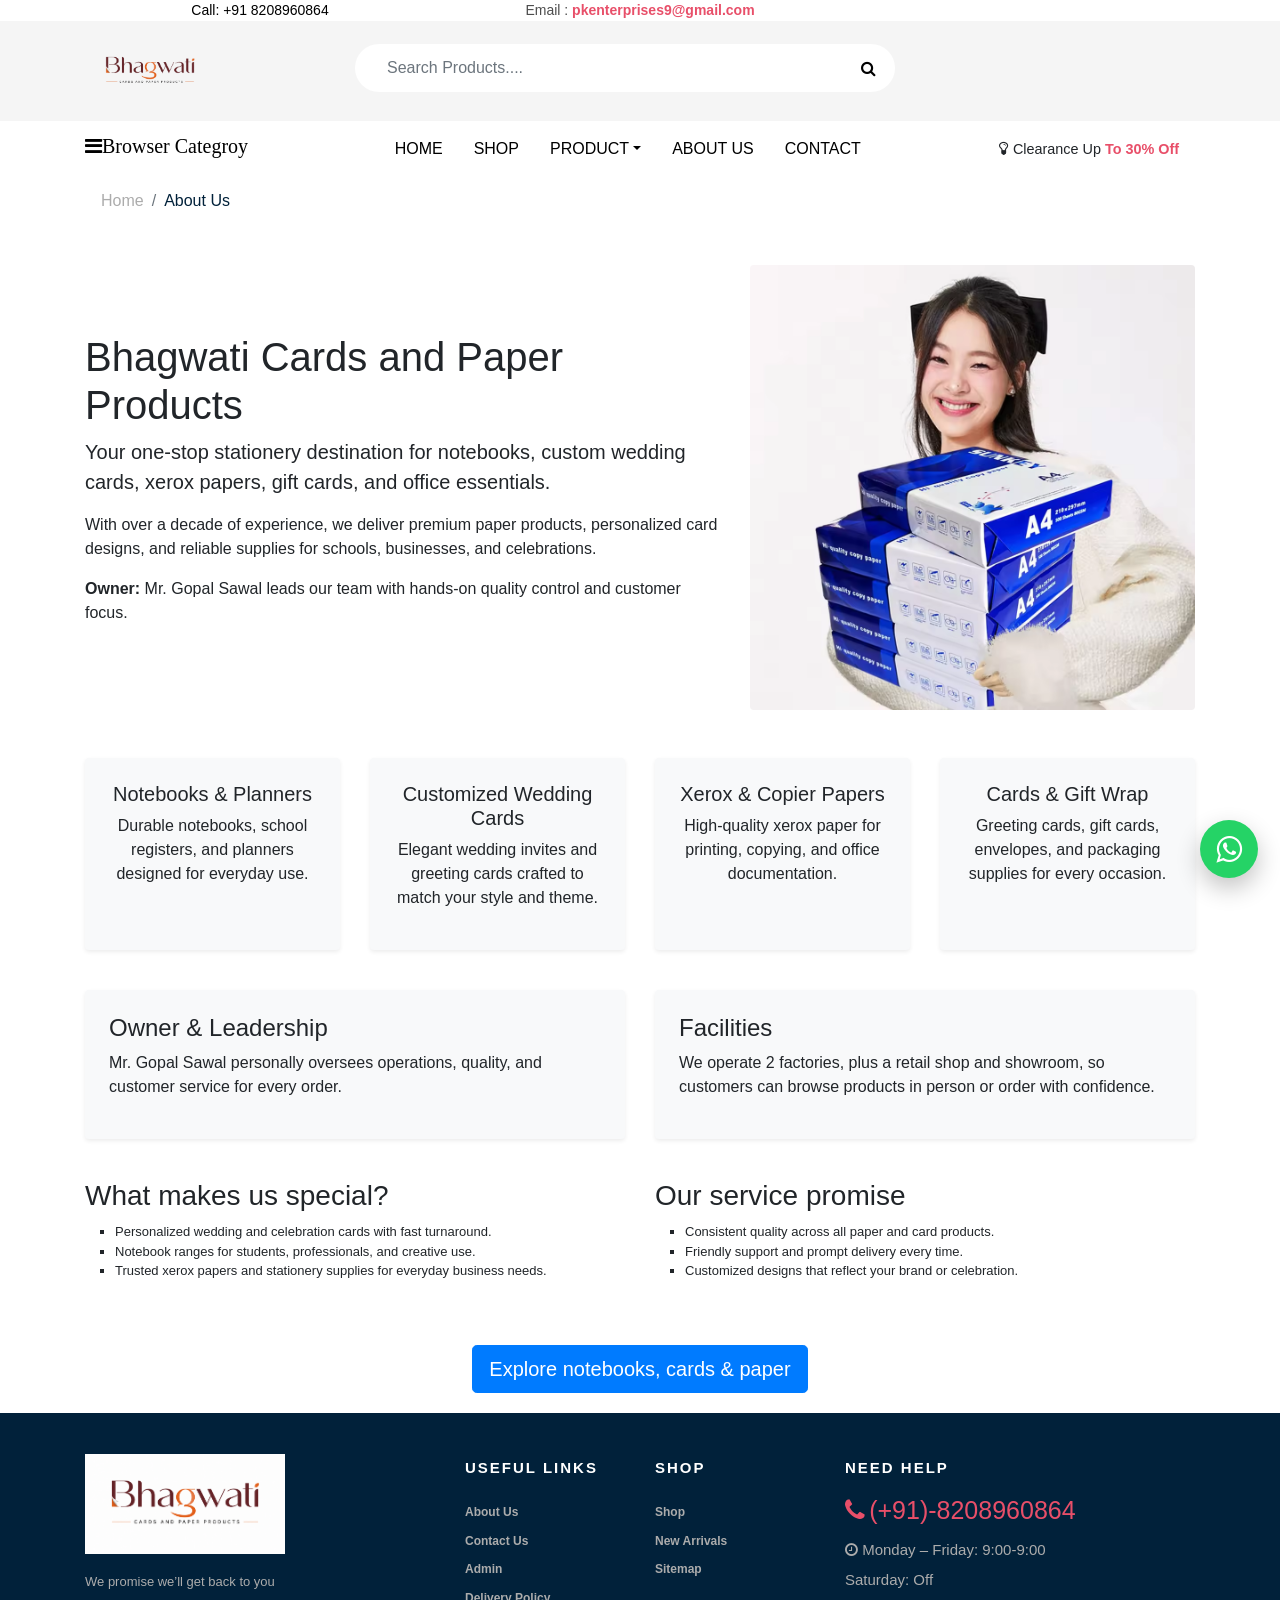
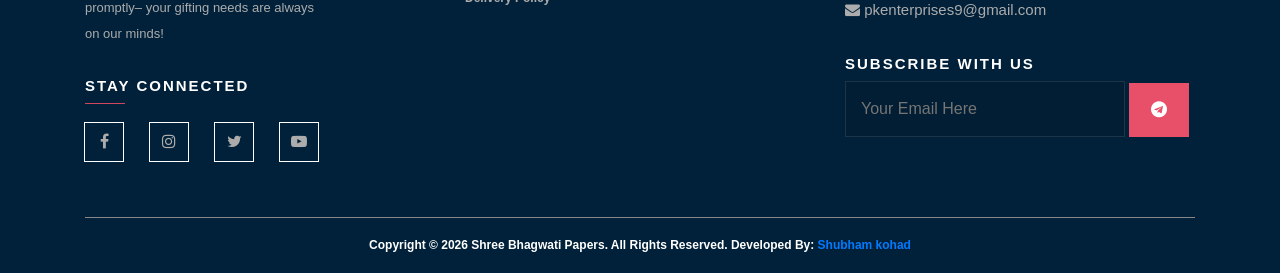
==== about.htm @ 06999907 "sjwndssss" ====
<!doctype html>
<html lang="en">

<head>
<title>Bhagwati Cards and Paper Products | About Us </title>
    <!-- Required meta tags -->
    <meta charset="utf-8">
    <meta name="viewport" content="width=device-width, initial-scale=1, shrink-to-fit=no">

    <!-- Bootstrap CSS -->
    <link rel="stylesheet" href="style.css">
    <link rel="stylesheet" href="Min.css">

    <!-- fa-icon link -->
    <link rel='stylesheet' href='https://cdnjs.cloudflare.com/ajax/libs/font-awesome/5.11.2/css/all.min.css'>

    <!-- bootstrap link -->
    <link rel="stylesheet" href="https://cdnjs.cloudflare.com/ajax/libs/font-awesome/4.7.0/css/font-awesome.min.css">
    <link rel="stylesheet" href="https://stackpath.bootstrapcdn.com/bootstrap/4.3.1/css/bootstrap.min.css" integrity="sha384-ggOyR0iXCbMQv3Xipma34MD+dH/1fQ784/j6cY/iJTQUOhcWr7x9JvoRxT2MZw1T" crossorigin="anonymous">

    <!-- product-details -->
    <link rel="stylesheet" type="text/css" href="https://cdnjs.cloudflare.com/ajax/libs/OwlCarousel2/2.3.4/assets/owl.carousel.min.css">
    <link rel="stylesheet" type="text/css" href="https://cdnjs.cloudflare.com/ajax/libs/OwlCarousel2/2.3.4/assets/owl.theme.default.min.css">
</head>

<body>

    <!------------------------ top-navbar-start---------------------------- -->

    <section class="top-navbar" id="top-navbar">
        <div class="container">
            <div class="row">
                <div class="col-lg-4 col-sm-4 col-12">
                    <a href="">Call: +91 8208960864</a>
                </div>

                <div class="col-lg-4 col-sm-4 col-12">
                    <span>Email : <font style="color:  #E84F69; font-weight: 600;">pkenterprises9@gmail.com</font>
                        </span>
                </div>


      
            </div>
        </div>
    </section>
    <!------------------------ top-navbar-end---------------------------- -->

    <!------------------------ second-top-navbar-start---------------------------- -->

     <!------------------------ second-top-navbar-start---------------------------- -->

       <section class="top-navbar-1 d-none d-lg-block d-sm-block" id="top-navbar-1">
            <div class="container">
                <div class="row">
                    <div class="col-lg-3 col-8 col-sm-3">
                        <img src="/images/official-nobg.png" alt="">
                    </div>

                    <div class="col-lg-3 col-sm-3 col-4 overlay-2 d-lg-none d-block">
                        <ul>
                            <li><a href=" "><i class="fa fa-user " aria-hidden="true "></i></a></li>
                            <li><a href=" "><i class="fa fa-heart-o " aria-hidden="true "></i></a></li>
                        </ul>
                    </div>
                    <div class="col-lg-6 col-12 col-sm-6 mt-2 ">
                        <div class="row overlay-1">
                            <div class="col-lg-7  col-6 col-sm-7 ">
                                <input type="search" class="form-control  " name="" id="" aria-describedby="helpId"
                                    placeholder="Search Products....">
                                <span class="wrap"></span>
                            </div>
                            <div class="col-lg-4 col-4 col-sm-3 ">


                              
                            </div>
                            <div class="col-lg-1 col-2 col-sm-2 mt-2 ">
                                <a href=" ">
                                    <i class="fa fa-search " style="color: #000;"></i>

                                </a>
                            </div>
                        </div>


                    </div>


                   
                </div>
            </div>
        </section>

    <!------------------------ second-top-navbar-end---------------------------- -->

    <!------------------------------ header-navbar-start ----------------->
    <section class="navbar-section d-none d-lg-block d-sm-block " id="navbar-section">
        <div class="container">
            <div class="row">
                <div class="col-lg-12">
                    <nav class="navbar navbar-expand-lg navbar-dark    ">
                        <button class="navbar-toggler d-lg-none" type="button" data-toggle="collapse" data-target="#collapsibleNavId" aria-controls="collapsibleNavId" aria-expanded="false" aria-label="Toggle navigation"></button>
                        <div class="collapse navbar-collapse" id="collapsibleNavId">
                            <ul class="navbar-nav ">
                                <li class="nav-item active">
                                    <a class="nav-link" href="index.html">HOME</a>
                                </li>

                             <li class="nav-item">
                                        <a class="nav-link " href="Shop.html">SHOP</a>
                                   
                                    </li>
                                <li class="nav-item dropdown-2">
                                    <a class="nav-link dropdown-toggle" href="Shop.html" id="dropdownId-1" data-toggle="dropdown" aria-haspopup="true" aria-expanded="false">PRODUCT</a>
                                    <div class="dropdown-menu" aria-labelledby="dropdownId-1">

                                        <div class="container">
                                            <div class="row">
                                                <div class="col-lg-6">
                                                    <h6>Categories</h6>
                                                    <div class="maincat-dropdown-list"></div>
                                                </div>
                                                <div class="col-lg-6">
                                                    <img src="/images/menu-2.jpg" alt="" srcset="">
                                                </div>
                                            </div>
                                        </div>
                                    </div>
                                </li>
                      
                                <li class="nav-item">
                                    <a class="nav-link" href="about.htm">ABOUT US</a>
                                </li>
                                <li class="nav-item">
                                    <a class="nav-link" href="Contact.html">CONTACT</a>
        
                            </ul>


                        </div>
                        <ul class="navbar-nav-1">
                            <li class="nav-item ">
                                <i class="fa fa-lightbulb-o" aria-hidden="true"></i>
                                <span>Clearance Up <b style="color: #E84F69;"> To 30% Off</b></span>

                            </li>
                        </ul>
                    </nav>
                </div>

                <button class="openbtn" id="category_n" onclick="openNav()"><i class="fa fa-bars"
                            aria-hidden="true">Browser Categroy</i>
                    </button>
            </div>
            <div id="mySidebar" class="sidebar">
                <a href="javascript:void(0)" class="closebtn" onclick="closeNav()">
                        ×
                    </a>
                <a href="Shop.html">
                    <i class="fas fa-calculator"></i>
                    <span>Calculator</span>
                </a>
                <a href="Shop.html">
                    <i class="fas fa-home"></i>
                    <span>Conference Pad</span>
                </a>
                <a href="Shop.html">
                    <i class="fas fa-book"></i>
                    <span>Files And Floder</span>
                </a>
                <a href="Shop.html">
                    <i class="fas fa-brush"></i>
                    <span>Artist Supplies</span>
                </a>
                <a href="Shop.html">
                    <i class="fas fa-pen"></i>
                    <span>School Supplies</span>
                </a>
                <a href="Shop.html">
                    <i class="fas fa-folder"></i>
                    <span>Printing Supplies</span>
                </a>
                <a href="Shop.html">
                    <i class="fas fa-archive"></i>
                    <span>Paper Trays</span>
                </a>
                <a href="Shop.html">
                    <i class="fas fa-toolbox"></i>
                    <span>Tools</span>
                </a>
                <a href="Shop.html">
                    <i class="fas fa-video"></i>
                    <span>Tools Photo</span>
                </a>
                <a href="Shop.html">
                    <i class="fas fa-book-open"></i>
                    <span>Paper Notebook</span>
                </a>
            </div>
            <div id="main">
            </div>
        </div>
        </div>
    </section>
    <!------------------------ header-navbar-end------------------------- -->
<!-- Mobile Device Sidebar Code Start -->
<section class="sidebar-section d-block d-lg-none d-sm-block " id="sidebar-section">
    <div id="mySidenav-2" class="sidenav">
        <div class="header-top">
            <div class="header">
                <img src="/images/official-nobg.png" alt="Logo">
            </div>
            <div class="close">
                <a href="javascript:void(0)" class="closebtn" onclick="closeNav2()">&times;</a>
            </div>
        </div>
        <div class="navbar-sidenav">
            <div class="search">
                <div class="form-group">
                    <input type="text" name="" id="" class="form-control" placeholder="Search Your Products" aria-describedby="helpId">
                    <i class="fa fa-search" aria-hidden="true"></i>
                </div>
            </div>
            <div class="menus">
                <a class="nav-link" href="index.html">Home</a>
                <div id="accordianId" role="tablist" aria-multiselectable="true">
                    <!-- Collapse 1 -->
                    <div class="card-header" role="tab" id="about-us">
                        <a data-toggle="collapse" data-parent="#accordianId" href="#about" aria-expanded="true" aria-controls="about"> Categroy <i class="fa fa-angle-right" aria-hidden="true"></i></a>
                    </div>
                    <div id="about" class="collapse in" role="tabpanel" aria-labelledby="about-us">
                        <div class="card-body">
                            <a data-toggle="collapse" data-parent="#accordianId" href="#shop1" aria-expanded="true" aria-controls="about">Board And Display Equipment <i class="fa fa-angle-right" aria-hidden="true"></i></a>

                            <div id="shop1" class="collapse in" role="tabpanel" aria-labelledby="about-us">
                                <div class="card-body">
                                    <a href="Shop.html">Whiteboards</a>
                                    <a href="Shop.html">Combination Boards</a>
                                    <a href="Shop.html">Notice Boards</a>
                                    <a href="Shop.html">Clipboards</a>
                                    <a href="Shop.html">Wall Planners</a>
                                    <a href="Shop.html">Cue Cards</a>
                                    <a href="Shop.html">Display Boards</a>
                                    <a href="Shop.html">Easels And Flipcharts</a>
                                    <a href="Shop.html">Presentation Accessories</a>
                                    <a href="Shop.html">Literature Holders</a>
                                    <a href="Shop.html">Pin Boards</a>
                                    <a href="Shop.html">Frames</a>
                                </div>
                            </div>
                            <a data-toggle="collapse" data-parent="#accordianId" href="#shop2" aria-expanded="true" aria-controls="about">File Storage And Archiving<i class="fa fa-angle-right" aria-hidden="true"></i></a>
                            <div id="shop2" class="collapse in" role="tabpanel" aria-labelledby="about-us">
                                <div class="card-body">
                                    <a href="Shop.html">Lever Arch Files And Ring Binders</a>
                                    <a href="Shop.html">Dividers</a>
                                    <a href="Shop.html">Square Cut And Manilla Folders</a>
                                    <a href="Shop.html">Box Files</a>
                                    <a href="Shop.html">Document Wallets</a>
                                    <a href="Shop.html">Card Index And Supplies</a>
                                    <a href="Shop.html">Display Boards</a>
                                    <a href="Shop.html">Clip Files And Folders</a>
                                    <a href="Shop.html">Plastic Wallets And Folders</a>
                                    <a href="Shop.html">Report Covers</a>
                                    <a href="Shop.html">Storage Boxes</a>
                                    <a href="Shop.html">Suspension Filing</a>
                                </div>
                            </div>
                            <a data-toggle="collapse" data-parent="#accordianId" href="#shop3" aria-expanded="true" aria-controls="about">Office Basics And Stationery<i class="fa fa-angle-right" aria-hidden="true"></i></a>
                            <div id="shop3" class="collapse in" role="tabpanel" aria-labelledby="about-us">
                                <div class="card-body">
                                    <a href="Shop.html">Hole Punches</a>
                                    <a href="Shop.html">Glues And Adhesives</a>
                                    <a href="Shop.html">Post-It And Sticky Products</a>
                                    <a href="Shop.html">Ink Stamps</a>
                                    <a href="Shop.html">Name Badges And Accessories</a>
                                    <a href="Shop.html">Scissors</a>
                                    <a href="Shop.html">Calculators</a>
                                    <a href="Shop.html">Office Clips And Fasteners</a>
                                    <a href="Shop.html">Staplers And Staples</a>
                                    <a href="Shop.html">Paper Trimmers And Cutters</a>
                                    <a href="Shop.html">Cash Boxes And Cash Drawers</a>
                                    <a href="Shop.html">Rulers</a>
                                </div>
                            </div>
                        </div>
                    </div>

                    <!-- Collapse 1 -->

<a class="nav-link" href="about.htm">About Us</a>
                    <a class="nav-link" href="Contact.html">Contact Us</a>

                </div>
            </div>
            <div class="information">
                <div class="company">
                   
                    <div class="single-mobile-header-info">
                        <a href="#"><i class="fa fa-envelope"></i>&nbsp; 
                        pkenterprises9@gmail.com  </a>
                    </div>
                    <div class="single-mobile-header-info">
                        <a href="#"><i class="fa fa-phone"></i>&nbsp;+91 8208960864 </a>
                    </div>
                    <div class="single-mobile-header-info">
                        <i class="fa fa-clock-o"></i>&nbsp; Monday – Friday: 9:00-9:00 Saturday: Off
                    </div>
                </div>
            </div>
            <div class="follow">
                <h6>STAY CONNECTED</h6>
                <div class="fa-icon"><i class="fa fa-facebook" aria-hidden="true"></i></div>
                <div class="fa-icon"><i class="fa fa-twitter" aria-hidden="true"></i></div>
                <div class="fa-icon"><i class="fa fa-youtube" aria-hidden="true"></i></div>
                <div class="fa-icon"><i class="fa fa-instagram" aria-hidden="true"></i></div>
            </div>
            <div class="footer">
                <b>Copyright © 2026 Shree Bhagwati Papers. All Rights Reserved. Developed By: <a href="https://www.linkedin.com/in/shubham-kohad-98851a261/">Shubham kohad</a></b> 
            </div>
        </div>
    </div>
    <div class="container">
        <div class="sidebar">
            <div class="logo">
                <a href=""><img src="/images/official-nobg.png" alt=""></a>
            </div>
            <div class="bar" onclick="openNav2()">
                <i class="fa fa-bars" aria-hidden="true" style="color: #000 !important;"></i>
            </div>
        </div>
    </div>
</section>
<!-- Mobile Device Sidebar Code End -->

<section class="about-section" id="about-section">
        <div class="container">
            <div class="row mb-4">
                <div class="col-lg-12 col-sm-12">
                    <nav class="breadcrumb">
                        <a class="breadcrumb-item" href="index.html">Home</a>
                        <span class="breadcrumb-item active">About Us</span>
                    </nav>
                </div>
            </div>

            <div class="row align-items-center mb-5">
                <div class="col-lg-7">
                    <h1>Bhagwati Cards and Paper Products</h1>
                    <p class="lead">Your one-stop stationery destination for notebooks, custom wedding cards, xerox papers, gift cards, and office essentials.</p>
                    <p>With over a decade of experience, we deliver premium paper products, personalized card designs, and reliable supplies for schools, businesses, and celebrations.</p>
                    <p><strong>Owner:</strong> Mr. Gopal Sawal leads our team with hands-on quality control and customer focus.</p>
                </div>
                <div class="col-lg-5 text-center">
                    <img src="/images/rim.avif" class="img-fluid rounded" alt="Bhagwati stationery products">
                </div>
            </div>

            <div class="row mb-4">
                <div class="col-lg-3 col-md-6 mb-3">
                    <div class="p-4 bg-light rounded shadow-sm text-center h-100">
                        <h5>Notebooks & Planners</h5>
                        <p>Durable notebooks, school registers, and planners designed for everyday use.</p>
                    </div>
                </div>
                <div class="col-lg-3 col-md-6 mb-3">
                    <div class="p-4 bg-light rounded shadow-sm text-center h-100">
                        <h5>Customized Wedding Cards</h5>
                        <p>Elegant wedding invites and greeting cards crafted to match your style and theme.</p>
                    </div>
                </div>
                <div class="col-lg-3 col-md-6 mb-3">
                    <div class="p-4 bg-light rounded shadow-sm text-center h-100">
                        <h5>Xerox & Copier Papers</h5>
                        <p>High-quality xerox paper for printing, copying, and office documentation.</p>
                    </div>
                </div>
                <div class="col-lg-3 col-md-6 mb-3">
                    <div class="p-4 bg-light rounded shadow-sm text-center h-100">
                        <h5>Cards & Gift Wrap</h5>
                        <p>Greeting cards, gift cards, envelopes, and packaging supplies for every occasion.</p>
                    </div>
                </div>
            </div>

            <div class="row mb-4">
                <div class="col-lg-6 mb-3">
                    <div class="p-4 bg-light rounded shadow-sm h-100">
                        <h4>Owner & Leadership</h4>
                        <p>Mr. Gopal Sawal personally oversees operations, quality, and customer service for every order.</p>
                    </div>
                </div>
                <div class="col-lg-6 mb-3">
                    <div class="p-4 bg-light rounded shadow-sm h-100">
                        <h4>Facilities</h4>
                        <p>We operate 2 factories, plus a retail shop and showroom, so customers can browse products in person or order with confidence.</p>
                    </div>
                </div>
            </div>

            <div class="row mb-5">
                <div class="col-lg-6">
                    <h3>What makes us special?</h3>
                    <ul>
                        <li>Personalized wedding and celebration cards with fast turnaround.</li>
                        <li>Notebook ranges for students, professionals, and creative use.</li>
                        <li>Trusted xerox papers and stationery supplies for everyday business needs.</li>
                    </ul>
                </div>
                <div class="col-lg-6">
                    <h3>Our service promise</h3>
                    <ul>
                        <li>Consistent quality across all paper and card products.</li>
                        <li>Friendly support and prompt delivery every time.</li>
                        <li>Customized designs that reflect your brand or celebration.</li>
                    </ul>
                </div>
            </div>

            <div class="row text-center">
                <div class="col-lg-12">
                    <a href="Shop.html" class="btn btn-primary btn-lg">Explore notebooks, cards & paper</a>
                </div>
            </div>
        </div>
    </section>

 <!-- footer-section-start -->
 <section class="footer-section" id="footer-section">
    <div class="container">
        <div class="row">
            <div class="col-lg-4 col-sm-6 mt-3">
                <img src="/images/official.png" alt="" srcset="">
                <p>We promise we’ll get back to you <br> promptly– your gifting needs are always<br> on our minds!
                </p>
                <h5>STAY CONNECTED</h5>
                <hr>
                <ul class="media-info">
                    <li>
                        <div class="box text-center ">
                            <i class="fa fa-facebook" aria-hidden="true"></i>
                        </div>
                    </li>

                    <li>
                        <div class="box text-center">
                            <i class="fa fa-instagram" aria-hidden="true"></i>
                        </div>
                    </li>

                    <li>
                        <div class="box text-center">
                            <i class="fa fa-twitter" aria-hidden="true"></i>
                        </div>
                    </li>
                    <li>
                        <div class="box text-center">
                            <i class="fa fa-youtube-play" aria-hidden="true"></i>
                        </div>
                    </li>
                </ul>
            </div>
            <div class="col-lg-2 col-sm-6 mt-3">
                <h5>USEFUL LINKS</h5>
                <ul class="fa-info-media">
                    <li>
                        <span> <a href="about.htm">About Us</a></span>
                    </li>
                           <li>
                        <span><a href="Contact.html">Contact Us</a></span>
                    </li>
                    <li>
                        <span><a href="admin.html">Admin</a></span>
                    </li>
                    <li>
                        <span><a href="FAQ.html">Delivery Policy</a></span>
                    </li>
                
                </ul>
            </div>
            <div class="col-lg-2 col-sm-6 mt-3">
                <h5>SHOP</h5>
                <ul class="fa-info-media">
                    <li>
                        <span> <a href="Shop.html">Shop</a></span>
                    </li>
                 
                    <li>
                        <span><a href="Shop.html">New Arrivals</a></span>
                    </li>
               
                    <li>
                        <span><a href="Shop.html">Sitemap</a></span>
                    </li>
                </ul>
            </div>
            <div class="col-lg-4 col-sm-6 mt-3">
                <h5>NEED HELP</h5>
                <ul class="need-info">
                    <li>
                        <span><i class="fa fa-phone" aria-hidden="true"></i></span>
                        <a href="" class="color-need-info">(+91)-8208960864</a>
                    </li>
                    <li>
                        <i class="fa fa-clock-o" aria-hidden="true"></i>
                        <span>Monday – Friday: 9:00-9:00 <br> Saturday: Off</span>
                    </li>
                    <li>
                        <span><i class="fa fa-envelope" aria-hidden="true"></i></span>
                        <a href="">pkenterprises9@gmail.com</a>
                    </li>
                </ul>
                <h5>SUBSCRIBE WITH US</h5>
                <div class="box">
                    <input type="email" name="email" placeholder="Your Email Here">
                    <button type="button" class="btn btn-info"><i class="fa fa-telegram"></i></button>
                </div>

            </div>
        </div>

    </div>

    <div class="container">
        <div class="box2">
            <div class="row">
                <div class="col-lg-12 col-sm-12 ">
                    <p>Copyright © 2026 Shree Bhagwati Papers. All Rights Reserved. Developed By: <a href="https://www.linkedin.com/in/shubham-kohad-98851a261/">Shubham kohad</a></p>
                </div>
            </div>
        </div>
    </div>
</section>
<!-- footer-section-end -->
    <!-- Optional JavaScript -->
    <a class="whatsapp-float" href="https://wa.me/918208960864" target="_blank" rel="noopener" aria-label="Chat on WhatsApp at +91 8208960864" title="WhatsApp: +91 8208960864">
        <i class="fa fa-whatsapp fa-brands" aria-hidden="true"></i>
    </a>

    <script src="main.js"></script>
    <!-- jQuery first, then Popper.js, then Bootstrap JS -->
    <script src="https://code.jquery.com/jquery-3.3.1.slim.min.js" integrity="sha384-q8i/X+965DzO0rT7abK41JStQIAqVgRVzpbzo5smXKp4YfRvH+8abtTE1Pi6jizo" crossorigin="anonymous"></script>
    <script src="https://cdnjs.cloudflare.com/ajax/libs/popper.js/1.14.7/umd/popper.min.js" integrity="sha384-UO2eT0CpHqdSJQ6hJty5KVphtPhzWj9WO1clHTMGa3JDZwrnQq4sF86dIHNDz0W1" crossorigin="anonymous"></script>
    <script src="https://stackpath.bootstrapcdn.com/bootstrap/4.3.1/js/bootstrap.min.js" integrity="sha384-JjSmVgyd0p3pXB1rRibZUAYoIIy6OrQ6VrjIEaFf/nJGzIxFDsf4x0xIM+B07jRM" crossorigin="anonymous"></script>
</body>

</html>
---- style.css ----
@import url('https://fonts.googleapis.com/css2?family=Raleway:ital,wght@1,200&display=swap');
* {
    padding: 0;
    margin: 0;
    box-sizing: border-box;
    /* border: 1px solid red; */
    /* font-family: 'Raleway', sans-serif; */
}
#sidebar-section .logo {
    width: auto;
    height: 94px !important;
}
input:focus {
    outline: none;
}

a {
    text-decoration: none !important;
}

.whatsapp-float {
    position: fixed;
    right: 22px;
    bottom: 22px;
    width: 58px;
    height: 58px;
    border-radius: 50%;
    background: #25D366;
    color: #fff !important;
    display: flex;
    align-items: center;
    justify-content: center;
    font-size: 30px;
    line-height: 1;
    box-shadow: 0 10px 24px rgba(0, 0, 0, 0.24);
    z-index: 9999;
    transition: transform 0.2s ease, box-shadow 0.2s ease;
}

.whatsapp-float:hover {
    color: #fff !important;
    transform: translateY(-3px);
    box-shadow: 0 14px 28px rgba(0, 0, 0, 0.28);
}

.whatsapp-float:focus {
    outline: 3px solid rgba(37, 211, 102, 0.35);
    outline-offset: 3px;
}

@media (max-width: 575px) {
    .whatsapp-float {
        right: 16px;
        bottom: 16px;
        width: 52px;
        height: 52px;
        font-size: 27px;
    }
}

.breadcrumb {
    background-color: transparent !important;
}

.breadcrumb-item+.breadcrumb-item::before {
    display: inline-block;
    padding-right: 0.5rem;
    color: #6c757d;
    content: "/";
}

.breadcrumb a {
    text-decoration: none !important;
    color: #acacac;
}

.breadcrumb a:hover {
    color: #E84F69;
}

.breadcrumb span {
    color: #01213A !important;
    font-weight: 400;
}

/* loder-page-start */
#page-loader .loader {
    position: absolute;
    top: 40%;
    left: 40%;
}

#page-loader .loader img {
    height: 100%;
    width: 100%;
}
/* loder-page-end */

/* <!------------------------ top-navbar-start---------------------------- --> */

#top-navbar {
    /* border-bottom: 1px solid black; */
    font-size: 14px;
    color: #4D4D4D;
}

#top-navbar .col-lg-4 {
    display: flex;
    justify-content: center;
    align-items: center;
}

#top-navbar a {
    text-decoration: none;
    color: #000;
}

#top-navbar a:hover {
    color: #E84F69;
}

#top-navbar p span {
    color: #E84F69;
    font-weight: 600;
}

.nav-list ul {
    padding: 0;
    margin: 0;
    list-style: none;
}

.nav-list ul li {
    float: left;
}


/* 
.dropdown .dropdown-menu {
    animation: growDown 300ms ease-in-out forwards;
    transform-origin: top center;
    top: 35px !important;
    position: absolute !important;
} */


/* @keyframes growDown {
    0% {
        transform: scaleY(0)
    }
    80% {
        transform: scaleY(1.1)
    }
    100% {
        transform: scaleY(1)
    }
} */


/* <!------------------------ top-navbar-end---------------------------- --> */


/* <!------------------------ top-navbar-1 -start---------------------------- --> */

#top-navbar-1 {
    background-color: #F5F5F5;
    padding: 15px 0;
    display: flex;
    justify-content: center;
    align-items: center;
}

#top-navbar-1 .container {
    width: 100%;
}

#top-navbar-1 .col-lg-3 {
    display: flex;
    align-items: center;
}

#top-navbar-1 ul li {
    float: left;
    padding: 0;
    margin: 0;
    justify-content: space-between;
}

#top-navbar-1 img {
    display: block;
    max-height: 70px;
    width: auto;
    padding: 5px;
}

#top-navbar-1 input {
    width: 100%;
    border: none;
}

#top-navbar-1 input:focus {
    border: none;
    outline: none;
    box-shadow: none;
}

#top-navbar-1 select {
    width: 100%;
    padding: 0;
    margin: 0;
    border: none;
    outline: none;
}

#top-navbar-1 select:focus {
    border: none;
    outline: none;
    box-shadow: none;
}

#top-navbar-1 .overlay-1 {
    width: 100%;
    background-color: #fff;
    border-radius: 3rem;
    height: auto;
    padding: 5px;
}

#top-navbar-1 .overlay-2 {
    padding: 5px;
}

#top-navbar-1 .breadcrumb,
#top-navbar-1 .breadcrumb a {
    background-color: transparent;
    color: black;
    text-decoration: none;
    font-weight: bold;
}

#top-navbar-1 .overlay-2 ul {
    /* padding: 15px; */
    list-style: none;
    padding: 0;
    margin: 0;
    display: flex;
    width: 100%;
    justify-content: space-evenly;
}

#top-navbar-1 .overlay-2 ul li i {
    padding: 10px;
    color: black;
    font-size: 1.5rem;
}

#top-navbar-1 .fa-shopping-cart[data-count]:after {
    position: absolute;
    right: 5%;
    top: 15%;
    content: attr(data-count);
    font-size: 11px;
    padding: 6px 6px 4px 7px;
    border-radius: 50%;
    line-height: .8em;
    color: white;
    background: #E84F69;
    text-align: center;
    min-width: 1em;
    font-weight: bold;
}

#top-navbar-1 .fa-heart-o[data-count]:after {
    position: absolute;
    right: 21%;
    top: 15%;
    content: attr(data-count);
    font-size: 10px;
    padding: 5px;
    border-radius: 50%;
    /* line-height: .8em; */
    color: white;
    background: #E84F69;
    text-align: center;
    min-width: 1em;
    font-weight: bold;
}


/* <!------------------------ top-navbar-1-end---------------------------- --> */


/* <!------------------------ header-navbar-start---------------------------- --> */

#navbar-section .collapse .navbar-nav {
    justify-content: center;
    display: flex;
    align-items: center;
    width: 100%;
}

#navbar-section .collapse .navbar-nav li {
    margin-left: 15px;
}

.nav-item .nav-link {
    color: black !important;
}

#navbar-section .navbar-nav-1,
#navbar-section .navbar-nav-1 li {
    font-size: 1rem;
    padding: 0;
    margin: 0;
    float: left;
    margin-left: -70px;
}

.navbar-dark .navbar-nav .nav-link:hover {
    color: #E84F69 !important;
}


/* .dropdown-1 .dropdown-toggle::after {
    display: none;
}

.dropdown-menu ul {
    list-style: none;
    padding: 0;
    margin: 0;
    text-align: center;
}

.dropdown-1 .dropdown-menu {
    width: 200px;
    font-size: 17px;
}

.dropdown-1 .dropdown-menu ul li {
    padding: 5px;
}

.dropdown-1 .dropdown-menu ul li a {
    color: #01213a;
    text-decoration: none;
    font-size: 12px;
}

.dropdown-1 .dropdown-menu ul li a i {
    font-size: 20px;
    margin-right: 50px;
}

.dropdown-2:hover .dropdown-menu,
.dropdown-3:hover .dropdown-menu {
    display: block;
} */

#navbar-section img {
    width: 30px;
    height: 30px;
}

#navbar-section ul {
    list-style: none;
}

#navbar-section .navbar-nav-1 .nav-item span {
    font-size: .9rem;
}

#navbar-section .dropdown-1 button:focus {
    box-shadow: none;
}

#navbar-section .dropdown-1 button b {
    font-size: 1.2rem;
}

#navbar-section .dropdown-1 button b:hover {
    color: #E84F69;
    transition: .2s ease-in-out;
}

navbar-section .dropdown-1 ul li a {
    color: #01213a;
}


/* <!------------------------ header-navbar-end---------------------------- --> */


/* Sidebar Section Code Start */

#sidebar-section {
    background: #fff;
    box-shadow: 0 3px 3px -2px #777 !important;
}

#sidebar-section .sidebar {
    width: 100%;
    display: flex;
    padding: 0.5em;
    align-items: center;
}

#sidebar-section .logo {
    width: auto;
    height: 50px;
}

#sidebar-section .logo img {
    /* width: 100%; */
    height: 100%;
}

#sidebar-section .bar {
    width: 100%;
    font-size: 24px;
    margin-right: 1em;
    text-align: right;
}

#sidebar-section .sidenav {
    height: 100%;
    width: 0;
    position: fixed;
    top: 0;
    left: 0;
    background-color: #fff;
    overflow-x: hidden;
    transition: 0.5s;
    z-index: 35;
}

#sidebar-section .header-top {
    display: flex;
    height: 75px;
    align-items: center;
    box-shadow: 0 3px 3px -2px #777 !important;
}

#sidebar-section .header {
    height: 50px;
    width: auto;
    margin-left: 10px;
}

#sidebar-section .header img {
    height: 100%;
    width: 100%;
}

#sidebar-section .search {
    padding: 20px;
}

#sidebar-section .form-group {
    margin-bottom: 0rem;
}

#sidebar-section .form-group .form-control {
    border-color: #e1e2e4 !important;
    box-shadow: none !important;
}

#sidebar-section .search .fa-search {
    position: absolute;
    left: 85%;
    margin-top: -25px;
}

#sidebar-section .sidenav a {
    padding: 9px 9px 9px 0px;
    text-decoration: none;
    font-size: 15px;
    color: #818181;
    display: block;
    transition: 0.3s;
}

#sidebar-section .card-header {
    padding: 0;
    background: transparent !important;
    border-bottom: 1px solid #f1f1f1 !important;
}

#sidebar-section .card-body {
    padding: 0 1.25rem;
}

#sidebar-section .card-header:first-child {
    border-radius: 0% !important;
}

#sidebar-section .sidenav .menus {
    padding: 0px 20px;
}

#sidebar-section .sidenav .menus a i {
    float: right;
    margin-top: 5px;
}

#sidebar-section .sidenav .menus .bottom {
    border-bottom: none !important;
}

#sidebar-section .sidenav .nav-link {
    border-bottom: 1px solid #f1f1f1;
}

#sidebar-section .sidenav .fa-angle-right {
    font-size: 15px;
}

#sidebar-section .sidenav .closebtn {
    position: absolute;
    top: 0;
    right: 25px;
    margin-top: 10px;
    color: #003c71;
    font-size: 30px;
    margin-left: auto;
}

#sidebar-section .sidenav .information {
    padding: 20px;
}

#sidebar-section .sidenav .information .company {
    border: 1px solid #f1f1f1 !important;
    border-radius: 5px !important;
    padding: 20px;
}

#sidebar-section .sidenav .information .fa {
    font-size: 15px;
}

#sidebar-section .sidenav .follow {
    padding: 0px 20px;
}

#sidebar-section .sidenav .follow .fa-icon {
    float: left;
    height: 30px;
    width: 30px;
    background: #E84F69;
    margin: 2px;
    text-align: center;
    align-items: center;
    border-radius: 50% !important;
}

#sidebar-section .sidenav .follow .fa-icon .fa {
    font-size: 14px;
    vertical-align: middle;
    color: #fff;
    padding: 8px;
}

#sidebar-section .sidenav .footer {
    padding: 20px 20px;
    margin-top: 4em;
    border-top: 1px solid #f1f1f1;
}

#sidebar-section .sidenav .footer b {
    font-size: 12px;
}


/* Sidebar Section Code End */


/* side-bar section' query */


/* 
@media only screen and (max-width: 767px) {
    #sidebar-section .sidebar {
        margin-bottom: 20px;
    }
} */


/* <!------------------------ slider--start---------------------------- --> */

.carousel-caption {
    position: relative;
    left: 25% !important;
    right: 0 !important;
    top: 15% !important;
    transform: translate(-15%, 5%) !important;
    text-align: left !important;
}

.carousel-indicators li {
    box-sizing: content-box;
    -ms-flex: 0 1 auto;
    flex: 0 1 auto;
    width: 10px !important;
    height: 10px !important;
    border-radius: 50% !important;
    margin-right: 3px;
    margin-left: 3px;
    text-indent: -999px;
    cursor: pointer;
    background-color: #E84F69 !important;
    background-clip: padding-box;
    border-top: 10px solid transparent;
    border-bottom: 10px solid transparent;
    opacity: .5;
    transition: opacity .6s ease;
}

#Slider-1 .btn-primary {
    background-color: transparent;
    text-transform: capitalize;
    color: #fff;
    padding: 0 30px;
    line-height: 50px;
    display: inline-block;
    border: 2px solid #fff;
    border-radius: 30px;
    margin-top: 30px;
    font-size: .75rem;
}

#Slider-1 .btn-primary-1 {
    background-color: #E84F69 !important;
}

#Slider-1 .btn-primary:hover {
    background-color: #E84F69 !important;
    border: 2px solid #E84F69;
}

#Slider-1 .s-box {
    width: 50px;
    border-radius: 50%;
    height: 50px;
    justify-content: center;
    align-items: center;
    display: flex;
    background-color: #F5F5F5;
}

#Slider-1 .s-box i {
    color: #000;
}

#Slider-1 .carousel {
    position: relative;
}


/* <!------------------------ slider--end---------------------------- --> */


/* <!--------------------- service-section-start----------- --> */

#service-section {
    padding: 10px;
    border-bottom: 0.5px solid #797979;
}

#service-section .box {
    width: 100%;
    height: auto;
    /* padding: 20px; */
    border-right: 1px solid #797979;
}

#service-section h6 {
    font-weight: 400;
    color: #01213A;
}

#service-section .box .fa-truck {
    transform: scaleX(-1);
}

#service-section .box i {
    margin-top: 5px;
    font-size: 35px;
    color: #01213a;
}

#service-section .box p {
    font-size: .775rem;
    color: #797979;
}


/* <!--------------------- service-section-end----------- --> */


/* <!--------------------- banner-section-start----------- --> */

#banner-section .img-1 {
    background-image: url(/images/card6.jpg);
    width: 100%;
    background-size: 100% 100%;
    height: 450px;
    margin-top: 10px;
}

#banner-section .img-2 {
    background-image: url(/images/station-h2.jpg);
    width: 100%;
    background-size: 100% 100%;
    height: 450px;
    margin-top: 10px;
}

#banner-section .img-3 {
    background-image: url(/images/station-h3.jpg);
    width: 100%;
    background-size: 100% 100%;
    height: 210px;
    margin-top: 10px;
}

#banner-section .img-4 {
    background-image: url(/images/rim.avif);
    width: 100%;
    background-size: 100% 100%;
    height: 210px;
    margin-top: 30px;
}

#banner-section .img-text p {
    color: #f8f8f8;
    position: absolute;
    left: 20%;
    font-size: 13px;
    top: 10%;
    text-shadow: 0 2px 8px rgba(0, 0, 0, 0.65);
    font-weight: 600;
}

#banner-section .img-text h4 {
    color: #ffffff;
    position: absolute;
    left: 20%;
    top: 17%;
    font-size: 1.8rem;
    font-weight: 800;
    text-shadow: 0 3px 10px rgba(0, 0, 0, 0.7);
}

#banner-section .img-text a {
    color: #ffffff;
    border: 2px solid #ffffff;
    border-radius: 3rem;
    padding: 5px 15px;
    position: absolute;
    left: 20%;
    font-size: 13px;
    top: 30%;
    transition: .25s;
    font-weight: 700;
    text-shadow: 0 2px 8px rgba(0, 0, 0, 0.65);
}

#banner-section .img-4 p {
    color: #fff;
    position: absolute;
    left: 20%;
    font-size: 13px;
    top: 60%;
}

#banner-section .img-4 h4 {
    color: #fff;
    position: absolute;
    left: 20%;
    top: 65%;
    font-size: 1.8rem;
    font-weight: 700;
}

#banner-section .img-4 a {
    color: #fff;
    border: 2px solid #fff;
    border-radius: 3rem;
    padding: 5px 15px;
    position: absolute;
    left: 20%;
    font-size: 13px;
    top: 80%;
    transition: .25s;
}

#banner-section .img-text a:hover {
    border: 2px solid #E84F69;
    color: #E84F69;
}


/* <!--------------------- banner-section-end----------- --> */


/* <!--------------------- Tabs-section-start----------- --> */

#project-tab {
    padding: 5%;
}

#project-tab .nav-tabs .nav-item.show .nav-link,
.nav-tabs .nav-link.active {
    color: #01213a !important;
    font-size: 16px;
    font-weight: 700;
}

#project-tab .nav-link {
    border: transparent;
    color: #cccccc;
    font-size: 30px;
    font-weight: 600;
}

#project-tab thead {
    background: #f3f3f3;
    color: #333;
}

#project-tab a {
    text-decoration: none;
    color: #333;
    font-weight: 600;
}

#project-tab .nav-tabs {
    display: flex !important;
    justify-content: center !important;
    border: none;
}

#project-tab .nav-fill .nav-item {
    flex: 0 0 auto !important;
    text-align: center;
}

.product-grid {
    background-color: #fff;
    font-family: 'Roboto Slab', serif;
    text-align: center;
    padding: 3px;
    border-radius: 7px;
    border: 1px solid #e7e7e7;
}

.product-grid .product-content {
    padding: 20px 10px 17px;
    position: relative;
}

.product-grid .product-content:after {
    content: '';
    background-color: #999;
    height: 2px;
    width: 50px;
    margin: 15px auto 0;
    display: block;
    clear: both;
}

.product-grid .title {
    font-size: 17px;
    font-weight: 500;
    text-transform: capitalize;
    margin: 0 0 8px;
}

.product-grid .title a {
    color: #111;
    transition: all 0.3s ease 0s;
}

.product-grid .title a:hover {
    color: #0ab581;
}

.product-grid .price {
    color: #01213a;
    font-size: 15px;
    font-weight: 600;
    margin: 0 0 5px;
    transition: all 1s ease 0s;
}

.product-grid .price span {
    color: #888;
    font-size: 14px;
    font-weight: 400;
    text-decoration: line-through;
    margin: 0 5px 0 0;
}

.product-grid .rating {
    padding: 0;
    margin: 0;
    list-style: none;
    transition: all 1s ease 0s;
}

.product-grid:hover .price,
.product-grid:hover .rating {
    opacity: 0;
}

.product-grid .rating li {
    color: #01213a;
    font-size: 12px;
}

.product-grid .rating li.far {
    color: #999;
}

.product-grid .product-links {
    width: 170px;
    padding: 0;
    margin: 0;
    list-style: none;
    opacity: 0;
    transform: translateX(-50%);
    position: absolute;
    top: 50px;
    left: 50%;
    transition: all 1s ease 0s;
}

.product-grid:hover .product-links {
    opacity: 1;
}

.product-grid .product-links li {
    margin: 0 2px;
    display: inline-block;
}

.product-grid .product-links li a {
    color: #222;
    background: #e7e7e7;
    font-size: 13px;
    line-height: 30px;
    width: 30px;
    height: 30px;
    border-radius: 50%;
    display: block;
    transition: all 0.3s ease 0s;
}

.product-grid:hover .product-links li a:hover {
    color: #fff !important;
    background: #E84F69;
}

.product-grid .product-image {
    border-radius: 7px;
    overflow: hidden;
    position: relative;
}

.product-grid .product-image a.image {
    display: block;
}

.product-grid .product-image img {
    width: 100%;
    height: 300px;
}

.product-grid .product-image .pic-1 {
    transition: opacity 300ms ease-in-out;
}

.product-grid .product-image:hover .pic-1 {
    opacity: 0;
}

.product-grid .product-image .pic-2 {
    width: 100%;
    height: 300px;
    backface-visibility: hidden;
    opacity: 0;
    position: absolute;
    top: 0;
    left: 0;
    transition: opacity 300ms ease-in-out;
}

.product-grid .product-image:hover .pic-2 {
    opacity: 1;
}

.product-grid .product-sale-label {
    color: #fff;
    background: #E84F69;
    font-size: 13px;
    font-weight: 600;
    text-transform: uppercase;
    letter-spacing: 1px;
    padding: 3px 5px;
    border-radius: 5px;
    position: absolute;
    top: 10px;
    right: 10px;
}

@media screen and (max-width: 990px) {
    .product-grid {
        margin: 0 0 30px;
    }
}


/* <!--------------------- tabs-section-end----------- --> */


/* <!--------------------- banner-section-start----------- --> */

#banner-section-2 {
    background-image: url(/images/banner.jpg);
    width: 100%;
    height: 600px;
    background-size: 100% 100%;
    text-align: center;
    padding: 25px;
    color: white;
}

#banner-section-2 p {
    font-size: 12px;
    letter-spacing: 2px;
    margin-top: 1rem;
}

#banner-section-2 h2 {
    margin-top: 20px;
    font-size: 2.5rem;
    font-weight: 600;
}

#banner-section-2 .banner-text {
    font-size: 15px;
    letter-spacing: 2px;
    margin-top: 10px;
}

#banner-section-2 .timer {
    /* margin-top: 20px; */
    font-size: 2.5rem;
    font-weight: 700;
    color: white;
}

#banner-section-2 .timer div {
    display: inline-block;
    min-width: 90px;
}

#banner-section-2 .timer div span {
    color: #fff;
    display: block;
    font-size: .35em;
    font-weight: 700;
}

#banner-section-2 button {
    border-radius: 3rem;
    font-size: 12px;
    padding: 15px 30px;
    margin-top: 10px;
    background-color: #fff;
    border: none;
    color: #000;
}

#banner-section-2 button:hover {
    background-color: #E84F69;
    color: #fff;
}


/* <!--------------------- banner-section-end----------- --> */


/* <!--------------------- banner-section-3-start----------- --> */

#banner-section-3 img {
    width: 100%;
    height: auto;
}

#banner-section-3 h6 {
    margin-top: 40px;
    font-size: 12px;
    letter-spacing: 1.2px;
    font-weight: 400;
}

#banner-section-3 h2 {
    color: #01213A;
    margin-top: 20px;
    font-size: 2.5rem;
}

#banner-section-3 p {
    font-size: 13px;
    word-spacing: 2px;
    font-weight: 400;
    line-height: 1.8;
    margin-top: 20px;
}

#banner-section-3 button {
    background-color: transparent;
    border: 2px solid #01213a;
    color: #01213a;
    border-radius: 3rem;
    padding: 12px 30px;
    font-size: 13px;
}

#banner-section-3 button:hover {
    background-color: #01213a;
    color: #fff;
}


/* <!--------------------- banner-section-3-end----------- --> */


/* <!--------------------- banner-section-4-start----------- --> */

#banner-section-4 {
    background-image: url(/images/banner-4.jpg);
    width: 100%;
    height: 400px;
    margin-top: 25px !important;
    background-repeat: no-repeat;
    background-size: cover;
    text-align: center;
    display: flex;
    align-items: center;
    justify-content: center;
    padding-bottom: 20px;
}

#banner-section-4 h6 {
    font-size: 16px;
    font-weight: 500;
    color: #4BC4E0;
    text-transform: capitalize;
    margin-top: 25px;
}

#banner-section-4 p {
    font-size: 3rem;
    color: #fff;
    font-weight: 700;
}

#banner-section-4 .col-lg-12 {
    line-height: 2;
}

#banner-section-4 a {
    background-color: #E84F69;
    border: transparent;
    border-radius: 3rem;
    letter-spacing: 1.25px;
    font-size: .875rem;
    font-weight: bold;
    padding: 15px 30px;
}

#banner-section-4 a:hover {
    background-color: #01213A;
    color: #fff;
}


/* <!--------------------- banner-section-4-end----------- --> */


/* <!-- blog-cards-section-start --> */

#home-blog-section h3 {
    text-align: center;
    margin-top: 25px;
}

#home-blog-section .box {
    width: 100%;
    height: auto;
    text-align: center;
}

#home-blog-section .box img {
    height: auto;
    width: 100%;
}

#home-blog-section .box span {
    margin-top: 10px;
    font-size: 14px;
    font-weight: bold;
    color: #01213A;
}

#home-blog-section .box a,
#home-blog-section .box h5 {
    color: #01213A;
    margin-top: 10px;
    font-size: 1.2rem;
    word-spacing: 1.5px;
    text-decoration: none;
}

#home-blog-section .box h5:hover {
    color: #E84F69;
}

#home-blog-section .box .btn-primary {
    background-color: #F5F5F5;
    color: #01213A;
    font-size: 13px;
    border-radius: 3rem;
    border: transparent;
    padding: 10px 25px;
    transition: .2s all ease-in-out;
    margin-top: 25px;
}

#home-blog-section .box .btn-primary:hover {
    background-color: #01213a;
    color: #fff;
}


/* <!-- blog-cards-section-end --> */

#footer-section {
    background-color: #01213A;
    width: 100%;
    height: auto;
    position: absolute;
    margin-top: 20px;
    color: #acacac;
}

#footer-section img {
    width: 200px;
    height: auto;
    margin-top: 25px;
}

#footer-section p {
    margin-top: 15px;
    font-size: 13px;
    line-height: 2;
}

#footer-section h5 {
    color: #fff;
    font-weight: 700;
    letter-spacing: 2px;
    margin-top: 30px;
    font-size: 15px;
}

#footer-section hr {
    margin-top: 0px;
    margin-bottom: 0px;
    background-color: #E84F69;
    width: 40px;
}

#footer-section .fa-info-media {
    list-style: none;
    margin-top: 20px;
    line-height: 1.8;
    display: grid;
}

#footer-section .fa-info-media li a {
    color: #acacac;
    text-decoration: none;
    font-weight: 700;
    font-size: 12px;
}

#footer-section .fa-info-media li a:hover {
    color: #E84F69 !important;
}

#footer-section .need-info li,
#footer-section .need-info a {
    list-style: none;
    color: #acacac;
    text-decoration: none;
    line-height: 2;
    font-size: 15px;
}

#footer-section .need-info .fa-phone,
#footer-section .need-info .color-need-info {
    font-size: 25px;
    color: #E84F69;
}

#footer-section .box {
    width: 100%;
    height: auto;
    display: inline-block;
}

#footer-section .box input {
    width: 80%;
    height: auto;
    padding: 15px;
    border: 1px solid rgba(255, 255, 255, 0.1);
    background-color: rgba(0, 0, 0, .1);
    color: #fff;
}

#footer-section .box input:focus {
    outline: none;
    border: 1px solid #E84F69;
}

#footer-section .box button {
    padding: 15px 22px;
    background-color: #E84F69;
    border-radius: 0%;
    border: none;
}

#footer-section .media-info {
    list-style: none;
    display: inline-block;
    position: relative;
    top: -2%;
}

#footer-section .media-info li {
    float: left;
    position: relative;
    left: -10%;
}

#footer-section .media-info li i {
    margin-top: 10px;
}

#footer-section .media-info li .box {
    border: 1px solid white;
    width: 40px;
    height: 40px;
    margin-top: 25px;
    margin-left: 25px;
}

#footer-section .media-info li .box:hover {
    background-color: #E84F69;
    color: #fff;
}

#footer-section .box2 {
    width: 100%;
    border-top: 1px solid #87888a;
    margin-top: 25px;
}

#footer-section .box2 p {
    text-align: center;
    font-size: 12px;
    color: #fff;
    font-weight: bold;
}


/* conatact-start */

#contact-section .box {
    border: 1px solid #cccccc;
    width: 100%;
    height: auto;
    padding: 20px;
}

#contact-section .box h2 {
    color: #01213A;
    margin-top: 20px;
    font-weight: 600;
}

#contact-section .box small {
    color: #acacac;
}

#contact-section .box select {
    border-color: #01213A;
    font-weight: bold;
    border-radius: 0%;
}

#contact-section .box select,
#contact-section .box input,
#contact-section .box textarea,
#contact-section .box button:focus {
    outline: none;
    box-shadow: none;
}

#contact-section .box input {
    width: 100%;
    padding: 5px 10px;
    border: 1px solid #01213A;
}

#contact-section .box textarea {
    width: 100%;
    color: #01213A;
    padding: 10px;
    border: 1px solid #01213A;
}

#contact-section .box button {
    background-color: #E84F69;
    margin-top: 20px;
    border: 1px solid #E84F69;
    border-radius: 0%;
}


/* contact-end */


/* Blog-section-start */

#blog-section .box {
    border: 1px solid #cccccc;
    width: 100%;
    height: auto;
    padding: 20px;
    margin-bottom: 20px;
}

#blog-section .box a {
    text-decoration: none;
    color: #01213A;
}

#blog-section .box a:hover {
    color: #E84F69;
}

#blog-section .card-header {
    padding: 0%;
}

#blog-section .myaccordion .card,
#blog-section .myaccordion .card:last-child .card-header {
    border: none;
}

#blog-section .myaccordion .card-header {
    border-bottom-color: #EDEFF0;
    background: transparent;
}

#blog-section .myaccordion .fa-arrow-down {
    font-size: 10px;
}

#blog-section .myaccordion .btn {
    width: 100%;
    font-weight: bold;
    color: #6c757d;
    padding: 5px;
    border: none !important;
}

#blog-section .myaccordion .btn:hover {
    color: #E84F69;
}

#blog-section .myaccordion .btn-link:hover,
#blog-section .myaccordion .btn-link:focus {
    text-decoration: none;
}

#blog-section .myaccordion ul li {
    list-style: none;
}

#blog-section .myaccordion .card-body ul {
    margin-top: -10px;
    font-size: 15px;
}

#blog-section .myaccordion .card-body ul hr {
    margin-top: 10px;
    margin-bottom: 10px;
}

#blog-section .myaccordion li+li {
    margin-top: 10px;
}

#blog-section .myaccordion .card-header .office-btn {
    text-align: left;
}

#blog-section .box input {
    width: 90%;
    border: 1px solid #cccccc;
    padding: 10px;
}

#blog-section .box ul {
    list-style: none;
    margin-top: 25px;
}

#blog-section .box ul li {
    line-height: 2;
}

#blog-section .box img {
    width: 100%;
    height: 90px;
}

#blog-section .box .s-box1 {
    width: 100px;
    height: 20px;
    text-align: center;
    display: flex;
    justify-content: center;
    align-items: center;
    border: 1px solid #eee;
    background-color: #eee;
    font-size: 12px;
    margin-top: 5px;
}

#blog-section .main-blog-section img {
    width: 100%;
    height: 500px;
}

#blog-section .main-blog-section h2 a {
    text-decoration: none;
    color: #01213a;
}

#blog-section .main-blog-section h2 a:hover {
    color: #E84F69;
}

#blog-section .main-blog-section ul li {
    list-style: none;
    float: left;
    margin-left: 20px;
}

#blog-section .main-blog-section ul li a {
    text-decoration: none;
    color: #333;
}

#blog-section .main-blog-section ul li a:hover {
    color: #E84F69;
}

#blog-section .main-blog-section p {
    font-size: 15px;
    color: #797979;
    font-weight: 500;
}

#blog-section .main-blog-section span a {
    color: #E84F69;
}

#blog-section .main-blog-section span {
    margin-left: 10px;
}

#blog-section .main-blog-section button {
    border: 1px solid #cccccc;
    border-radius: 3rem;
    color: #01213a;
    padding: 10px 30px;
    margin-top: 20px;
    background-color: transparent;
}

#blog-section .main-blog-section button:hover {
    background-color: #E84F69;
    border: 1px solid #E84F69;
}

#blog-section .main-blog-section .pagination .page-item {
    margin-left: 5px;
}


/* Blog-section-end */


/* about-section-start */

#about-section ul {
    margin-top: 10px;
    list-style: square;
    font-size: 13px;
}

#about-section ul li {
    margin-left: 30px;
}

#about-section img {
    width: 100%;
    height: auto;
}

#about-team .box {
    border: 1px solid #cccccc;
    width: 100%;
    height: auto;
    padding: 10px;
    text-align: center;
    margin-top: 20px;
}

#about-team .box img {
    width: 100%;
    height: auto;
}

#about-team ul {
    margin-top: 15px;
}

#about-team ul li {
    margin-left: 10px;
    display: inline;
}

#about-team ul li a {
    color: #01213a;
    text-decoration: none;
    font-size: 20px;
}

#about-team ul li a:hover {
    color: #E84F69;
}


/* about-section-end */


/* faq-section-start */

#delivery-section h2 {
    color: #01213a;
    margin-top: 25px;
}

#delivery-section h5,
#delivery-section h6 {
    color: #01213a;
}


/* faq-section-end */


/* shop-section-start */

#shop-categories .box {
    border: 1px solid #cccccc;
    width: 100%;
    height: auto;
    padding: 10px;
    margin-top: 20px;
}

#shop-categories .box a h5 {
    margin-left: 20px;
}

#shop-categories .myaccordion .card,
#shop-categories .myaccordion .card:last-child .card-header {
    border: none;
}

#shop-categories .myaccordion .card-header {
    border-bottom-color: #EDEFF0;
    background: transparent;
}

#shop-categories .myaccordion .fa-arrow-down {
    font-size: 10px;
}

#shop-categories .myaccordion .btn {
    width: 100%;
    font-weight: bold;
    color: #6c757d;
    padding: 0px;
    border: none !important;
}

#shop-categories .myaccordion .btn:hover {
    color: #E84F69;
}

#shop-categories .myaccordion .btn-link:hover,
#shop-categories .myaccordion .btn-link:focus {
    text-decoration: none;
}

#shop-categories .myaccordion ul li {
    list-style: none;
}

#shop-categories .myaccordion .card-body ul {
    margin-top: -10px;
    font-size: 15px;
}

#shop-categories .myaccordion .card-body ul hr {
    margin-top: 10px;
    margin-bottom: 10px;
}

#shop-categories .myaccordion li+li {
    margin-top: 10px;
}

#shop-categories .myaccordion .card-header .office-btn {
    text-align: left;
}

#shop-categories .box a {
    text-decoration: none;
    color: #01213A;
}

#shop-categories .box .heading-cate {
    margin-left: 30px;
    margin-top: 20px;
}

#shop-categories .box a:hover {
    color: #E84F69;
}

#shop-categories .form-check a {
    text-decoration: none;
    color: #01213a;
}

#shop-categories .form-check a span {
    margin-left: 15px;
}


/* #shop-categories .form-check {
    margin-top: 10px;
} */

#shop-categories .form-check a:hover {
    color: #E84F69;
}

#shop-categories .box .box-1 {
    border: 1px solid #797979;
    background-color: #fff;
    width: 20px;
    height: 20px;
}

#shop-categories .box .box-2 {
    border: 1px solid black;
    background-color: #000;
    margin-top: 10px;
    width: 20px;
    height: 20px;
}

#shop-categories .box-3 {
    width: 100%;
    height: auto;
    padding: 20px;
}

#shop-categories .box-3 img {
    width: 170px;
    height: 170px;
    border-radius: 50%;
}

#shop-categories a p {
    margin-top: 15px;
    color: #01213a;
    text-decoration: none;
}

#shop-categories a p:hover {
    color: #E84F69;
}

#shop-categories .fa-th {
    color: #E84F69 !important;
}

#shop-categories .cate-sort {
    float: right;
}

#shop-categories .form-control:focus {
    box-shadow: none;
}

#shop-categories .product-content .product-links {
    margin-top: 20px;
}


/* shop-section-end */

#navbar-section .sidebar {
    height: auto;
    width: 0;
    position: absolute;
    z-index: 14;
    top: 160PX;
    left: 0px;
    right: 50px;
    background-color: white;
    /* border: 1px solid #818181; */
    overflow: hidden;
    padding-top: 60px;
    transition: 0.2s;
}


/* The sidebar links */

.sidebar a {
    padding: 8px 8px 8px 32px;
    text-decoration: none;
    font-size: 20px;
    color: #000;
    display: block;
    transition: 0.3s;
}

.sidebar a:hover {
    color: #E84F69;
}

.sidebar .closebtn {
    position: absolute;
    top: 0;
    right: 25px;
    font-size: 36px;
    margin-left: 50px;
}


/* The button used to open the sidebar */

.openbtn {
    font-size: 20px;
    cursor: pointer;
    background-color: transparent !important;
    color: black;
    position: absolute;
    padding: 10px 15px;
    border: none;
}

.openbtn:focus {
    outline: none;
}

#main {
    transition: margin-left 0.5s;
    /* padding: 20px; */
}


/* @media screen and (max-height: 450px) {
    .sidebar {
        padding-top: 15px;
    }
    .sidebar a {
        font-size: 18px;
    }
} */

#mySidebar a span {
    font-size: 15px;
    margin-left: 10px;
}

.dropdown-1 .dropdown-menu {
    width: 1285px;
    position: relative;
    left: 0 !important;
    transform: translate(-7%, 0);
    height: auto;
    padding-bottom: 25px;
}

.dropdown-2 .dropdown-menu {
    width: 550px;
    position: relative;
    left: 0 !important;
    transform: translate(50%, 0);
    height: auto;
    padding-bottom: 25px;
}

.dropdown-3 .dropdown-menu {
    width: 550px;
    position: relative;
    left: 0 !important;
    transform: translate(50%, 0);
    height: auto;
    padding-bottom: 25px;
}


/* .dropdown-1:hover .dropdown-menu,
.dropdown-2:hover .dropdown-menu,
.dropdown-3:hover .dropdown-menu {
    display: block;
} */

.dropdown .dropdown-menu {
    animation: growDown 300ms ease-in-out forwards;
    transform-origin: top center;
    top: 35px !important;
    position: absolute !important;
}

.dropdown-1 .dropdown-menu {
    animation: growDown 300ms ease-in-out forwards;
    transform-origin: top center;
    top: 52.5px !important;
    position: absolute !important;
    left: -90px !important;
}

.dropdown-2 .dropdown-menu {
    animation: growDown 300ms ease-in-out forwards;
    transform-origin: top center;
    top: 52.5px !important;
    position: absolute !important;
    left: 255px !important;
}

.dropdown-3 .dropdown-menu {
    animation: growDown 300ms ease-in-out forwards;
    transform-origin: top center;
    top: 52.5px !important;
    position: absolute !important;
    left: 25% !important;
}

@keyframes growDown {
    0% {
        transform: scaleY(0);
    }
    80% {
        transform: scaleY(1.1);
    }
    100% {
        transform: scaleY(1);
    }
}

#navbar-section .dropdown-1 img,
#navbar-section .dropdown-2 img {
    width: 100%;
    height: auto;
}

#navbar-section .dropdown-1 ul li a,
#navbar-section .dropdown-2 ul li a,
#navbar-section .dropdown-3 ul li a {
    text-decoration: none;
    color: #111;
}

#navbar-section .dropdown-1 ul li a:hover {
    color: #E84F69;
}

#navbar-section .dropdown-2 ul li a:hover {
    color: #E84F69;
}

#navbar-section .dropdown-3 ul li a:hover {
    color: #E84F69;
}

#navbar-section .dropdown-1 ul li,
#navbar-section .dropdown-2 ul li,
#navbar-section .dropdown-3 ul li {
    line-height: 2;
}


/* product-deatils-start */

.heading-section {
    text-align: center;
    margin-bottom: 20px;
    margin-top: 20px;
}

.product-name {
    font-size: 22px;
    font-weight: 500;
    line-height: 22px;
    margin-bottom: 4px;
}

.product-price-discount {
    font-size: 22px;
    font-weight: 400;
    padding: 10px 0;
    clear: both;
}

.product-price-discount span.line-through {
    text-decoration: line-through;
    margin-left: 10px;
    font-size: 14px;
    vertical-align: middle;
    color: #a5a5a5;
}

.display-flex {
    display: flex;
}

.rate {
    float: left;
    padding: 0 10px 0 0;
}

.rate:not(:checked)>input {
    position: absolute;
    top: -9999px;
}

.rate:not(:checked)>label {
    float: right;
    width: 15px;
    overflow: hidden;
    white-space: nowrap;
    cursor: pointer;
    font-size: 21px;
    color: #ccc;
    margin-bottom: 0;
    line-height: 21px;
}

.rate:not(:checked)>label:before {
    content: '\2605';
}

.rate>input:checked~label {
    color: #ffc700;
}

.rate:not(:checked)>label:hover,
.rate:not(:checked)>label:hover~label {
    color: #deb217;
}

.product-dtl p {
    font-size: 14px;
    line-height: 24px;
    color: #7a7a7a;
}

.product-dtl .form-control {
    font-size: 15px;
}

.product-dtl label {
    line-height: 16px;
    font-size: 15px;
}

.form-control:focus {
    outline: none;
    box-shadow: none;
}

.product-count {
    margin-top: 15px;
}

.product-count .qtyminus,
.product-count .qtyplus {
    width: 34px;
    height: 34px;
    background: #01213a;
    text-align: center;
    font-size: 19px;
    line-height: 36px;
    color: #fff;
    cursor: pointer;
}

.product-count .qty {
    width: 60px;
    text-align: center;
}

.round-black-btn {
    border-radius: 4px;
    background: #01213a;
    color: #fff;
    padding: 7px 45px;
    display: inline-block;
    /* margin-top: 30px; */
    border-radius: 3rem;
    /* float: right; */
    /* border: solid 2px #212529; */
    transition: all 0.5s ease-in-out 0s;
}

.round-black-btn:hover,
.round-black-btn:focus {
    background: #E84F69;
    color: #fff;
    text-decoration: none;
}

.product-info-tabs {
    margin-top: 25px;
}

.product-info-tabs .nav-tabs {
    border-bottom: 2px solid #d8d8d8;
}

.product-info-tabs .nav-tabs .nav-item {
    margin-bottom: 0;
}

.product-info-tabs .nav-tabs .nav-link {
    border: none;
    border-bottom: 2px solid transparent;
    color: #323232;
}

.product-info-tabs .nav-tabs .nav-item .nav-link:hover {
    border: none;
}

.product-info-tabs .nav-tabs .nav-item.show .nav-link,
.product-info-tabs .nav-tabs .nav-link.active,
.product-info-tabs .nav-tabs .nav-link.active:hover {
    border: none;
    border-bottom: 2px solid #d8d8d8;
    font-weight: bold;
}

.product-info-tabs .tab-content .tab-pane {
    padding: 30px 20px;
    font-size: 15px;
    line-height: 24px;
    color: #7a7a7a;
}

.review-form .form-group {
    clear: both;
}

.mb-20 {
    margin-bottom: 20px;
}

.review-form .rate {
    float: none;
    display: inline-block;
}

.review-heading {
    font-size: 24px;
    font-weight: 600;
    line-height: 24px;
    margin-bottom: 6px;
    text-transform: uppercase;
    color: #000;
}

.review-form .form-control {
    font-size: 14px;
}

.review-form input.form-control {
    height: 40px;
}

.review-form textarea.form-control {
    resize: none;
}

.review-form .round-black-btn {
    text-transform: uppercase;
    cursor: pointer;
}

#product-details .product-dtl .share-product ul {
    list-style: none;
    display: flex;
}

#product-details .product-dtl .share-product ul li {
    text-decoration: none;
    margin-left: 25px;
    margin-top: 20px;
    font-size: 20px;
}

#product-details .product-dtl .share-product ul li a {
    color: #01213A;
}

#product-details .product-dtl .share-product ul li a:hover {
    color: #E84F69;
}

#product-details .tab-content .disable-text {
    width: 100%;
    padding: 10px;
    margin-top: 10px;
}

#suggest-product h2 {
    text-align: center;
    margin-top: 20px;
}

#suggest-product p {
    text-align: center;
    font-size: 13px;
}

img {
    max-width: 100%;
}

@media screen and (max-width: 996px) {
    .preview {
        margin-bottom: 20px;
    }
}

.preview-pic {
    -webkit-box-flex: 1;
    -webkit-flex-grow: 1;
    -ms-flex-positive: 1;
    flex-grow: 1;
}

.preview-thumbnail.nav-tabs {
    border: none;
    margin-top: 15px;
}

.preview-thumbnail.nav-tabs li {
    width: 18%;
    margin-right: 2.5%;
}

.preview-thumbnail.nav-tabs li img {
    max-width: 100%;
    display: block;
}

.preview-thumbnail.nav-tabs li a {
    padding: 0;
    margin: 0;
}

.preview-thumbnail.nav-tabs li:last-of-type {
    margin-right: 0;
}

.tab-content {
    overflow: hidden;
}

.tab-content img {
    width: 100%;
    -webkit-animation-name: opacity;
    animation-name: opacity;
    -webkit-animation-duration: .3s;
    animation-duration: .3s;
}

@media screen and (min-width: 997px) {
    .wrapper {
        display: -webkit-box;
        display: -webkit-flex;
        display: -ms-flexbox;
        display: flex;
    }
}

@keyframes opacity {
    0% {
        opacity: 0;
        -webkit-transform: scale(3);
        transform: scale(3);
    }
    100% {
        opacity: 1;
        -webkit-transform: scale(1);
        transform: scale(1);
    }
}

#product-details .product-dtl .product-count .button {
    padding: 5px;
    cursor: pointer;
    background: #01213A;
    color: white;
    width: 49px;
    height: auto;
    text-align: center;
    display: inline-block;
}

#product-details .product-dtl .product-count input {
    width: 40px;
}

#product-details .product-dtl .product-count .button:hover {
    background: #E84F69;
}


/* product-slider-end */


/* checkout-page-start */

#Checkout-heading .back-img {
    background-image: url(imagess/pic19.png);
    width: 100%;
    height: auto;
    padding: 25px;
}

#Checkout-heading .back-img p {
    /* margin-top: 5rem; */
    font-size: 3rem;
    font-weight: 500;
    color: #FFF;
    text-align: center;
    letter-spacing: 2px;
}

#Checkout-heading .breadcrumb {
    /* background-color: none !important; */
    background: none !important;
    top: 10% !important;
    position: relative;
    /* left: 10%; */
}

#Checkout-heading .breadcrumb a {
    color: #FFF;
    text-decoration: none;
    font-weight: 600;
}

#billing-details .box {
    /* border: 1px solid #000; */
    width: 100%;
    height: auto;
    padding: 25px;
    background-color: #fff;
}

#billing-details .box h6 {
    letter-spacing: 2px;
    font-weight: 600;
}

#billing-details .box input {
    border-radius: 0%;
}

#billing-details .box input:focus {
    box-shadow: none;
    outline: none;
    /* border: 1px solid transparent; */
}

#billing-details .box1 {
    /* border: 1px solid #000; */
    width: 100%;
    height: auto;
    padding: 25px;
    background-color: #fff;
}

#accordion .panel-heading {
    padding: 0;
}

#accordion .panel-title>a {
    display: block;
    padding: 0.4em 0.6em;
    outline: none;
    font-weight: bold;
    color: #01213A;
    text-decoration: none;
    font-size: 1.3rem;
}

#accordion .panel-title>a.accordion-toggle::before,
#accordion a[data-toggle="collapse"]::before {
    content: '^';
    float: right;
    font-family: 'Glyphicons Halflings';
    margin-right: 1em;
    transition: 1s;
}

#accordion .panel-title>a.accordion-toggle.collapsed::before,
#accordion a.collapsed[data-toggle="collapse"]::before {
    content: '^';
    transform: rotate(180deg) !important;
    transition: 1s;
}

#billing-details .box1 h6 {
    letter-spacing: 3px;
    font-weight: 600;
}

#billing-details .box1 .checkout-info .bill-1 {
    font-size: 0.7rem;
    font-weight: 700;
    color: #616161;
    float: left !important;
}

#billing-details .box1 .checkout-info .bill-2 {
    font-size: 0.7rem;
    font-weight: 700;
    color: #616161;
    float: right !important;
}

#billing-details .box1 .checkout-info-1 h6 {
    margin-top: 20px;
    margin-left: -70px;
    font-size: 0.8rem;
}

#billing-details .box1 .checkout-info-2 h6 {
    margin-top: 20px;
    margin-left: 70px;
    font-size: 0.8rem;
}

#billing-details .box1 .input-group {
    display: grid;
    line-height: 2;
}

#billing-details .box1 p {
    color: grey;
    line-height: 1.7;
}

#billing-details .box1 button {
    background-color: #01213a;
    color: #fff;
    border-radius: 0%;
    padding: 10px 30px 10px 30px;
    margin-top: 20px;
    transition: 1s ease-in-out;
}

#billing-details .box1 button:hover {
    opacity: 0.8;
}


/* checkout-page-end */


/* login-page-start */

#login-info .box h2 {
    text-align: center;
    letter-spacing: 3px;
}

#login-info .box input {
    width: 100%;
    height: 50px;
    margin-top: 1rem;
    padding: 10px;
}

#login-info .box input:focus {
    outline: none;
}

#login-info .box button {
    width: 100%;
    height: 50px;
    border-radius: 0%;
    background-color: transparent;
    color: #000;
    margin-top: 1rem;
    letter-spacing: 3px;
}

#login-info .box button:hover {
    background-color: #000;
    color: #fff;
    transition: 1s;
}

#login-info .box .form-check-input {
    width: 20px;
    height: 20px;
    border-radius: 0%;
    margin-top: 0px;
}

#login-info .box span {
    margin-top: 2rem !important;
}

#login-info .box a {
    text-decoration: none;
    color: #000;
    margin-top: 1rem;
    float: left;
}

#login-info .box .Register-text {
    float: right;
    text-decoration: none;
    color: #000;
    margin-top: 1rem;
}

#login-info .box a:hover {
    color: rgba(138, 117, 79, 0.658);
}


/* login-page-end */

/* sign-up-page-start */


#sign-info .box {
    /* border: 1px solid black; */
    width: 100%;
    height: 500px;
    background-color: rgba(128, 128, 128, 0.048);
    padding: 3rem;
}

#sign-info .box h3 {
    text-align: center;
    letter-spacing: 3px;
    /* font-weight: lighter; */
}

#sign-info .box input:focus {
    outline: none;
}

#sign-info .box input {
    width: 100%;
    height: 50px;
    border-radius: 5px;
    margin-top: 1rem;
    border: none;
    padding: 10px;
}

#sign-info .box button {
    width: 100%;
    margin-top: 2rem;
    border-radius: 0%;
    background-color: transparent;
    color: #000;
    height: 50px;
    letter-spacing: 2px;
}

#sign-info .box button:hover {
    background-color: #000;
    transition: 1s;
    color: #fff;
}


/* sign-up-page-end */
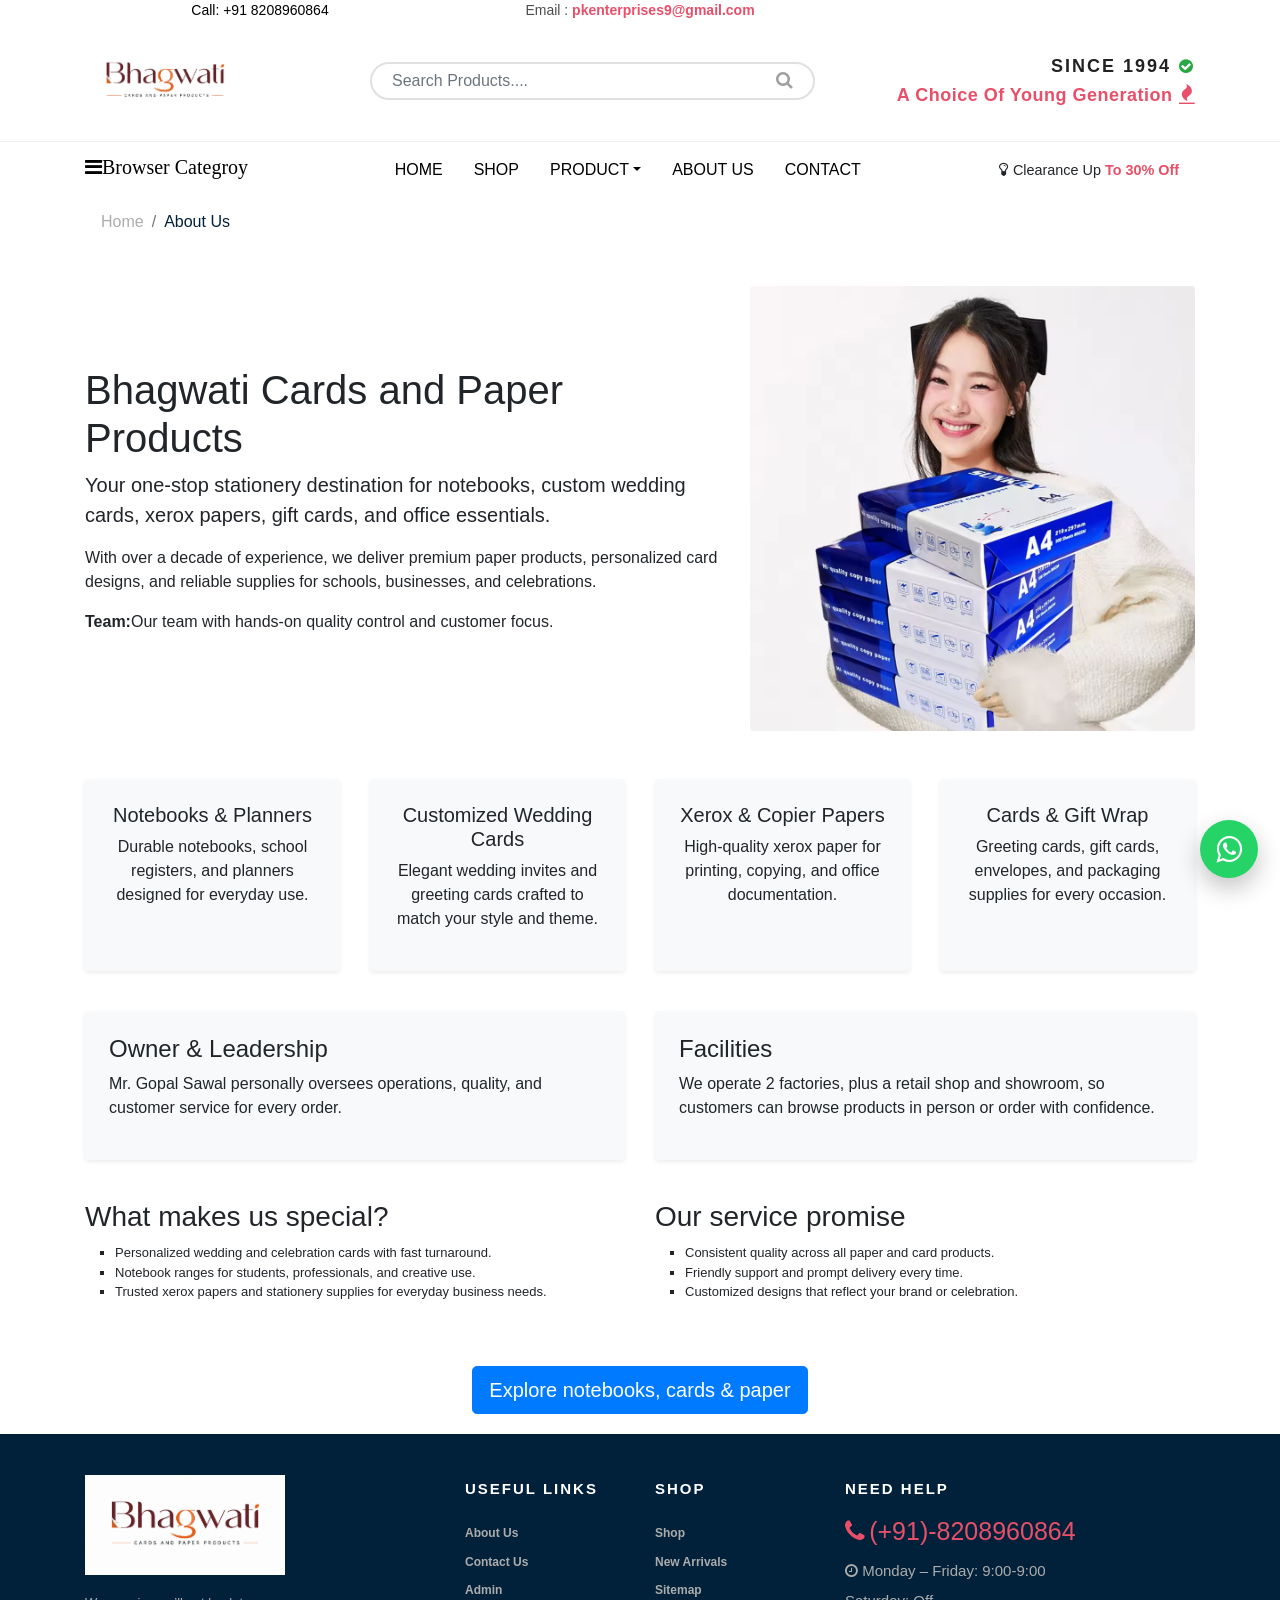
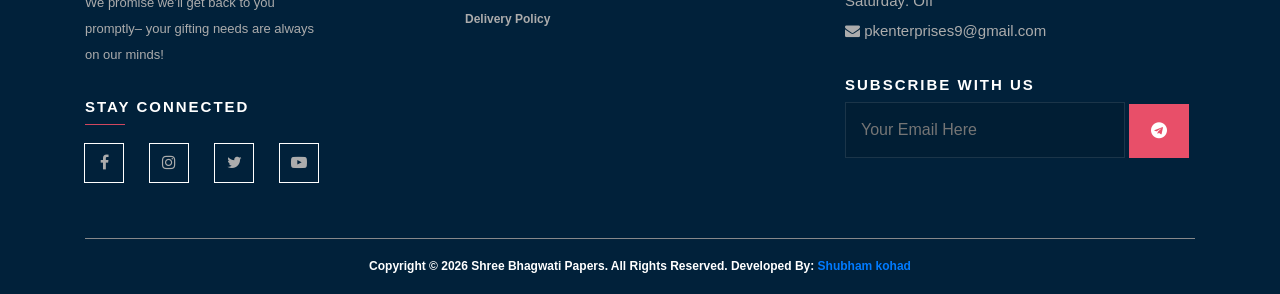
==== commit 222a75a2: "updated as per client" ====
--- a/about.htm
+++ b/about.htm
@@ -50,47 +50,52 @@
 
      <!------------------------ second-top-navbar-start---------------------------- -->
 
-       <section class="top-navbar-1 d-none d-lg-block d-sm-block" id="top-navbar-1">
-            <div class="container">
-                <div class="row">
-                    <div class="col-lg-3 col-8 col-sm-3">
-                        <img src="/images/official-nobg.png" alt="">
-                    </div>
-
-                    <div class="col-lg-3 col-sm-3 col-4 overlay-2 d-lg-none d-block">
-                        <ul>
-                            <li><a href=" "><i class="fa fa-user " aria-hidden="true "></i></a></li>
-                            <li><a href=" "><i class="fa fa-heart-o " aria-hidden="true "></i></a></li>
-                        </ul>
-                    </div>
-                    <div class="col-lg-6 col-12 col-sm-6 mt-2 ">
-                        <div class="row overlay-1">
-                            <div class="col-lg-7  col-6 col-sm-7 ">
-                                <input type="search" class="form-control  " name="" id="" aria-describedby="helpId"
-                                    placeholder="Search Products....">
-                                <span class="wrap"></span>
-                            </div>
-                            <div class="col-lg-4 col-4 col-sm-3 ">
-
-
-                              
-                            </div>
-                            <div class="col-lg-1 col-2 col-sm-2 mt-2 ">
-                                <a href=" ">
-                                    <i class="fa fa-search " style="color: #000;"></i>
-
-                                </a>
-                            </div>
-                        </div>
-
-
-                    </div>
-
-
-                   
-                </div>
-            </div>
-        </section>
+  <section class="top-navbar-1 d-none d-lg-block" id="top-navbar-1" style="background-color: #fff; padding: 20px 0; border-bottom: 1px solid #eee;">
+    <div class="container">
+        <div class="row align-items-center">
+            
+            <!-- 1. LOGO COL -->
+            <div class="col-lg-3 col-md-3">
+                <img src="/images/official-nobg.png" alt="Logo" style="max-height: 80px; width: auto; display: block;">
+            </div>
+
+            <!-- 2. WIDER SEARCH BAR -->
+            <div class="col-lg-5 col-md-5"> <!-- Adjusted slightly to 5 to give text more side-room -->
+                <form action="" method="GET" style="width: 100%;">
+                    <div class="input-group" style="position: relative; width: 100%;">
+                        <input type="search" class="form-control" placeholder="Search Products...." aria-label="Search" 
+                            style="border: 2px solid #e0e0e0; border-radius: 30px; padding: 14px 50px 14px 20px; font-size: 16px; width: 100%;">
+                        <span style="position: absolute; right: 22px; top: 50%; transform: translateY(-50%); z-index: 10; pointer-events: none;">
+                            <i class="fa fa-search" style="color: #a0a0a0; font-size: 18px;"></i>
+                        </span>
+                    </div>
+                </form>
+            </div>
+
+            <!-- 3. BRAND SLOGAN COL (With Trendy Icons & Animations) -->
+            <div class="col-lg-4 col-md-4 text-end">
+                <div style="line-height: 1.4; padding: 5px 0;">
+                    
+                    <!-- Animated "Since 1994" + Verified/History Icon -->
+                    <div class="animate-since" style="color: #222; font-weight: 800; text-transform: uppercase; letter-spacing: 2px; font-size: 18px; display: flex; align-items: center; justify-content: flex-end; margin-bottom: 4px;">
+                        <span>Since 1994</span>
+                        <i class="fa fa-check-circle" style="color: #28a745; font-size: 16px; margin-left: 8px;" title="Established & Verified"></i>
+                    </div>
+                    
+                    <!-- Animated Slogan + Pulsing Fire Icon -->
+                    <div class="animate-slogan" style="color: #E84F69; font-weight: 700; font-size: 18px; letter-spacing: 0.5px; white-space: nowrap; display: flex; align-items: center; justify-content: flex-end;">
+                        <span>A Choice Of Young Generation</span>
+                        <span class="trending-fire-icon">
+                            <i class="fa fa-fire" style="color: #E84F69; font-size: 20px;"></i>
+                        </span>
+                    </div>
+
+                </div>
+            </div>
+            
+        </div>
+    </div>
+</section>
 
     <!------------------------ second-top-navbar-end---------------------------- -->
 
@@ -223,77 +228,29 @@
                 </div>
             </div>
             <div class="menus">
-                <a class="nav-link" href="index.html">Home</a>
-                <div id="accordianId" role="tablist" aria-multiselectable="true">
-                    <!-- Collapse 1 -->
-                    <div class="card-header" role="tab" id="about-us">
-                        <a data-toggle="collapse" data-parent="#accordianId" href="#about" aria-expanded="true" aria-controls="about"> Categroy <i class="fa fa-angle-right" aria-hidden="true"></i></a>
-                    </div>
-                    <div id="about" class="collapse in" role="tabpanel" aria-labelledby="about-us">
+                <a class="nav-link" href="index.html">HOME</a>
+                <a class="nav-link" href="Shop.html">SHOP</a>
+                <div id="mobileAccordion" role="tablist" aria-multiselectable="true">
+                    <div class="card-header" role="tab" id="mobile-product-heading">
+                        <a data-toggle="collapse" data-parent="#mobileAccordion" href="#mobileProductMenu"
+                            aria-expanded="false" aria-controls="mobileProductMenu">PRODUCT <i
+                                class="fa fa-angle-right" aria-hidden="true"></i></a>
+                    </div>
+                    <div id="mobileProductMenu" class="collapse" role="tabpanel"
+                        aria-labelledby="mobile-product-heading">
                         <div class="card-body">
-                            <a data-toggle="collapse" data-parent="#accordianId" href="#shop1" aria-expanded="true" aria-controls="about">Board And Display Equipment <i class="fa fa-angle-right" aria-hidden="true"></i></a>
-
-                            <div id="shop1" class="collapse in" role="tabpanel" aria-labelledby="about-us">
-                                <div class="card-body">
-                                    <a href="Shop.html">Whiteboards</a>
-                                    <a href="Shop.html">Combination Boards</a>
-                                    <a href="Shop.html">Notice Boards</a>
-                                    <a href="Shop.html">Clipboards</a>
-                                    <a href="Shop.html">Wall Planners</a>
-                                    <a href="Shop.html">Cue Cards</a>
-                                    <a href="Shop.html">Display Boards</a>
-                                    <a href="Shop.html">Easels And Flipcharts</a>
-                                    <a href="Shop.html">Presentation Accessories</a>
-                                    <a href="Shop.html">Literature Holders</a>
-                                    <a href="Shop.html">Pin Boards</a>
-                                    <a href="Shop.html">Frames</a>
-                                </div>
-                            </div>
-                            <a data-toggle="collapse" data-parent="#accordianId" href="#shop2" aria-expanded="true" aria-controls="about">File Storage And Archiving<i class="fa fa-angle-right" aria-hidden="true"></i></a>
-                            <div id="shop2" class="collapse in" role="tabpanel" aria-labelledby="about-us">
-                                <div class="card-body">
-                                    <a href="Shop.html">Lever Arch Files And Ring Binders</a>
-                                    <a href="Shop.html">Dividers</a>
-                                    <a href="Shop.html">Square Cut And Manilla Folders</a>
-                                    <a href="Shop.html">Box Files</a>
-                                    <a href="Shop.html">Document Wallets</a>
-                                    <a href="Shop.html">Card Index And Supplies</a>
-                                    <a href="Shop.html">Display Boards</a>
-                                    <a href="Shop.html">Clip Files And Folders</a>
-                                    <a href="Shop.html">Plastic Wallets And Folders</a>
-                                    <a href="Shop.html">Report Covers</a>
-                                    <a href="Shop.html">Storage Boxes</a>
-                                    <a href="Shop.html">Suspension Filing</a>
-                                </div>
-                            </div>
-                            <a data-toggle="collapse" data-parent="#accordianId" href="#shop3" aria-expanded="true" aria-controls="about">Office Basics And Stationery<i class="fa fa-angle-right" aria-hidden="true"></i></a>
-                            <div id="shop3" class="collapse in" role="tabpanel" aria-labelledby="about-us">
-                                <div class="card-body">
-                                    <a href="Shop.html">Hole Punches</a>
-                                    <a href="Shop.html">Glues And Adhesives</a>
-                                    <a href="Shop.html">Post-It And Sticky Products</a>
-                                    <a href="Shop.html">Ink Stamps</a>
-                                    <a href="Shop.html">Name Badges And Accessories</a>
-                                    <a href="Shop.html">Scissors</a>
-                                    <a href="Shop.html">Calculators</a>
-                                    <a href="Shop.html">Office Clips And Fasteners</a>
-                                    <a href="Shop.html">Staplers And Staples</a>
-                                    <a href="Shop.html">Paper Trimmers And Cutters</a>
-                                    <a href="Shop.html">Cash Boxes And Cash Drawers</a>
-                                    <a href="Shop.html">Rulers</a>
-                                </div>
-                            </div>
+                            <div class="mobile-maincat-dropdown-list"></div>
                         </div>
                     </div>
-
-                    <!-- Collapse 1 -->
-
-<a class="nav-link" href="about.htm">About Us</a>
-                    <a class="nav-link" href="Contact.html">Contact Us</a>
-
-                </div>
-            </div>
-            <div class="information">
+                </div>
+                <a class="nav-link" href="about.htm">ABOUT US</a>
+                <a class="nav-link" href="Contact.html">CONTACT</a>
+                <div class="mobile-navbar-offer">
+                    <i class="fa fa-lightbulb-o" aria-hidden="true"></i>
+                    <span>Clearance Up <b>To 30% Off</b></span>
+                </div>
+            </div>
+                    <div class="information">
                 <div class="company">
                    
                     <div class="single-mobile-header-info">
@@ -304,7 +261,7 @@
                         <a href="#"><i class="fa fa-phone"></i>&nbsp;+91 8208960864 </a>
                     </div>
                     <div class="single-mobile-header-info">
-                        <i class="fa fa-clock-o"></i>&nbsp; Monday – Friday: 9:00-9:00 Saturday: Off
+                        <i class="fa fa-clock-o"></i>&nbsp; Monday – Saturday: 11:00-8:00 Sunday: Off
                     </div>
                 </div>
             </div>
@@ -349,7 +306,7 @@
                     <h1>Bhagwati Cards and Paper Products</h1>
                     <p class="lead">Your one-stop stationery destination for notebooks, custom wedding cards, xerox papers, gift cards, and office essentials.</p>
                     <p>With over a decade of experience, we deliver premium paper products, personalized card designs, and reliable supplies for schools, businesses, and celebrations.</p>
-                    <p><strong>Owner:</strong> Mr. Gopal Sawal leads our team with hands-on quality control and customer focus.</p>
+                    <p><strong>Team:</strong>Our team with hands-on quality control and customer focus.</p>
                 </div>
                 <div class="col-lg-5 text-center">
                     <img src="/images/rim.avif" class="img-fluid rounded" alt="Bhagwati stationery products">
--- a/style.css
+++ b/style.css
@@ -164,7 +164,7 @@
 
 #top-navbar-1 {
     background-color: #F5F5F5;
-    padding: 15px 0;
+   
     display: flex;
     justify-content: center;
     align-items: center;
@@ -188,14 +188,15 @@
 
 #top-navbar-1 img {
     display: block;
-    max-height: 70px;
-    width: auto;
-    padding: 5px;
+    max-height: 100px;
+    width: 100%;
+    
 }
 
 #top-navbar-1 input {
     width: 100%;
     border: none;
+    
 }
 
 #top-navbar-1 input:focus {
@@ -509,6 +510,25 @@
 
 #sidebar-section .sidenav .nav-link {
     border-bottom: 1px solid #f1f1f1;
+}
+
+#sidebar-section .mobile-maincat-dropdown-list .nav-link {
+    padding-left: 12px;
+    font-size: 14px;
+}
+
+#sidebar-section .mobile-navbar-offer {
+    display: flex;
+    align-items: center;
+    gap: 8px;
+    padding: 12px 0;
+    color: #818181;
+    font-size: 15px;
+    border-bottom: 1px solid #f1f1f1;
+}
+
+#sidebar-section .mobile-navbar-offer b {
+    color: #E84F69;
 }
 
 #sidebar-section .sidenav .fa-angle-right {
@@ -1390,16 +1410,33 @@
 
 /* conatact-start */
 
+#contact-section {
+    padding: 40px 0;
+}
+
+#contact-section .breadcrumb {
+    flex-wrap: wrap;
+    margin-bottom: 18px;
+}
+
 #contact-section .box {
     border: 1px solid #cccccc;
     width: 100%;
     height: auto;
     padding: 20px;
+    overflow-wrap: anywhere;
+}
+
+#contact-section .box h1 {
+    color: #01213A;
+    font-size: 34px;
+    line-height: 1.25;
+    font-weight: 700;
 }
 
 #contact-section .box h2 {
     color: #01213A;
-    margin-top: 20px;
+    margin-top: 0;
     font-weight: 600;
 }
 
@@ -1436,9 +1473,437 @@
 
 #contact-section .box button {
     background-color: #E84F69;
-    margin-top: 20px;
     border: 1px solid #E84F69;
     border-radius: 0%;
+}
+
+#contact-section iframe {
+    display: block;
+    max-width: 100%;
+}
+
+#contact-section {
+    padding: 60px 0;
+    background: linear-gradient(180deg, #faf7ff 0%, #fff 100%);
+}
+
+#contact-section .breadcrumb {
+    flex-wrap: wrap;
+    margin-bottom: 18px;
+}
+
+#contact-section .contact-card {
+    background: #ffffff;
+    border: 1px solid rgba(46, 42, 86, 0.08);
+    border-radius: 24px;
+    box-shadow: 0 28px 60px rgba(22, 34, 81, 0.08);
+}
+
+#contact-section .contact-hero {
+    min-height: 260px;
+    display: flex;
+    align-items: center;
+}
+
+#contact-section .hero-chip {
+    display: inline-flex;
+    align-items: center;
+    justify-content: center;
+    padding: 10px 18px;
+    background: rgba(232, 79, 105, 0.12);
+    color: #E84F69;
+    font-weight: 700;
+    letter-spacing: 0.08em;
+    border-radius: 999px;
+    text-transform: uppercase;
+    margin-bottom: 18px;
+}
+
+#contact-section .contact-hero h1 {
+    font-size: 42px;
+    line-height: 1.08;
+    color: #08122E;
+    margin-bottom: 20px;
+}
+
+#contact-section .contact-hero p {
+    max-width: 780px;
+    color: #5B5B71;
+    font-size: 16px;
+}
+
+#contact-section .hero-quickstats {
+    width: 100%;
+    max-width: 320px;
+}
+
+#contact-section .hero-stat {
+    background: #F6F2FF;
+    border-radius: 18px;
+    padding: 18px 20px;
+    border: 1px solid rgba(142, 88, 255, 0.12);
+}
+
+#contact-section .hero-stat strong {
+    display: block;
+    font-size: 18px;
+    color: #231E4A;
+    margin-bottom: 4px;
+}
+
+#contact-section .hero-stat span {
+    display: block;
+    color: #5B5B71;
+    font-size: 14px;
+}
+
+#contact-section .contact-info-card h2,
+#contact-section .location-card h2,
+#contact-section .contact-form h2,
+#contact-section .contact-map h2 {
+    font-size: 28px;
+    margin-bottom: 16px;
+    color: #08122E;
+}
+
+#contact-section .contact-info-card p,
+#contact-section .contact-form p,
+#contact-section .contact-map p {
+    color: #5B5B71;
+    line-height: 1.75;
+}
+
+#contact-section .contact-item {
+    display: flex;
+    gap: 18px;
+    align-items: flex-start;
+}
+
+#contact-section .icon-wrapper {
+    width: 52px;
+    height: 52px;
+    border-radius: 18px;
+    display: inline-flex;
+    align-items: center;
+    justify-content: center;
+    color: #fff;
+    font-size: 18px;
+}
+
+#contact-section .bg-soft-pink {
+    background: linear-gradient(135deg, rgba(232, 79, 105, 0.15), rgba(233, 120, 154, 0.15));
+    color: #E84F69;
+}
+
+#contact-section .bg-soft-purple {
+    background: linear-gradient(135deg, rgba(153, 104, 255, 0.16), rgba(141, 83, 255, 0.16));
+    color: #6E4BFF;
+}
+
+#contact-section .bg-soft-blue {
+    background: linear-gradient(135deg, rgba(84, 120, 255, 0.16), rgba(118, 153, 255, 0.16));
+    color: #3753F6;
+}
+
+#contact-section .contact-item h5 {
+    margin-bottom: 6px;
+    font-size: 16px;
+    color: #231E4A;
+}
+
+#contact-section .contact-item a,
+#contact-section .contact-item p {
+    color: #5B5B71;
+    font-size: 15px;
+}
+
+#contact-section .location-card {
+    border-color: rgba(142, 88, 255, 0.14);
+}
+
+#contact-section .section-header {
+    margin-bottom: 26px;
+}
+
+#contact-section .section-label {
+    display: inline-flex;
+    padding: 8px 16px;
+    background: rgba(127, 63, 255, 0.08);
+    color: #6438FF;
+    font-size: 13px;
+    font-weight: 700;
+    border-radius: 999px;
+    letter-spacing: 0.08em;
+    text-transform: uppercase;
+    margin-bottom: 12px;
+}
+
+#contact-section .section-header h2 {
+    font-size: 30px;
+    margin-bottom: 12px;
+}
+
+#contact-section .section-header p {
+    color: #5B5B71;
+    font-size: 15px;
+    line-height: 1.8;
+}
+
+#contact-section .location-grid {
+    display: grid;
+    gap: 18px;
+    grid-template-columns: 1fr;
+}
+
+#contact-section .location-entry {
+    background: #FFFFFF;
+    border: 1px solid rgba(142, 88, 255, 0.12);
+    border-radius: 24px;
+    padding: 22px 24px;
+    box-shadow: 0 28px 44px rgba(92, 82, 196, 0.07);
+    transition: transform 0.2s ease, box-shadow 0.2s ease;
+}
+
+@media only screen and (min-width: 992px) {
+    #contact-section .location-grid {
+        grid-template-columns: repeat(2, minmax(0, 1fr));
+    }
+}
+#contact-section .location-entry:hover {
+    transform: translateY(-4px);
+    box-shadow: 0 32px 60px rgba(92, 82, 196, 0.1);
+}
+
+#contact-section .location-head {
+    display: flex;
+    flex-wrap: wrap;
+    justify-content: space-between;
+    gap: 14px;
+    align-items: flex-start;
+    margin-bottom: 14px;
+}
+
+#contact-section .location-entry h5 {
+    margin-bottom: 6px;
+    font-size: 18px;
+    color: #231E4A;
+}
+
+#contact-section .location-tag {
+    display: inline-flex;
+    color: #7F3FFF;
+    font-size: 14px;
+    font-weight: 600;
+    line-height: 1.3;
+}
+
+#contact-section .badge {
+    display: inline-flex;
+    align-items: center;
+    justify-content: center;
+    padding: 8px 14px;
+    border-radius: 999px;
+    font-size: 12px;
+    font-weight: 700;
+    text-transform: uppercase;
+    letter-spacing: 0.08em;
+    background: rgba(127, 63, 255, 0.08);
+    color: #6438FF;
+}
+
+#contact-section .badge-primary {
+    background: rgba(232, 79, 105, 0.12);
+    color: #E84F69;
+}
+
+#contact-section .badge-secondary {
+    background: rgba(56, 108, 255, 0.12);
+    color: #3753F6;
+}
+
+#contact-section .location-entry p {
+    margin-bottom: 10px;
+    color: #5B5B71;
+    font-size: 15px;
+}
+
+#contact-section .location-meta {
+    margin-bottom: 12px;
+    font-size: 15px;
+    color: #5B5B71;
+    font-weight: 600;
+}
+
+#contact-section .location-link {
+    display: inline-flex;
+    align-items: center;
+    gap: 8px;
+    color: #7F3FFF;
+    font-weight: 700;
+    font-size: 14px;
+    text-decoration: none;
+}
+
+#contact-section .location-link:hover {
+    text-decoration: underline;
+}
+
+#contact-section .contact-form .form-control {
+    border-radius: 16px;
+    border: 1px solid rgba(51, 62, 89, 0.12);
+    padding: 18px 18px;
+    background: #FFFFFF;
+    color: #333;
+    box-shadow: none;
+}
+
+#contact-section .contact-form textarea {
+    min-height: 170px;
+}
+
+#contact-section .btn-submit {
+    border-radius: 999px;
+    padding: 15px 34px;
+    font-weight: 700;
+    box-shadow: 0 16px 28px rgba(232, 79, 105, 0.18);
+}
+
+#contact-section .contact-map {
+    border-color: rgba(46, 42, 86, 0.08);
+}
+
+#contact-section .map-actions .btn {
+    background: #fff;
+    color: #231E4A;
+    border-color: rgba(46, 42, 86, 0.12);
+    border-radius: 999px;
+    font-weight: 700;
+}
+
+#contact-section .map-actions .btn:hover {
+    background: #F5F0FF;
+}
+
+#contact-section .map-frame {
+    border-radius: 20px;
+    overflow: hidden;
+    border: 1px solid rgba(46, 42, 86, 0.12);
+}
+
+#contact-section .map-frame iframe {
+    height: 450px;
+}
+
+@media only screen and (max-width: 991px) {
+    #contact-section .contact-hero {
+        min-height: auto;
+    }
+
+    #contact-section .contact-hero h1 {
+        font-size: 32px;
+    }
+}
+
+@media only screen and (max-width: 767px) {
+    #contact-section {
+        padding: 36px 0;
+    }
+
+    #contact-section .contact-card,
+    #contact-section .contact-hero {
+        padding: 28px;
+    }
+
+    #contact-section .hero-quickstats {
+        max-width: 100%;
+    }
+
+    #contact-section .contact-item {
+        flex-direction: column;
+        gap: 12px;
+    }
+
+    #contact-section .map-frame iframe {
+        height: 320px;
+    }
+
+    #contact-section .contact-hero h1 {
+        font-size: 28px;
+    }
+}
+
+@media only screen and (max-width: 575px) {
+    #contact-section .hero-chip,
+    #contact-section .hero-stat {
+        padding: 12px 16px;
+    }
+}
+
+@media only screen and (max-width: 767px) {
+    #contact-section .row.mb-5 {
+        margin-bottom: 24px !important;
+    }
+
+    #contact-section .box,
+    #contact-section .box.p-4,
+    #contact-section .box.p-5 {
+        padding: 18px !important;
+    }
+
+    #contact-section .box h1 {
+        font-size: 24px;
+    }
+
+    #contact-section .box h2 {
+        font-size: 22px;
+    }
+
+    #contact-section .box p,
+    #contact-section .box a {
+        font-size: 14px;
+    }
+
+    #contact-section .box button {
+        width: 100%;
+        padding: 12px 16px !important;
+    }
+
+    #contact-section iframe {
+        height: 300px;
+    }
+}
+
+    #contact-section .row.mb-5 {
+        margin-bottom: 24px !important;
+    }
+
+    #contact-section .box,
+    #contact-section .box.p-4,
+    #contact-section .box.p-5 {
+        padding: 18px !important;
+    }
+
+    #contact-section .box h1 {
+        font-size: 24px;
+    }
+
+    #contact-section .box h2 {
+        font-size: 22px;
+    }
+
+    #contact-section .box p,
+    #contact-section .box a {
+        font-size: 14px;
+    }
+
+    #contact-section .box button {
+        width: 100%;
+        padding: 12px 16px !important;
+    }
+
+    #contact-section iframe {
+        height: 300px;
+    }
 }
 
 
@@ -2288,6 +2753,98 @@
     flex-grow: 1;
 }
 
+#product-details .preview-pic img,
+#product-details #product-image {
+    width: 100%;
+    height: auto;
+    max-height: 550px;
+    object-fit: contain;
+    display: block;
+    margin: 0 auto;
+}
+
+#enquiryModal .modal-dialog {
+    max-width: 520px;
+    margin: 1.75rem auto;
+}
+
+#enquiryModal .modal-content {
+    max-height: 80vh;
+    overflow: hidden;
+}
+
+#enquiryModal .modal-body {
+    max-height: calc(80vh - 170px);
+    overflow-y: auto;
+    padding-bottom: 1rem;
+}
+
+#enquiryModal .modal-body .form-group {
+    margin-bottom: 1rem;
+}
+
+#enquiryModal .modal-footer {
+    display: flex;
+    justify-content: flex-end;
+    gap: 0.75rem;
+    flex-wrap: wrap;
+    background: #fff;
+    border-top: 1px solid #dee2e6;
+    position: sticky;
+    bottom: 0;
+    z-index: 1;
+    padding: 1rem;
+}
+
+#enquiryModal .modal-footer .btn,
+#enquiryModal .modal-footer .round-black-btn {
+    min-width: 120px;
+    border: none;
+}
+
+#enquiryModal .modal-footer .round-black-btn {
+    background: #01213a;
+    color: #fff;
+}
+
+#enquiryModal .modal-footer .round-black-btn:hover,
+#enquiryModal .modal-footer .round-black-btn:focus {
+    background: #E84F69;
+    color: #fff;
+}
+
+@media screen and (max-width: 576px) {
+    #enquiryModal .modal-dialog {
+        max-width: 95%;
+        margin: 1rem auto;
+    }
+
+    #enquiryModal .modal-content {
+        max-height: 95vh;
+    }
+
+    #enquiryModal .modal-body {
+        max-height: calc(95vh - 140px);
+        padding: 1rem;
+    }
+
+    #enquiryModal .modal-header,
+    #enquiryModal .modal-footer {
+        padding-left: 1rem;
+        padding-right: 1rem;
+    }
+
+    #enquiryModal .modal-footer {
+        flex-direction: column;
+        align-items: stretch;
+    }
+
+    #enquiryModal .modal-footer .btn,
+    #enquiryModal .modal-footer .round-black-btn {
+        width: 100%;
+    }
+}
+
 .preview-thumbnail.nav-tabs {
     border: none;
     margin-top: 15px;
@@ -2634,3 +3191,48 @@
 
 
 /* sign-up-page-end */
+
+
+@keyframes slideDown {
+        from {
+            opacity: 0;
+            transform: translateY(-15px);
+        }
+        to {
+            opacity: 1;
+            transform: translateY(0);
+        }
+    }
+
+    @keyframes slideUp {
+        from {
+            opacity: 0;
+            transform: translateY(15px);
+        }
+        to {
+            opacity: 1;
+            transform: translateY(0);
+        }
+    }
+
+    /* Subtle pulsing effect for the trendy fire icon */
+    @keyframes pulseGlow {
+        0% { transform: scale(1); opacity: 0.9; }
+        50% { transform: scale(1.15); opacity: 1; filter: drop-shadow(0 0 5px rgba(232, 79, 105, 0.4)); }
+        100% { transform: scale(1); opacity: 0.9; }
+    }
+
+    .animate-since {
+        animation: slideDown 0.8s ease-out forwards;
+    }
+
+    .animate-slogan {
+        animation: slideUp 0.8s ease-out 0.3s forwards;
+        opacity: 0; 
+    }
+
+    .trending-fire-icon {
+        display: inline-block;
+        animation: pulseGlow 2s infinite ease-in-out;
+        margin-left: 6px;
+    }
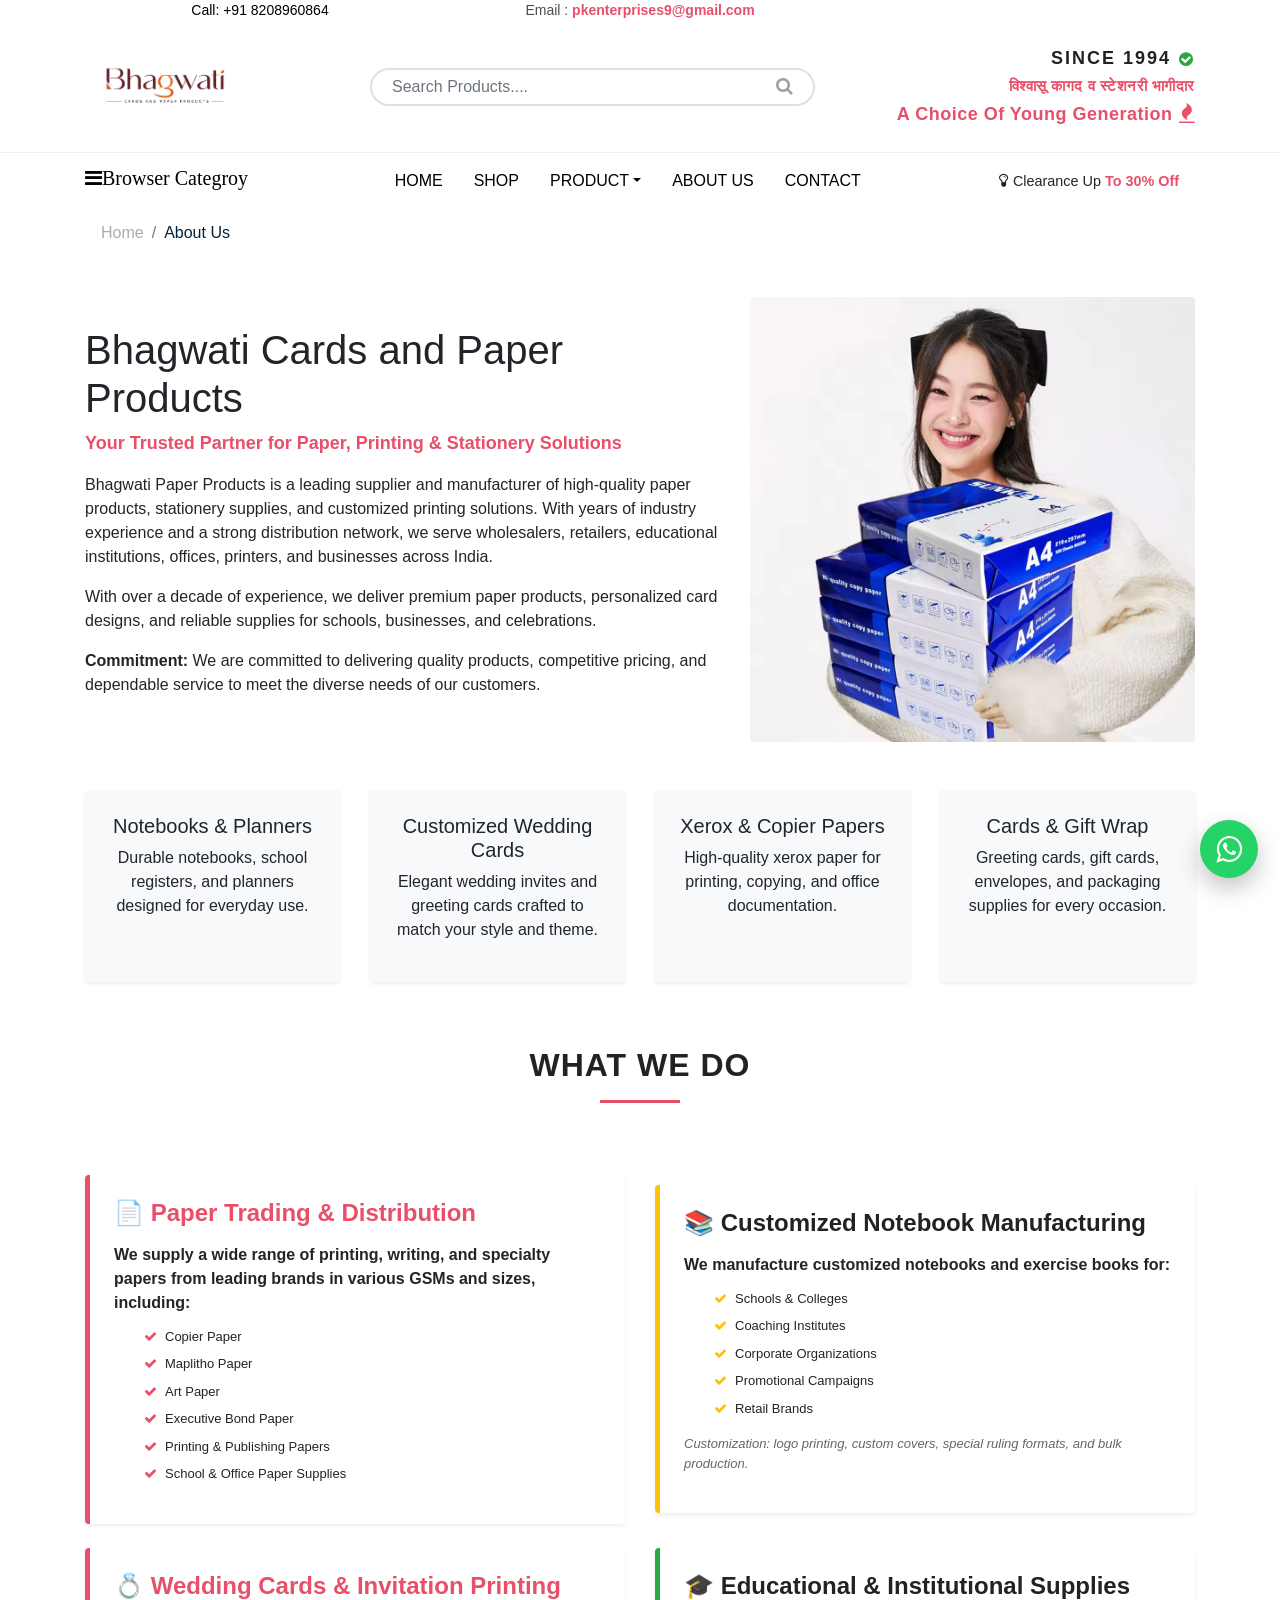
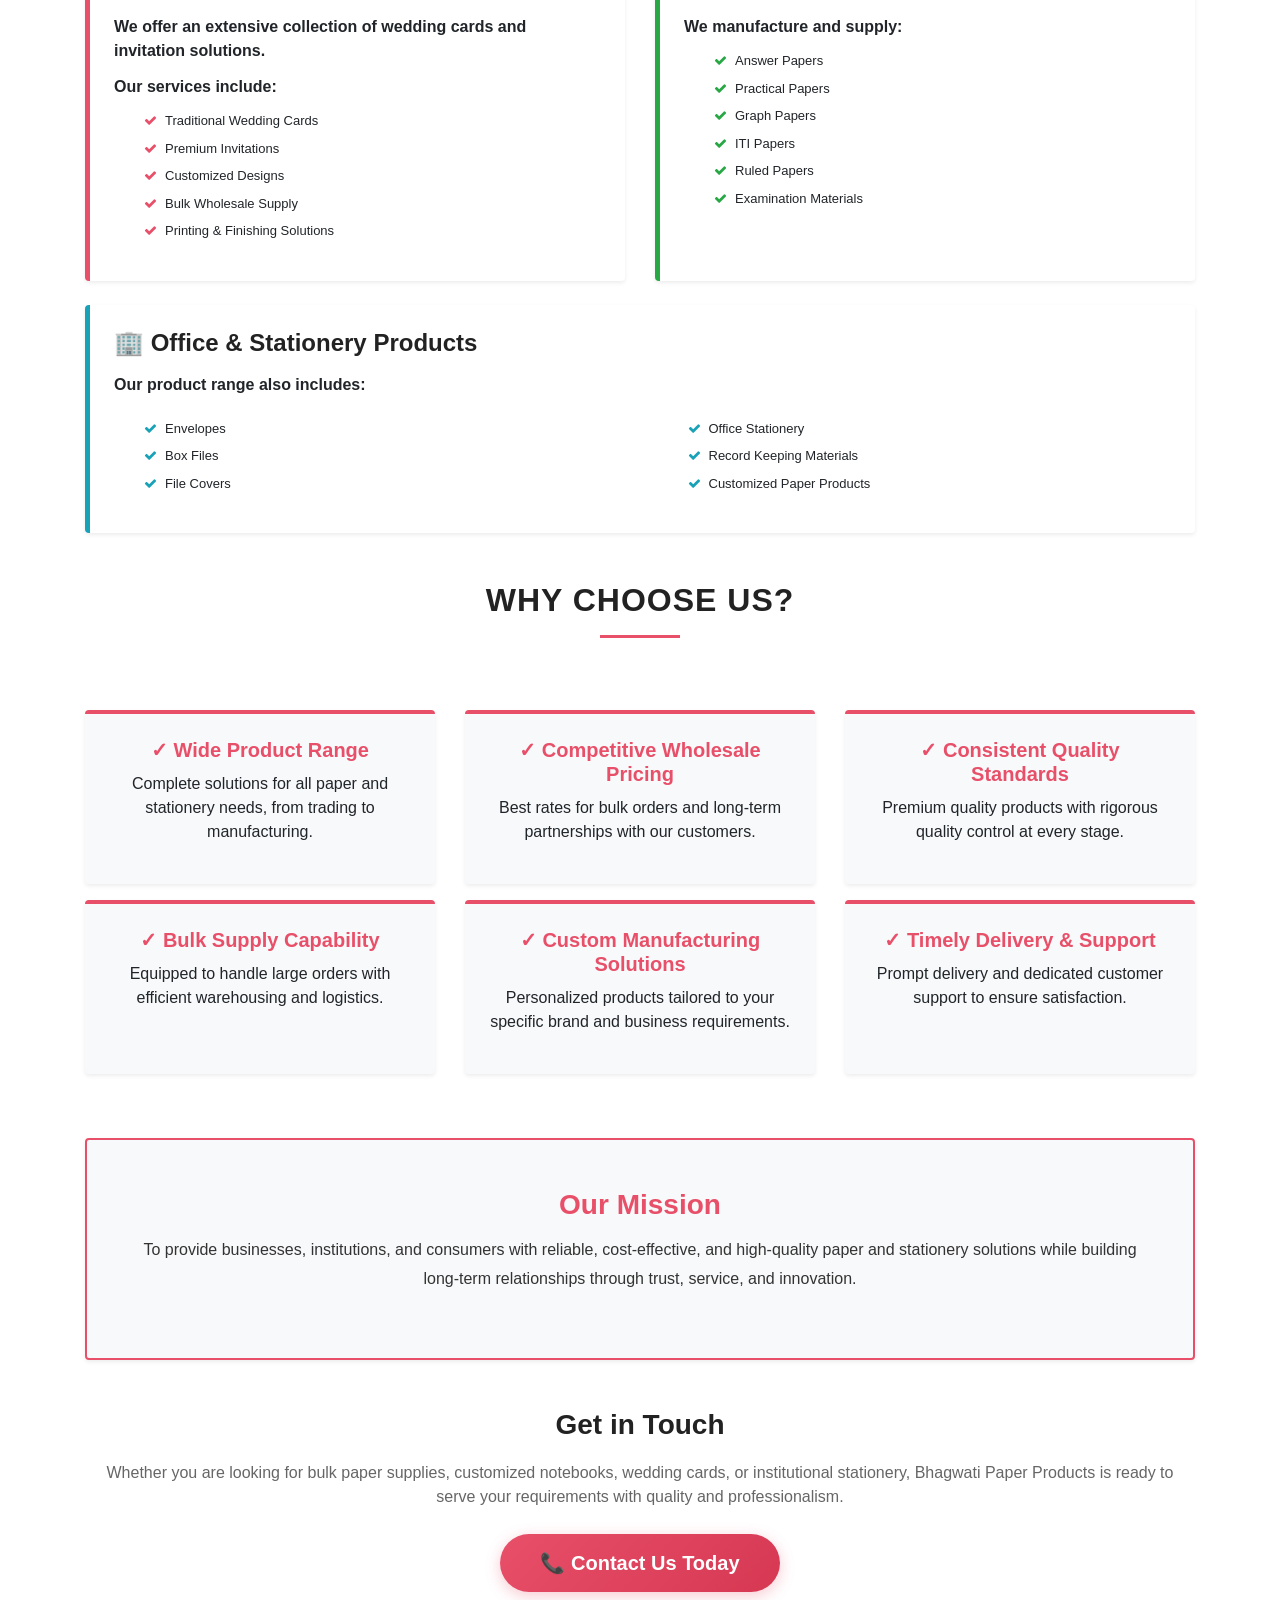
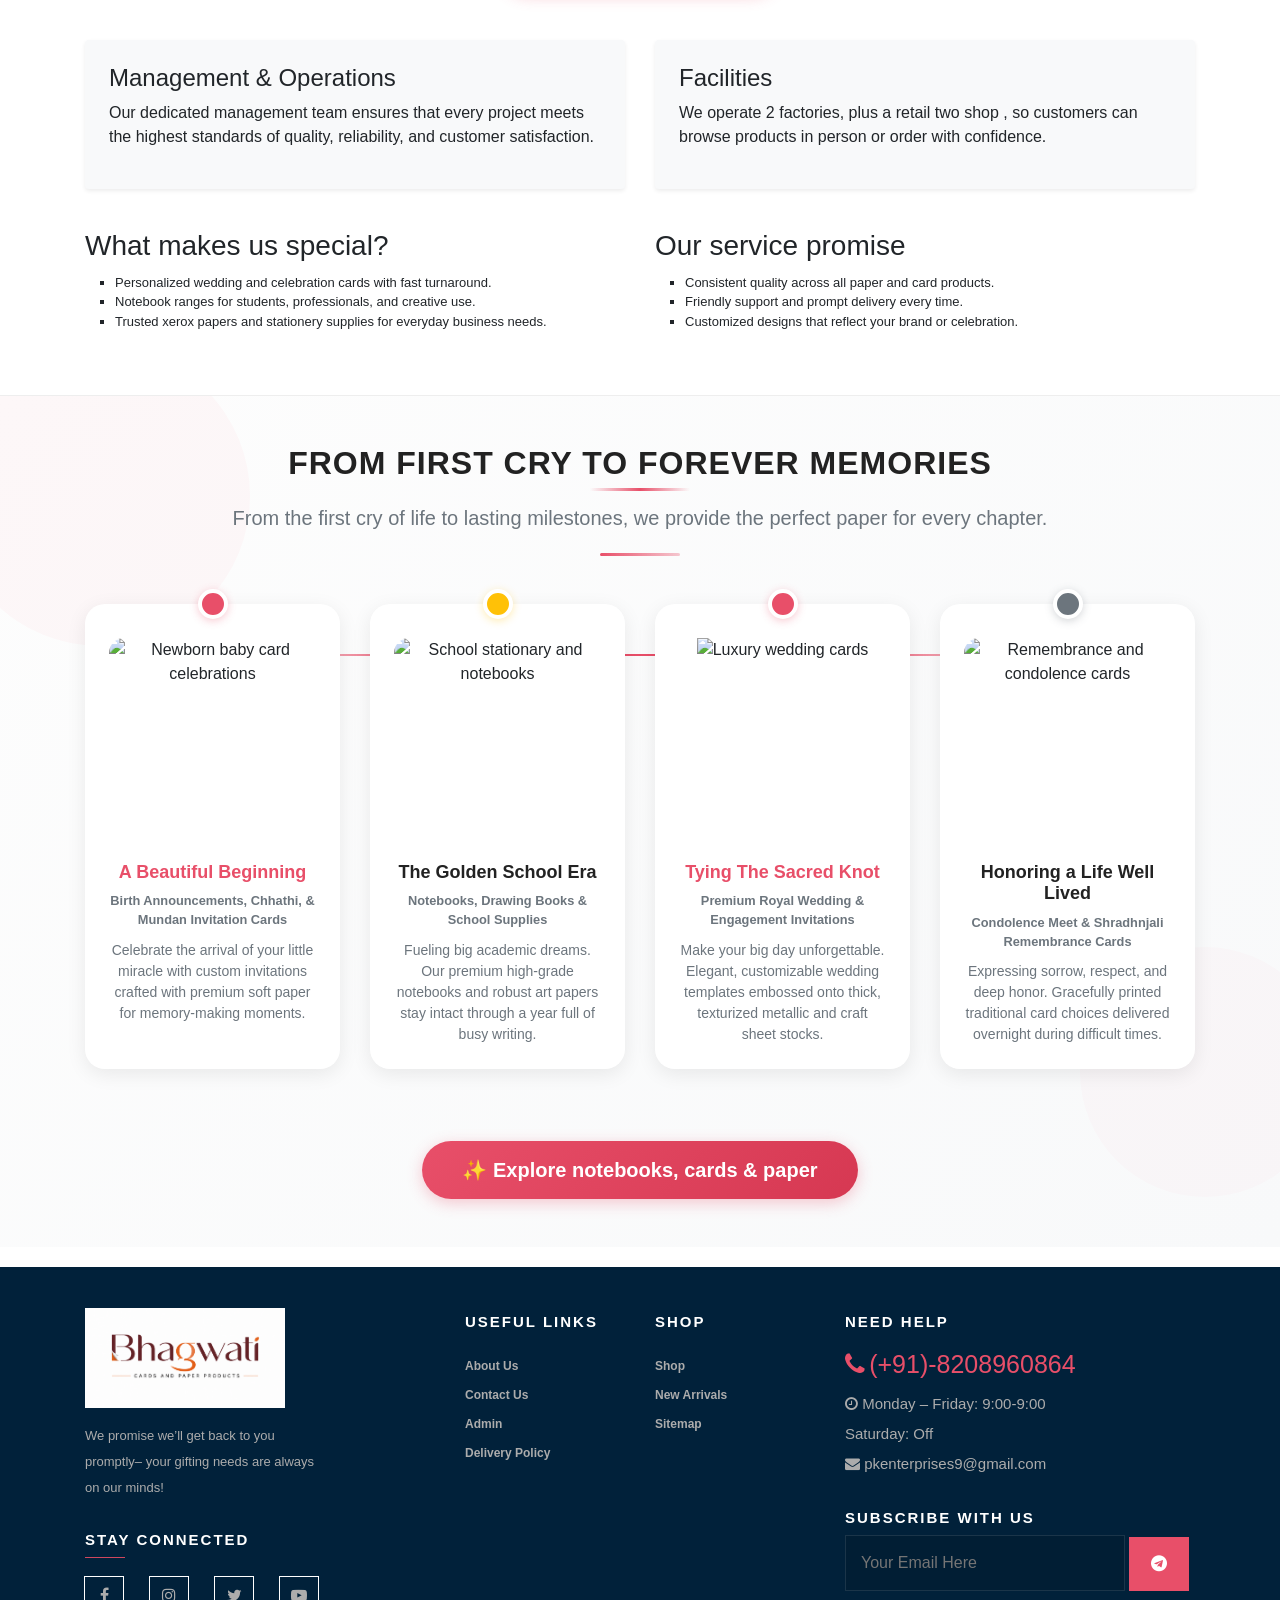
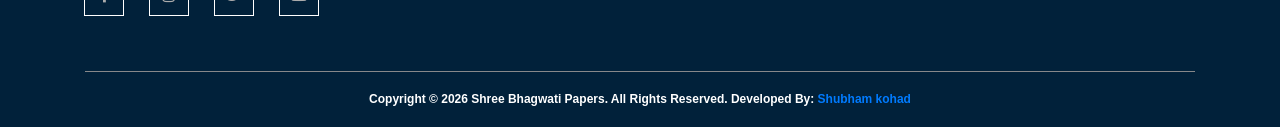
==== commit ac86c8a3: "updates" ====
--- a/about.htm
+++ b/about.htm
@@ -80,6 +80,11 @@
                     <div class="animate-since" style="color: #222; font-weight: 800; text-transform: uppercase; letter-spacing: 2px; font-size: 18px; display: flex; align-items: center; justify-content: flex-end; margin-bottom: 4px;">
                         <span>Since 1994</span>
                         <i class="fa fa-check-circle" style="color: #28a745; font-size: 16px; margin-left: 8px;" title="Established & Verified"></i>
+                    </div>
+
+                    <!-- Marathi Slogan -->
+                    <div style="color: #E84F69; font-weight: 700; font-size: 15px; letter-spacing: 0.5px; margin-bottom: 6px; text-align: right;">
+                        विश्वासू कागद व स्टेशनरी भागीदार
                     </div>
                     
                     <!-- Animated Slogan + Pulsing Fire Icon -->
@@ -139,7 +144,7 @@
                                 </li>
                                 <li class="nav-item">
                                     <a class="nav-link" href="Contact.html">CONTACT</a>
-        
+                        
                             </ul>
 
 
@@ -304,9 +309,10 @@
             <div class="row align-items-center mb-5">
                 <div class="col-lg-7">
                     <h1>Bhagwati Cards and Paper Products</h1>
-                    <p class="lead">Your one-stop stationery destination for notebooks, custom wedding cards, xerox papers, gift cards, and office essentials.</p>
+                    <p class="lead" style="font-size: 18px; color: #E84F69; font-weight: 600;">Your Trusted Partner for Paper, Printing & Stationery Solutions</p>
+                    <p>Bhagwati Paper Products is a leading supplier and manufacturer of high-quality paper products, stationery supplies, and customized printing solutions. With years of industry experience and a strong distribution network, we serve wholesalers, retailers, educational institutions, offices, printers, and businesses across India.</p>
                     <p>With over a decade of experience, we deliver premium paper products, personalized card designs, and reliable supplies for schools, businesses, and celebrations.</p>
-                    <p><strong>Team:</strong>Our team with hands-on quality control and customer focus.</p>
+                    <p><strong>Commitment:</strong> We are committed to delivering quality products, competitive pricing, and dependable service to meet the diverse needs of our customers.</p>
                 </div>
                 <div class="col-lg-5 text-center">
                     <img src="/images/rim.avif" class="img-fluid rounded" alt="Bhagwati stationery products">
@@ -340,17 +346,183 @@
                 </div>
             </div>
 
+            <!-- What We Do - Detailed Services Section -->
+            <div class="row mb-5 mt-5">
+                <div class="col-lg-12 text-center mb-4">
+                    <h2 style="color: #222; font-weight: 800; text-transform: uppercase; letter-spacing: 1px; margin-bottom: 10px;">What We Do</h2>
+                    <div style="width: 80px; height: 3px; background-color: #E84F69; margin: 15px auto 0;"></div>
+                </div>
+            </div>
+
+            <!-- Service 1: Paper Trading -->
+            <div class="row mb-4 align-items-center">
+                <div class="col-lg-6">
+                    <div class="p-4 bg-white rounded shadow-sm h-100" style="border-left: 5px solid #E84F69;">
+                        <h4 style="color: #E84F69; font-weight: 800; margin-bottom: 15px;">📄 Paper Trading & Distribution</h4>
+                        <p style="font-weight: 600; margin-bottom: 12px;">We supply a wide range of printing, writing, and specialty papers from leading brands in various GSMs and sizes, including:</p>
+                        <ul style="list-style: none; padding: 0;">
+                            <li style="margin-bottom: 8px;"><i class="fa fa-check" style="color: #E84F69; margin-right: 8px;"></i>Copier Paper</li>
+                            <li style="margin-bottom: 8px;"><i class="fa fa-check" style="color: #E84F69; margin-right: 8px;"></i>Maplitho Paper</li>
+                            <li style="margin-bottom: 8px;"><i class="fa fa-check" style="color: #E84F69; margin-right: 8px;"></i>Art Paper</li>
+                            <li style="margin-bottom: 8px;"><i class="fa fa-check" style="color: #E84F69; margin-right: 8px;"></i>Executive Bond Paper</li>
+                            <li style="margin-bottom: 8px;"><i class="fa fa-check" style="color: #E84F69; margin-right: 8px;"></i>Printing & Publishing Papers</li>
+                            <li><i class="fa fa-check" style="color: #E84F69; margin-right: 8px;"></i>School & Office Paper Supplies</li>
+                        </ul>
+                    </div>
+                </div>
+                <div class="col-lg-6">
+                    <div class="p-4 bg-white rounded shadow-sm h-100" style="border-left: 5px solid #FFC107;">
+                        <h4 style="color: #222; font-weight: 800; margin-bottom: 15px;">📚 Customized Notebook Manufacturing</h4>
+                        <p style="font-weight: 600; margin-bottom: 12px;">We manufacture customized notebooks and exercise books for:</p>
+                        <ul style="list-style: none; padding: 0;">
+                            <li style="margin-bottom: 8px;"><i class="fa fa-check" style="color: #FFC107; margin-right: 8px;"></i>Schools & Colleges</li>
+                            <li style="margin-bottom: 8px;"><i class="fa fa-check" style="color: #FFC107; margin-right: 8px;"></i>Coaching Institutes</li>
+                            <li style="margin-bottom: 8px;"><i class="fa fa-check" style="color: #FFC107; margin-right: 8px;"></i>Corporate Organizations</li>
+                            <li style="margin-bottom: 8px;"><i class="fa fa-check" style="color: #FFC107; margin-right: 8px;"></i>Promotional Campaigns</li>
+                            <li style="margin-bottom: 8px;"><i class="fa fa-check" style="color: #FFC107; margin-right: 8px;"></i>Retail Brands</li>
+                        </ul>
+                        <p style="font-size: 13px; color: #666; margin-top: 12px; font-style: italic;">Customization: logo printing, custom covers, special ruling formats, and bulk production.</p>
+                    </div>
+                </div>
+            </div>
+
+            <!-- Service 2: Wedding Cards -->
+            <div class="row mb-4">
+                <div class="col-lg-6">
+                    <div class="p-4 bg-white rounded shadow-sm h-100" style="border-left: 5px solid #E84F69;">
+                        <h4 style="color: #E84F69; font-weight: 800; margin-bottom: 15px;">💍 Wedding Cards & Invitation Printing</h4>
+                        <p style="font-weight: 600; margin-bottom: 12px;">We offer an extensive collection of wedding cards and invitation solutions.</p>
+                        <p style="font-weight: 600; margin-bottom: 12px;">Our services include:</p>
+                        <ul style="list-style: none; padding: 0;">
+                            <li style="margin-bottom: 8px;"><i class="fa fa-check" style="color: #E84F69; margin-right: 8px;"></i>Traditional Wedding Cards</li>
+                            <li style="margin-bottom: 8px;"><i class="fa fa-check" style="color: #E84F69; margin-right: 8px;"></i>Premium Invitations</li>
+                            <li style="margin-bottom: 8px;"><i class="fa fa-check" style="color: #E84F69; margin-right: 8px;"></i>Customized Designs</li>
+                            <li style="margin-bottom: 8px;"><i class="fa fa-check" style="color: #E84F69; margin-right: 8px;"></i>Bulk Wholesale Supply</li>
+                            <li><i class="fa fa-check" style="color: #E84F69; margin-right: 8px;"></i>Printing & Finishing Solutions</li>
+                        </ul>
+                    </div>
+                </div>
+                <div class="col-lg-6">
+                    <div class="p-4 bg-white rounded shadow-sm h-100" style="border-left: 5px solid #28a745;">
+                        <h4 style="color: #222; font-weight: 800; margin-bottom: 15px;">🎓 Educational & Institutional Supplies</h4>
+                        <p style="font-weight: 600; margin-bottom: 12px;">We manufacture and supply:</p>
+                        <ul style="list-style: none; padding: 0;">
+                            <li style="margin-bottom: 8px;"><i class="fa fa-check" style="color: #28a745; margin-right: 8px;"></i>Answer Papers</li>
+                            <li style="margin-bottom: 8px;"><i class="fa fa-check" style="color: #28a745; margin-right: 8px;"></i>Practical Papers</li>
+                            <li style="margin-bottom: 8px;"><i class="fa fa-check" style="color: #28a745; margin-right: 8px;"></i>Graph Papers</li>
+                            <li style="margin-bottom: 8px;"><i class="fa fa-check" style="color: #28a745; margin-right: 8px;"></i>ITI Papers</li>
+                            <li style="margin-bottom: 8px;"><i class="fa fa-check" style="color: #28a745; margin-right: 8px;"></i>Ruled Papers</li>
+                            <li><i class="fa fa-check" style="color: #28a745; margin-right: 8px;"></i>Examination Materials</li>
+                        </ul>
+                    </div>
+                </div>
+            </div>
+
+            <!-- Service 3: Office Stationery -->
+            <div class="row mb-5">
+                <div class="col-lg-12">
+                    <div class="p-4 bg-white rounded shadow-sm h-100" style="border-left: 5px solid #17a2b8;">
+                        <h4 style="color: #222; font-weight: 800; margin-bottom: 15px;">🏢 Office & Stationery Products</h4>
+                        <p style="font-weight: 600; margin-bottom: 12px;">Our product range also includes:</p>
+                        <div class="row">
+                            <div class="col-lg-6">
+                                <ul style="list-style: none; padding: 0;">
+                                    <li style="margin-bottom: 8px;"><i class="fa fa-check" style="color: #17a2b8; margin-right: 8px;"></i>Envelopes</li>
+                                    <li style="margin-bottom: 8px;"><i class="fa fa-check" style="color: #17a2b8; margin-right: 8px;"></i>Box Files</li>
+                                    <li style="margin-bottom: 8px;"><i class="fa fa-check" style="color: #17a2b8; margin-right: 8px;"></i>File Covers</li>
+                                </ul>
+                            </div>
+                            <div class="col-lg-6">
+                                <ul style="list-style: none; padding: 0;">
+                                    <li style="margin-bottom: 8px;"><i class="fa fa-check" style="color: #17a2b8; margin-right: 8px;"></i>Office Stationery</li>
+                                    <li style="margin-bottom: 8px;"><i class="fa fa-check" style="color: #17a2b8; margin-right: 8px;"></i>Record Keeping Materials</li>
+                                    <li style="margin-bottom: 8px;"><i class="fa fa-check" style="color: #17a2b8; margin-right: 8px;"></i>Customized Paper Products</li>
+                                </ul>
+                            </div>
+                        </div>
+                    </div>
+                </div>
+            </div>
+
+            <!-- Why Choose Us Section -->
+            <div class="row mb-5">
+                <div class="col-lg-12 text-center mb-4">
+                    <h2 style="color: #222; font-weight: 800; text-transform: uppercase; letter-spacing: 1px; margin-bottom: 10px;">Why Choose Us?</h2>
+                    <div style="width: 80px; height: 3px; background-color: #E84F69; margin: 15px auto 0;"></div>
+                </div>
+            </div>
+
+            <div class="row mb-5">
+                <div class="col-lg-4 col-md-6 mb-3">
+                    <div class="p-4 bg-light rounded shadow-sm text-center h-100" style="border-top: 4px solid #E84F69;">
+                        <h5 style="color: #E84F69; font-weight: 800; margin-bottom: 10px;">✓ Wide Product Range</h5>
+                        <p>Complete solutions for all paper and stationery needs, from trading to manufacturing.</p>
+                    </div>
+                </div>
+                <div class="col-lg-4 col-md-6 mb-3">
+                    <div class="p-4 bg-light rounded shadow-sm text-center h-100" style="border-top: 4px solid #E84F69;">
+                        <h5 style="color: #E84F69; font-weight: 800; margin-bottom: 10px;">✓ Competitive Wholesale Pricing</h5>
+                        <p>Best rates for bulk orders and long-term partnerships with our customers.</p>
+                    </div>
+                </div>
+                <div class="col-lg-4 col-md-6 mb-3">
+                    <div class="p-4 bg-light rounded shadow-sm text-center h-100" style="border-top: 4px solid #E84F69;">
+                        <h5 style="color: #E84F69; font-weight: 800; margin-bottom: 10px;">✓ Consistent Quality Standards</h5>
+                        <p>Premium quality products with rigorous quality control at every stage.</p>
+                    </div>
+                </div>
+                <div class="col-lg-4 col-md-6 mb-3">
+                    <div class="p-4 bg-light rounded shadow-sm text-center h-100" style="border-top: 4px solid #E84F69;">
+                        <h5 style="color: #E84F69; font-weight: 800; margin-bottom: 10px;">✓ Bulk Supply Capability</h5>
+                        <p>Equipped to handle large orders with efficient warehousing and logistics.</p>
+                    </div>
+                </div>
+                <div class="col-lg-4 col-md-6 mb-3">
+                    <div class="p-4 bg-light rounded shadow-sm text-center h-100" style="border-top: 4px solid #E84F69;">
+                        <h5 style="color: #E84F69; font-weight: 800; margin-bottom: 10px;">✓ Custom Manufacturing Solutions</h5>
+                        <p>Personalized products tailored to your specific brand and business requirements.</p>
+                    </div>
+                </div>
+                <div class="col-lg-4 col-md-6 mb-3">
+                    <div class="p-4 bg-light rounded shadow-sm text-center h-100" style="border-top: 4px solid #E84F69;">
+                        <h5 style="color: #E84F69; font-weight: 800; margin-bottom: 10px;">✓ Timely Delivery & Support</h5>
+                        <p>Prompt delivery and dedicated customer support to ensure satisfaction.</p>
+                    </div>
+                </div>
+            </div>
+
+            <!-- Our Mission Section -->
+            <div class="row mb-5">
+                <div class="col-lg-12">
+                    <div class="p-5 bg-light rounded shadow-sm text-center" style="border: 2px solid #E84F69; border-radius: 15px;">
+                        <h3 style="color: #E84F69; font-weight: 800; margin-bottom: 15px;">Our Mission</h3>
+                        <p style="font-size: 16px; line-height: 1.8; color: #333;">To provide businesses, institutions, and consumers with reliable, cost-effective, and high-quality paper and stationery solutions while building long-term relationships through trust, service, and innovation.</p>
+                    </div>
+                </div>
+            </div>
+
+            <!-- Get in Touch CTA -->
+            <div class="row mb-5">
+                <div class="col-lg-12 text-center">
+                    <h3 style="color: #222; font-weight: 800; margin-bottom: 20px;">Get in Touch</h3>
+                    <p style="font-size: 16px; margin-bottom: 25px; color: #666;">Whether you are looking for bulk paper supplies, customized notebooks, wedding cards, or institutional stationery, Bhagwati Paper Products is ready to serve your requirements with quality and professionalism.</p>
+                    <a href="Contact.html" class="btn btn-lg" style="background: linear-gradient(135deg, #E84F69 0%, #d63852 100%); color: white; border: none; padding: 14px 40px; font-weight: 700; border-radius: 50px; box-shadow: 0 4px 15px rgba(232, 79, 105, 0.3); transition: all 0.4s ease;" onmouseover="this.style.transform='translateY(-3px)'; this.style.boxShadow='0 8px 25px rgba(232, 79, 105, 0.4)';" onmouseout="this.style.transform='translateY(0)'; this.style.boxShadow='0 4px 15px rgba(232, 79, 105, 0.3)';">
+                        📞 Contact Us Today
+                    </a>
+                </div>
+            </div>
+
             <div class="row mb-4">
                 <div class="col-lg-6 mb-3">
                     <div class="p-4 bg-light rounded shadow-sm h-100">
-                        <h4>Owner & Leadership</h4>
-                        <p>Mr. Gopal Sawal personally oversees operations, quality, and customer service for every order.</p>
+                        <h4>Management & Operations</h4>
+                        <p>Our dedicated management team ensures that every project meets the highest standards of quality, reliability, and customer satisfaction.</p>
                     </div>
                 </div>
                 <div class="col-lg-6 mb-3">
                     <div class="p-4 bg-light rounded shadow-sm h-100">
                         <h4>Facilities</h4>
-                        <p>We operate 2 factories, plus a retail shop and showroom, so customers can browse products in person or order with confidence.</p>
+                        <p>We operate 2 factories, plus a retail two shop , so customers can browse products in person or order with confidence.</p>
                     </div>
                 </div>
             </div>
@@ -374,13 +546,210 @@
                 </div>
             </div>
 
-            <div class="row text-center">
+        </div>
+    </section>
+
+    <!------------------------ life-journey-section-start ---------------------------- -->
+    <section class="journey-section py-5" id="journey-section" style="background: linear-gradient(135deg, #fdfdfd 0%, #f8f9fa 100%); border-top: 1px solid #eee; position: relative; overflow: hidden;">
+        
+        <!-- Animated Background Elements -->
+        <div style="position: absolute; top: 0; left: 0; width: 100%; height: 100%; pointer-events: none; z-index: 0;">
+            <div style="position: absolute; width: 300px; height: 300px; background: rgba(232, 79, 105, 0.03); border-radius: 50%; top: -50px; left: -50px; animation: float 6s ease-in-out infinite;"></div>
+            <div style="position: absolute; width: 250px; height: 250px; background: rgba(232, 79, 105, 0.02); border-radius: 50%; bottom: 50px; right: -50px; animation: float 8s ease-in-out infinite reverse;"></div>
+        </div>
+
+        <div class="container" style="position: relative; z-index: 1;">
+            <!-- Section Header with Animation -->
+            <div class="row mb-5 text-center">
                 <div class="col-lg-12">
-                    <a href="Shop.html" class="btn btn-primary btn-lg">Explore notebooks, cards & paper</a>
-                </div>
-            </div>
-        </div>
+                    <h2 style="color: #222; font-weight: 800; text-transform: uppercase; letter-spacing: 1px; animation: slideDownFade 0.8s ease-out; margin-bottom: 15px;">
+                        <span style="display: inline-block; position: relative;">
+                            From First Cry to Forever Memories
+                            <span style="position: absolute; bottom: -8px; left: 50%; transform: translateX(-50%); width: 100px; height: 3px; background: linear-gradient(90deg, transparent, #E84F69, transparent); animation: expandWidth 1s ease-out;"></span>
+                        </span>
+                    </h2>
+                    <p class="lead text-muted" style="animation: fadeInUp 1s ease-out 0.2s both; margin-top: 20px;">From the first cry of life to lasting milestones, we provide the perfect paper for every chapter.</p>
+                    <div style="width: 80px; height: 3px; background: linear-gradient(90deg, #E84F69, rgba(232, 79, 105, 0.3)); margin: 20px auto 0; border-radius: 2px; animation: slideInCenter 0.8s ease-out 0.3s both;"></div>
+                </div>
+            </div>
+
+            <!-- Timeline Connecting Line (Desktop only) -->
+            <div class="d-none d-lg-block" style="position: relative; margin-bottom: 40px;">
+                <div style="position: absolute; top: 50px; left: 12.5%; right: 12.5%; height: 2px; background: linear-gradient(90deg, transparent, #E84F69 25%, #E84F69 75%, transparent); z-index: 0;"></div>
+            </div>
+
+            <!-- Milestones Grid -->
+            <div class="row">
+                <!-- Milestone 1: Birth / Baby -->
+                <div class="col-lg-3 col-md-6 mb-4">
+                    <div class="journey-card h-100 border-0 text-center p-4" style="border-radius: 20px; background: white; box-shadow: 0 5px 20px rgba(0,0,0,0.08); position: relative; animation: slideUpFade 0.8s ease-out 0.1s both; cursor: pointer; transition: all 0.4s cubic-bezier(0.175, 0.885, 0.32, 1.275);">
+                        
+                        <!-- Milestone Indicator Circle -->
+                        <div style="position: absolute; top: -15px; left: 50%; transform: translateX(-50%); width: 30px; height: 30px; background: #E84F69; border-radius: 50%; border: 4px solid white; z-index: 2; box-shadow: 0 2px 8px rgba(232, 79, 105, 0.3);"></div>
+
+                        <div class="img-container mb-4" style="height: 200px; overflow: hidden; border-radius: 15px; position: relative; margin-top: 10px;">
+                            <img src="https://img.magnific.com/free-vector/sketchy-welcome-baby-card_23-2147522847.jpg" class="w-100 h-100" style="object-fit: cover; transition: transform 0.5s ease;" alt="Newborn baby card celebrations">
+                            <div style="position: absolute; inset: 0; background: linear-gradient(135deg, rgba(232, 79, 105, 0.1) 0%, rgba(232, 79, 105, 0) 100%); opacity: 0; transition: opacity 0.4s ease;"></div>
+                        </div>
+                        <h5 style="color: #E84F69; font-weight: 800; margin-bottom: 8px; animation: fadeInUp 0.8s ease-out 0.2s both; font-size: 18px;">A Beautiful Beginning</h5>
+                        <p class="text-muted small" style="animation: fadeInUp 0.8s ease-out 0.3s both; margin-bottom: 10px; font-weight: 600;">Birth Announcements, Chhathi, & Mundan Invitation Cards</p>
+                        <p class="card-text text-secondary" style="animation: fadeInUp 0.8s ease-out 0.4s both; font-size: 14px;">Celebrate the arrival of your little miracle with custom invitations crafted with premium soft paper for memory-making moments.</p>
+                    </div>
+                </div>
+
+                <!-- Milestone 2: School Days -->
+                <div class="col-lg-3 col-md-6 mb-4">
+                    <div class="journey-card h-100 border-0 text-center p-4" style="border-radius: 20px; background: white; box-shadow: 0 5px 20px rgba(0,0,0,0.08); position: relative; animation: slideUpFade 0.8s ease-out 0.2s both; cursor: pointer; transition: all 0.4s cubic-bezier(0.175, 0.885, 0.32, 1.275);">
+                        
+                        <!-- Milestone Indicator Circle -->
+                        <div style="position: absolute; top: -15px; left: 50%; transform: translateX(-50%); width: 30px; height: 30px; background: #FFC107; border-radius: 50%; border: 4px solid white; z-index: 2; box-shadow: 0 2px 8px rgba(255, 193, 7, 0.3);"></div>
+
+                        <div class="img-container mb-4" style="height: 200px; overflow: hidden; border-radius: 15px; position: relative; margin-top: 10px;">
+                            <img src="https://images-static.nykaa.com/media/catalog/product/0/1/01f067dGreen_6.jpg?tr=w-500" class="w-100 h-100" style="object-fit: cover; transition: transform 0.5s ease;" alt="School stationary and notebooks">
+                            <div style="position: absolute; inset: 0; background: linear-gradient(135deg, rgba(255, 193, 7, 0.1) 0%, rgba(255, 193, 7, 0) 100%); opacity: 0; transition: opacity 0.4s ease;"></div>
+                        </div>
+                        <h5 style="color: #222; font-weight: 800; margin-bottom: 8px; animation: fadeInUp 0.8s ease-out 0.2s both; font-size: 18px;">The Golden School Era</h5>
+                        <p class="text-muted small" style="animation: fadeInUp 0.8s ease-out 0.3s both; margin-bottom: 10px; font-weight: 600;">Notebooks, Drawing Books & School Supplies</p>
+                        <p class="card-text text-secondary" style="animation: fadeInUp 0.8s ease-out 0.4s both; font-size: 14px;">Fueling big academic dreams. Our premium high-grade notebooks and robust art papers stay intact through a year full of busy writing.</p>
+                    </div>
+                </div>
+
+                <!-- Milestone 3: Wedding -->
+                <div class="col-lg-3 col-md-6 mb-4">
+                    <div class="journey-card h-100 border-0 text-center p-4" style="border-radius: 20px; background: white; box-shadow: 0 5px 20px rgba(0,0,0,0.08); position: relative; animation: slideUpFade 0.8s ease-out 0.3s both; cursor: pointer; transition: all 0.4s cubic-bezier(0.175, 0.885, 0.32, 1.275);">
+                        
+                        <!-- Milestone Indicator Circle -->
+                        <div style="position: absolute; top: -15px; left: 50%; transform: translateX(-50%); width: 30px; height: 30px; background: #E84F69; border-radius: 50%; border: 4px solid white; z-index: 2; box-shadow: 0 2px 8px rgba(232, 79, 105, 0.3);"></div>
+
+                        <div class="img-container mb-4" style="height: 200px; overflow: hidden; border-radius: 15px; position: relative; margin-top: 10px;">
+                            <img src="https://i.pinimg.com/736x/61/81/f2/6181f24ea34c4b91f847bf550c81df3b.jpg" class="w-100 h-100" style="object-fit: cover; transition: transform 0.5s ease;" alt="Luxury wedding cards">
+                            <div style="position: absolute; inset: 0; background: linear-gradient(135deg, rgba(232, 79, 105, 0.1) 0%, rgba(232, 79, 105, 0) 100%); opacity: 0; transition: opacity 0.4s ease;"></div>
+                        </div>
+                        <h5 style="color: #E84F69; font-weight: 800; margin-bottom: 8px; animation: fadeInUp 0.8s ease-out 0.2s both; font-size: 18px;">Tying The Sacred Knot</h5>
+                        <p class="text-muted small" style="animation: fadeInUp 0.8s ease-out 0.3s both; margin-bottom: 10px; font-weight: 600;">Premium Royal Wedding & Engagement Invitations</p>
+                        <p class="card-text text-secondary" style="animation: fadeInUp 0.8s ease-out 0.4s both; font-size: 14px;">Make your big day unforgettable. Elegant, customizable wedding templates embossed onto thick, texturized metallic and craft sheet stocks.</p>
+                    </div>
+                </div>
+
+                <!-- Milestone 4: Remembrance -->
+                <div class="col-lg-3 col-md-6 mb-4">
+                    <div class="journey-card h-100 border-0 text-center p-4" style="border-radius: 20px; background: white; box-shadow: 0 5px 20px rgba(0,0,0,0.08); position: relative; animation: slideUpFade 0.8s ease-out 0.4s both; cursor: pointer; transition: all 0.4s cubic-bezier(0.175, 0.885, 0.32, 1.275);">
+                        
+                        <!-- Milestone Indicator Circle -->
+                        <div style="position: absolute; top: -15px; left: 50%; transform: translateX(-50%); width: 30px; height: 30px; background: #6C757D; border-radius: 50%; border: 4px solid white; z-index: 2; box-shadow: 0 2px 8px rgba(108, 117, 125, 0.3);"></div>
+
+                        <div class="img-container mb-4" style="height: 200px; overflow: hidden; border-radius: 15px; position: relative; margin-top: 10px;">
+                            <img src="https://img.magnific.com/premium-psd/memorial-card-alan-j-anderson-tribute-remembrance_1286505-124.jpg?semt=ais_hybrid&w=740&q=80" class="w-100 h-100" style="object-fit: cover; transition: transform 0.5s ease;" alt="Remembrance and condolence cards">
+                            <div style="position: absolute; inset: 0; background: linear-gradient(135deg, rgba(108, 117, 125, 0.1) 0%, rgba(108, 117, 125, 0) 100%); opacity: 0; transition: opacity 0.4s ease;"></div>
+                        </div>
+                        <h5 style="color: #222; font-weight: 800; margin-bottom: 8px; animation: fadeInUp 0.8s ease-out 0.2s both; font-size: 18px;">Honoring a Life Well Lived</h5>
+                        <p class="text-muted small" style="animation: fadeInUp 0.8s ease-out 0.3s both; margin-bottom: 10px; font-weight: 600;">Condolence Meet & Shradhnjali Remembrance Cards</p>
+                        <p class="card-text text-secondary" style="animation: fadeInUp 0.8s ease-out 0.4s both; font-size: 14px;">Expressing sorrow, respect, and deep honor. Gracefully printed traditional card choices delivered overnight during difficult times.</p>
+                    </div>
+                </div>
+            </div>
+
+            <!-- CTA Button with Animation -->
+            <div class="row text-center mt-5">
+                <div class="col-lg-12">
+                    <a href="Shop.html" class="btn btn-lg" style="background: linear-gradient(135deg, #E84F69 0%, #d63852 100%); color: white; border: none; padding: 14px 40px; font-weight: 700; border-radius: 50px; transition: all 0.4s cubic-bezier(0.175, 0.885, 0.32, 1.275); box-shadow: 0 4px 15px rgba(232, 79, 105, 0.3); animation: fadeInUp 0.8s ease-out 0.5s both;" onmouseover="this.style.transform='translateY(-3px)'; this.style.boxShadow='0 8px 25px rgba(232, 79, 105, 0.4)';" onmouseout="this.style.transform='translateY(0)'; this.style.boxShadow='0 4px 15px rgba(232, 79, 105, 0.3)';">
+                        ✨ Explore notebooks, cards & paper
+                    </a>
+                </div>
+            </div>
+        </div>
+
+        <!-- CSS Animations -->
+        <style>
+            @keyframes slideDownFade {
+                from {
+                    opacity: 0;
+                    transform: translateY(-30px);
+                }
+                to {
+                    opacity: 1;
+                    transform: translateY(0);
+                }
+            }
+
+            @keyframes fadeInUp {
+                from {
+                    opacity: 0;
+                    transform: translateY(20px);
+                }
+                to {
+                    opacity: 1;
+                    transform: translateY(0);
+                }
+            }
+
+            @keyframes slideInCenter {
+                from {
+                    opacity: 0;
+                    width: 0;
+                }
+                to {
+                    opacity: 1;
+                    width: 80px;
+                }
+            }
+
+            @keyframes expandWidth {
+                from {
+                    width: 0;
+                    opacity: 0;
+                }
+                to {
+                    width: 100px;
+                    opacity: 1;
+                }
+            }
+
+            @keyframes slideUpFade {
+                from {
+                    opacity: 0;
+                    transform: translateY(40px);
+                }
+                to {
+                    opacity: 1;
+                    transform: translateY(0);
+                }
+            }
+
+            @keyframes float {
+                0%, 100% {
+                    transform: translateY(0px);
+                }
+                50% {
+                    transform: translateY(20px);
+                }
+            }
+
+            .journey-card {
+                transition: all 0.4s cubic-bezier(0.175, 0.885, 0.32, 1.275);
+            }
+
+            .journey-card:hover {
+                transform: translateY(-10px);
+                box-shadow: 0 15px 40px rgba(0,0,0,0.15) !important;
+            }
+
+            .journey-card:hover .img-container img {
+                transform: scale(1.08);
+            }
+
+            .journey-card:hover .img-container > div {
+                opacity: 1 !important;
+            }
+
+            @media (max-width: 768px) {
+                .journey-card {
+                    animation-delay: 0s !important;
+                }
+            }
+        </style>
     </section>
+    <!------------------------ life-journey-section-end ---------------------------- -->
 
  <!-- footer-section-start -->
  <section class="footer-section" id="footer-section">
@@ -501,5 +870,4 @@
     <script src="https://stackpath.bootstrapcdn.com/bootstrap/4.3.1/js/bootstrap.min.js" integrity="sha384-JjSmVgyd0p3pXB1rRibZUAYoIIy6OrQ6VrjIEaFf/nJGzIxFDsf4x0xIM+B07jRM" crossorigin="anonymous"></script>
 </body>
 
-</html>
-
+</html>
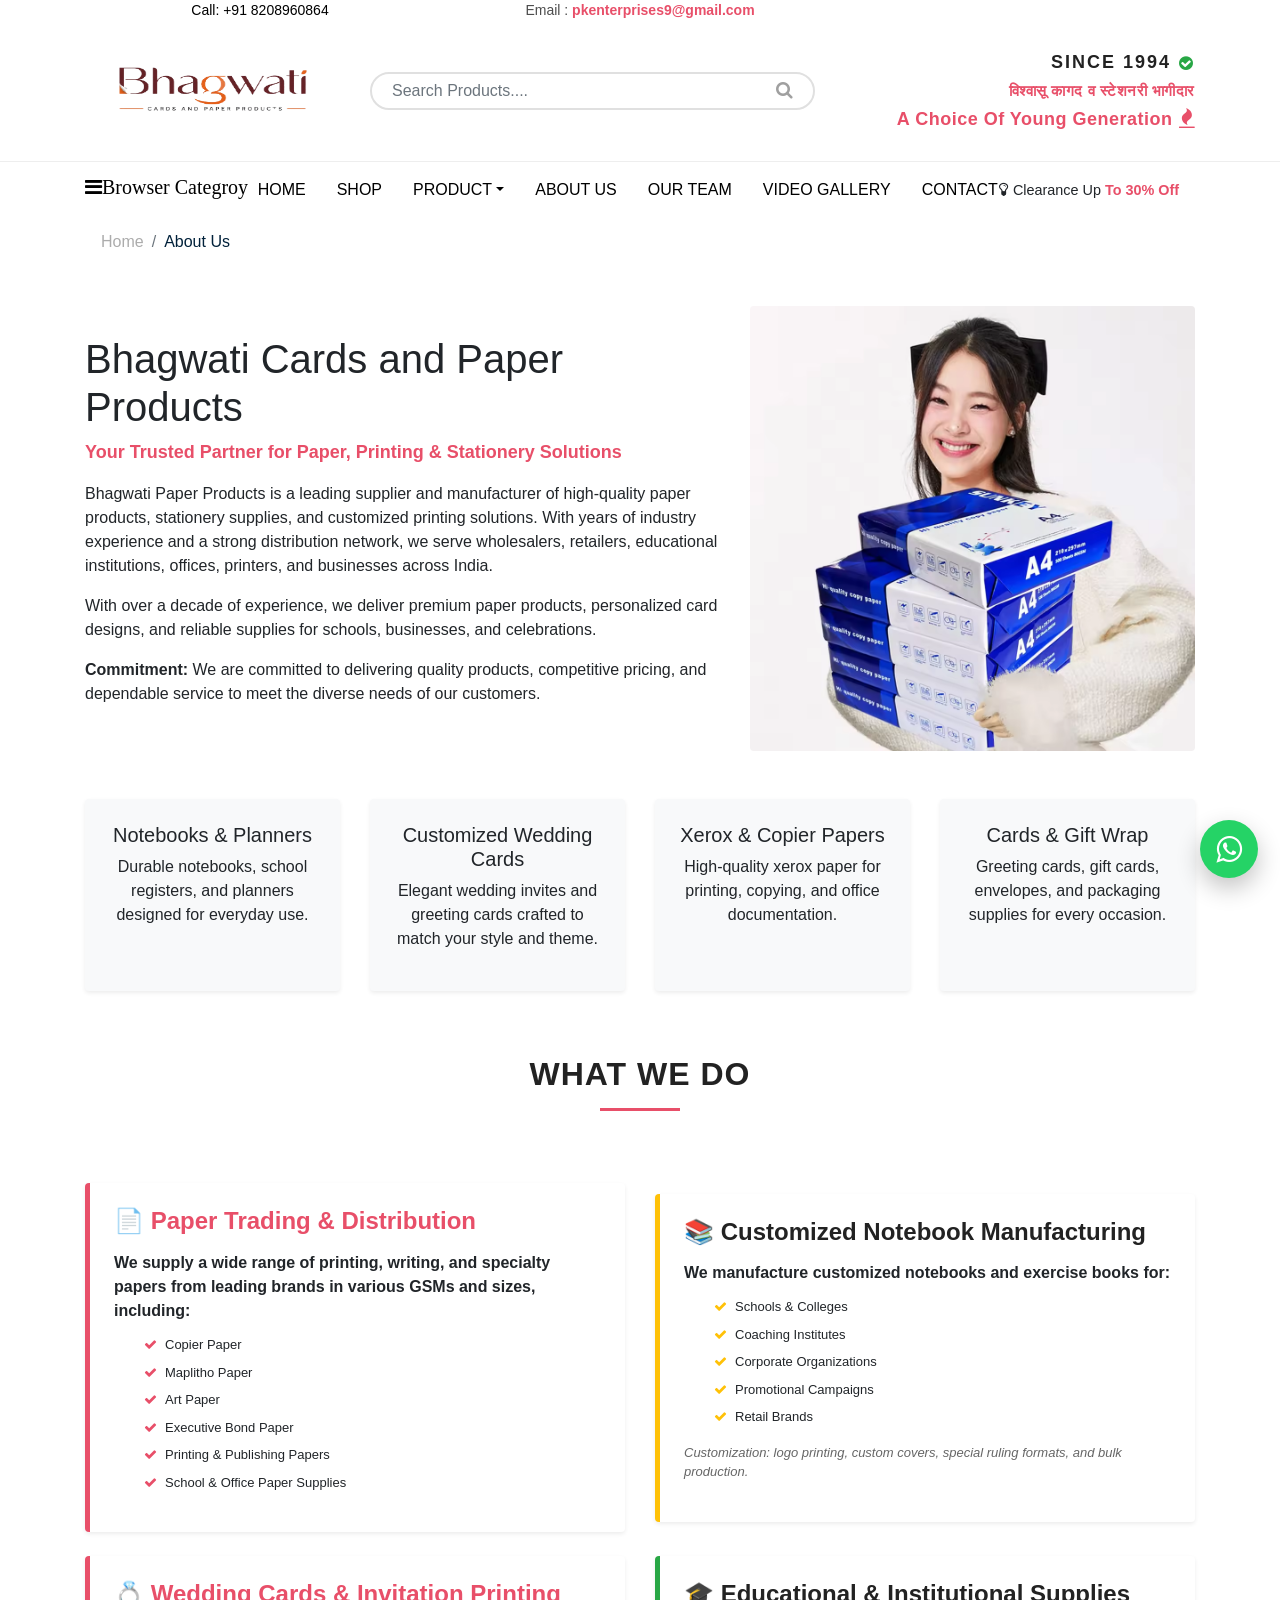
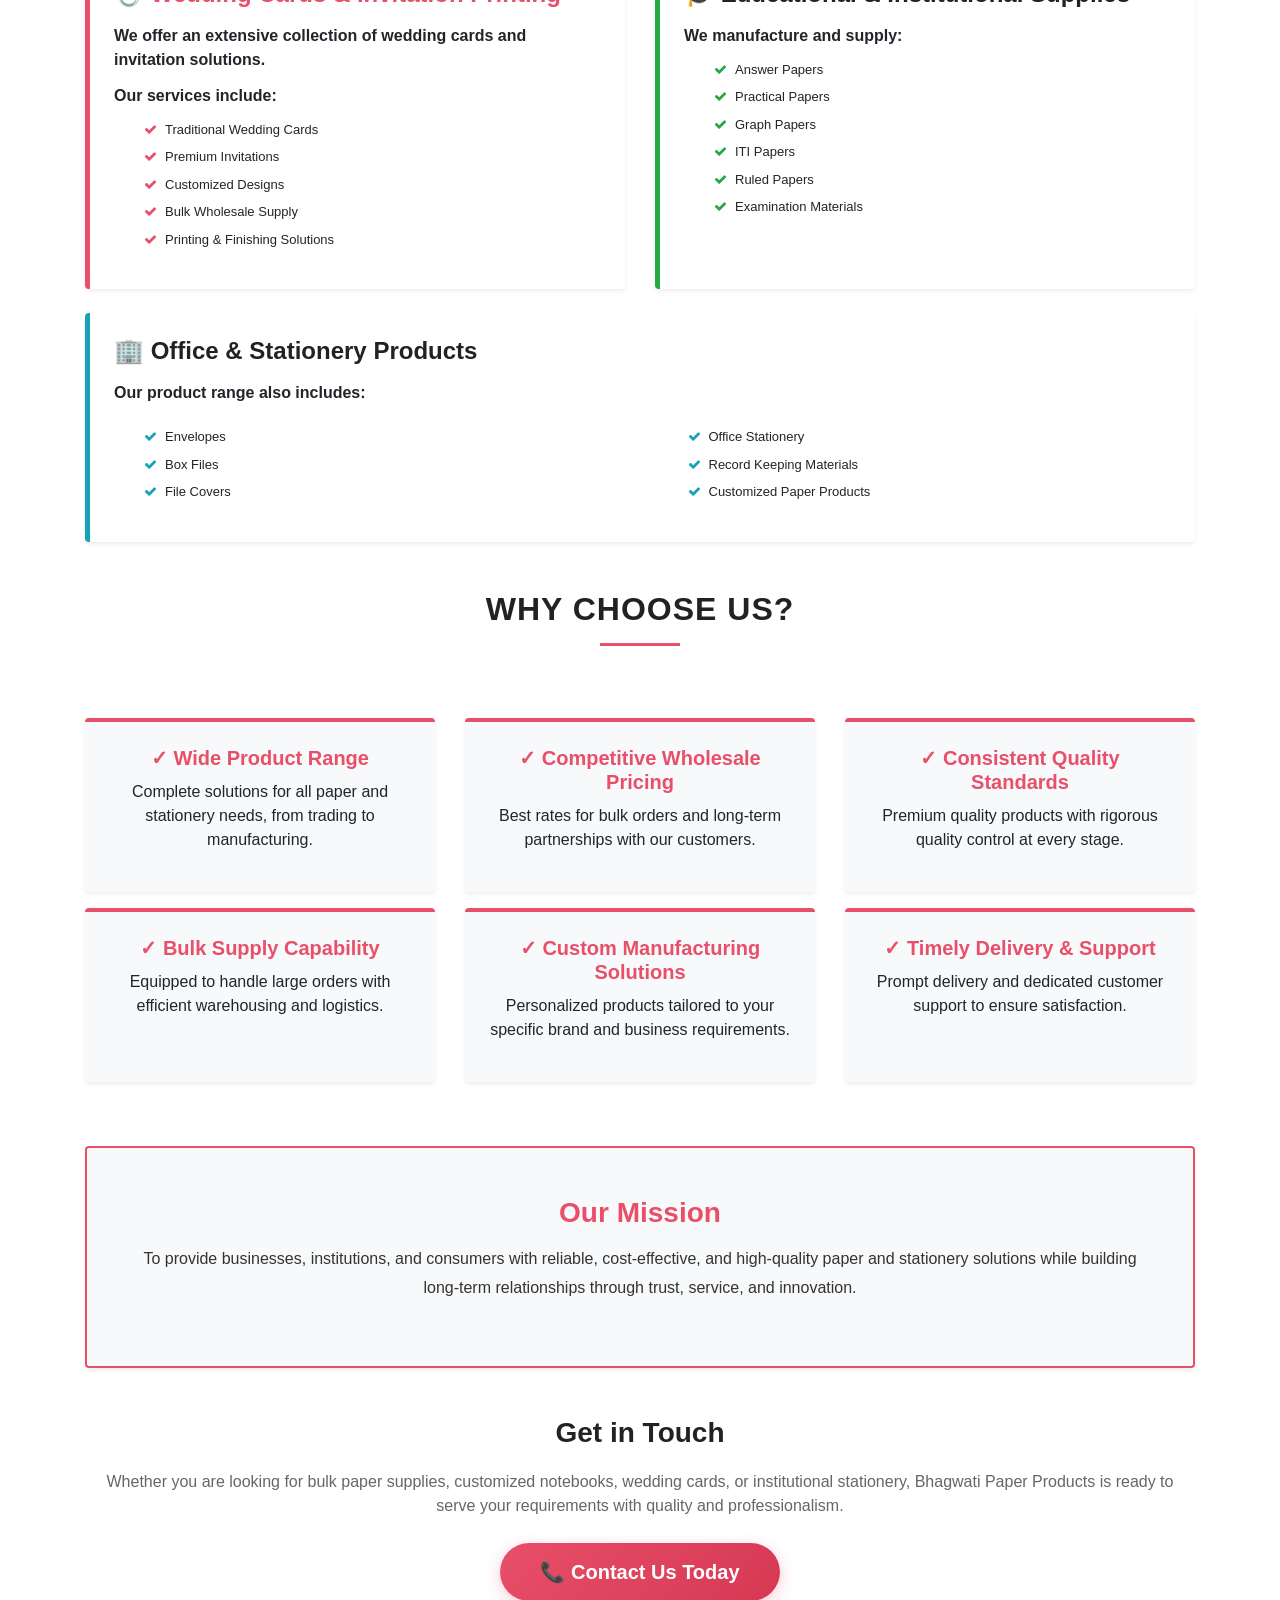
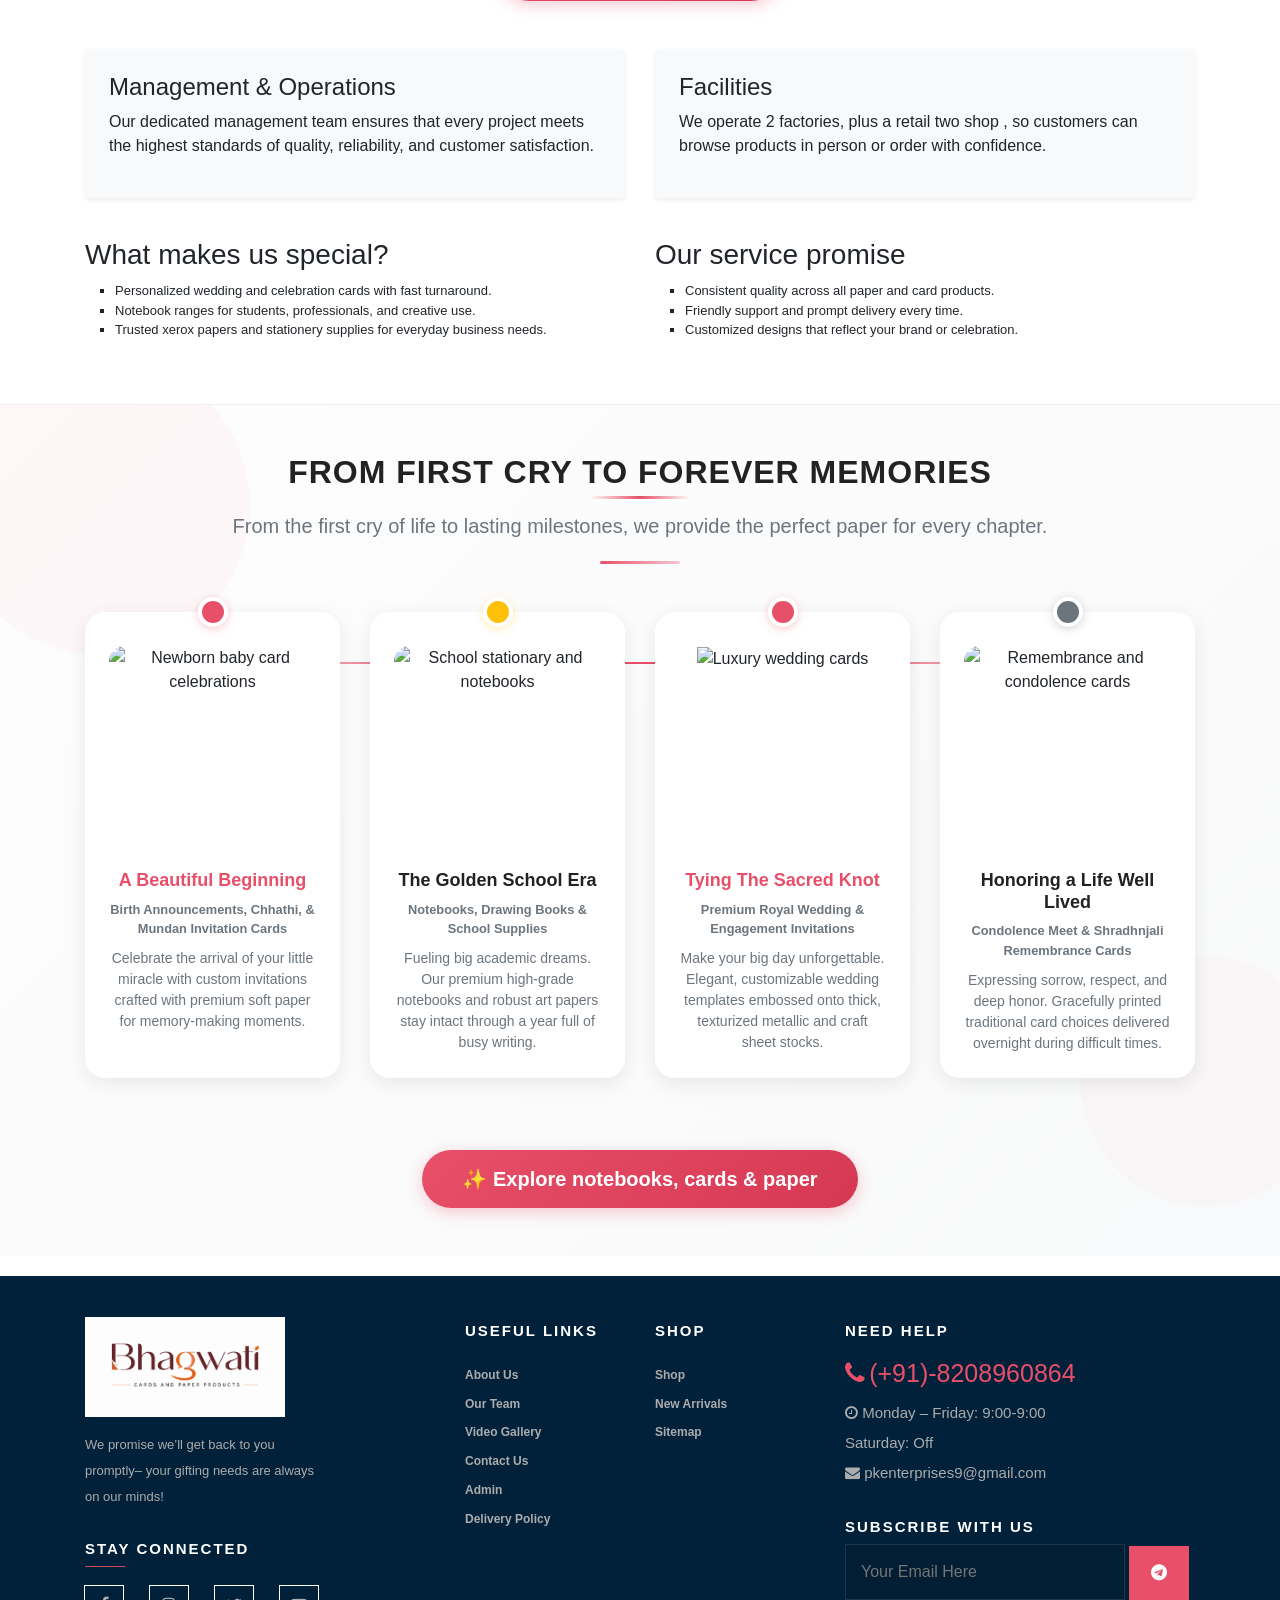
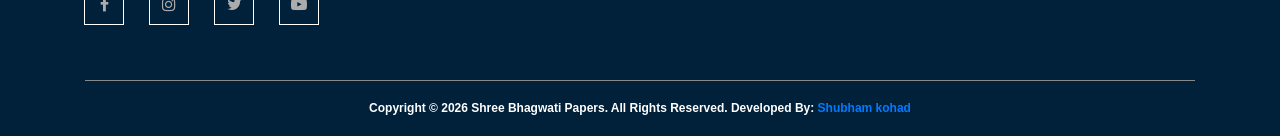
==== commit bc7a2ca5: "new updates" ====
--- a/about.htm
+++ b/about.htm
@@ -6,6 +6,18 @@
     <!-- Required meta tags -->
     <meta charset="utf-8">
     <meta name="viewport" content="width=device-width, initial-scale=1, shrink-to-fit=no">
+    <meta name="description" content="Learn about Bhagwati Cards and Paper Products, a trusted Nagpur stationery supplier offering paper products, cards, and office supplies since 1994.">
+    <meta name="keywords" content="about Bhagwati Cards, stationery supplier, Nagpur paper products, stationery history, quality paper products">
+    <meta name="robots" content="index, follow">
+    <link rel="canonical" href="about.htm">
+    <meta property="og:title" content="Bhagwati Cards and Paper Products | About Us">
+    <meta property="og:description" content="Discover the story of Bhagwati Cards and Paper Products, a leading paper and stationery supplier in Nagpur.">
+    <meta property="og:url" content="about.htm">
+    <meta property="og:type" content="website">
+    <meta property="og:image" content="/images/official-nobg.png">
+    <meta name="twitter:card" content="summary_large_image">
+    <meta name="twitter:title" content="Bhagwati Cards and Paper Products | About Us">
+    <meta name="twitter:description" content="About Bhagwati Cards and Paper Products: trusted stationery and paper supplier in Nagpur.">
 
     <!-- Bootstrap CSS -->
     <link rel="stylesheet" href="style.css">
@@ -56,7 +68,7 @@
             
             <!-- 1. LOGO COL -->
             <div class="col-lg-3 col-md-3">
-                <img src="/images/official-nobg.png" alt="Logo" style="max-height: 80px; width: auto; display: block;">
+                <img src="/images/official-nobg.png" alt="Logo" style="max-height: 100px; width: 20rem; display: block;">
             </div>
 
             <!-- 2. WIDER SEARCH BAR -->
@@ -132,7 +144,7 @@
                                                     <div class="maincat-dropdown-list"></div>
                                                 </div>
                                                 <div class="col-lg-6">
-                                                    <img src="/images/menu-2.jpg" alt="" srcset="">
+                                                    <img src="/images/menu-2.jpg" alt="Stationery product category menu" srcset="">
                                                 </div>
                                             </div>
                                         </div>
@@ -143,6 +155,12 @@
                                     <a class="nav-link" href="about.htm">ABOUT US</a>
                                 </li>
                                 <li class="nav-item">
+                                    <a class="nav-link" href="Team.html">OUR TEAM</a>
+                                </li>
+                                <li class="nav-item">
+                                    <a class="nav-link" href="VideoGallery.html">VIDEO GALLERY</a>
+                                </li>
+                                <li class="nav-item">
                                     <a class="nav-link" href="Contact.html">CONTACT</a>
                         
                             </ul>
@@ -249,6 +267,8 @@
                     </div>
                 </div>
                 <a class="nav-link" href="about.htm">ABOUT US</a>
+                <a class="nav-link" href="Team.html">OUR TEAM</a>
+                <a class="nav-link" href="VideoGallery.html">VIDEO GALLERY</a>
                 <a class="nav-link" href="Contact.html">CONTACT</a>
                 <div class="mobile-navbar-offer">
                     <i class="fa fa-lightbulb-o" aria-hidden="true"></i>
@@ -285,7 +305,7 @@
     <div class="container">
         <div class="sidebar">
             <div class="logo">
-                <a href=""><img src="/images/official-nobg.png" alt=""></a>
+                <a href=""><img src="/images/official-nobg.png" alt="Bhagwati logo"></a>
             </div>
             <div class="bar" onclick="openNav2()">
                 <i class="fa fa-bars" aria-hidden="true" style="color: #000 !important;"></i>
@@ -792,6 +812,12 @@
                     <li>
                         <span> <a href="about.htm">About Us</a></span>
                     </li>
+                    <li>
+                        <span><a href="Team.html">Our Team</a></span>
+                    </li>
+                    <li>
+                        <span><a href="VideoGallery.html">Video Gallery</a></span>
+                    </li>
                            <li>
                         <span><a href="Contact.html">Contact Us</a></span>
                     </li>
@@ -870,4 +896,4 @@
     <script src="https://stackpath.bootstrapcdn.com/bootstrap/4.3.1/js/bootstrap.min.js" integrity="sha384-JjSmVgyd0p3pXB1rRibZUAYoIIy6OrQ6VrjIEaFf/nJGzIxFDsf4x0xIM+B07jRM" crossorigin="anonymous"></script>
 </body>
 
-</html>+</html>
--- a/style.css
+++ b/style.css
@@ -16,6 +16,162 @@
 
 a {
     text-decoration: none !important;
+}
+
+.inner-page-hero {
+    background: #f8f9fa;
+    border-top: 1px solid #eee;
+    border-bottom: 1px solid #eee;
+    padding: 42px 0 58px;
+}
+
+.inner-page-hero .breadcrumb {
+    padding-left: 0;
+    margin-bottom: 28px;
+}
+
+.section-label {
+    color: #E84F69;
+    display: inline-block;
+    font-size: 13px;
+    font-weight: 800;
+    letter-spacing: 1.5px;
+    margin-bottom: 12px;
+    text-transform: uppercase;
+}
+
+.inner-page-hero h1 {
+    color: #222;
+    font-size: 42px;
+    font-weight: 800;
+    line-height: 1.15;
+    margin-bottom: 14px;
+}
+
+.inner-page-hero p {
+    color: #5f6670;
+    font-size: 17px;
+    line-height: 1.8;
+    margin-bottom: 0;
+}
+
+.team-hero-logo {
+    background: #fff;
+    border: 1px solid #eee;
+    border-radius: 8px;
+    box-shadow: 0 12px 32px rgba(0, 0, 0, 0.08);
+    display: block;
+    margin-left: auto;
+    padding: 26px;
+    width: min(100%, 360px);
+}
+
+.team-list-section,
+.video-grid-section {
+    padding: 60px 0;
+}
+
+.team-member-card,
+.video-card {
+    background: #fff;
+    border: 1px solid #ececec;
+    border-radius: 8px;
+    box-shadow: 0 10px 24px rgba(0, 0, 0, 0.06);
+    height: 100%;
+    transition: transform 0.25s ease, box-shadow 0.25s ease;
+}
+
+.team-member-card {
+    padding: 34px 26px;
+    text-align: center;
+}
+
+.team-member-card:hover,
+.video-card:hover {
+    box-shadow: 0 16px 36px rgba(0, 0, 0, 0.12);
+    transform: translateY(-5px);
+}
+
+.team-avatar {
+    align-items: center;
+    background: #01213a;
+    border-radius: 50%;
+    color: #fff;
+    display: inline-flex;
+    font-size: 24px;
+    font-weight: 800;
+    height: 86px;
+    justify-content: center;
+    margin-bottom: 22px;
+    width: 86px;
+}
+
+.team-member-card h3,
+.video-card h3 {
+    color: #222;
+    font-size: 22px;
+    font-weight: 800;
+    margin-bottom: 8px;
+}
+
+.team-member-card p,
+.video-card p {
+    color: #747b84;
+    margin-bottom: 0;
+}
+
+.video-thumb {
+    align-items: center;
+    aspect-ratio: 16 / 10;
+    background-position: center;
+    background-size: cover;
+    border-radius: 8px 8px 0 0;
+    display: flex;
+    justify-content: center;
+    overflow: hidden;
+    position: relative;
+}
+
+.video-thumb::before {
+    background: rgba(1, 33, 58, 0.42);
+    content: "";
+    inset: 0;
+    position: absolute;
+}
+
+.video-thumb span {
+    align-items: center;
+    background: #E84F69;
+    border-radius: 50%;
+    color: #fff;
+    display: inline-flex;
+    height: 58px;
+    justify-content: center;
+    position: relative;
+    width: 58px;
+    z-index: 1;
+}
+
+.video-card h3 {
+    padding: 22px 22px 0;
+}
+
+.video-card p {
+    padding: 0 22px 24px;
+}
+
+@media (max-width: 767px) {
+    .inner-page-hero {
+        padding: 30px 0 42px;
+    }
+
+    .inner-page-hero h1 {
+        font-size: 32px;
+    }
+
+    .team-hero-logo {
+        margin: 28px auto 0;
+    }
 }
 
 .whatsapp-float {
@@ -3235,4 +3391,4 @@
         display: inline-block;
         animation: pulseGlow 2s infinite ease-in-out;
         margin-left: 6px;
-    }+    }
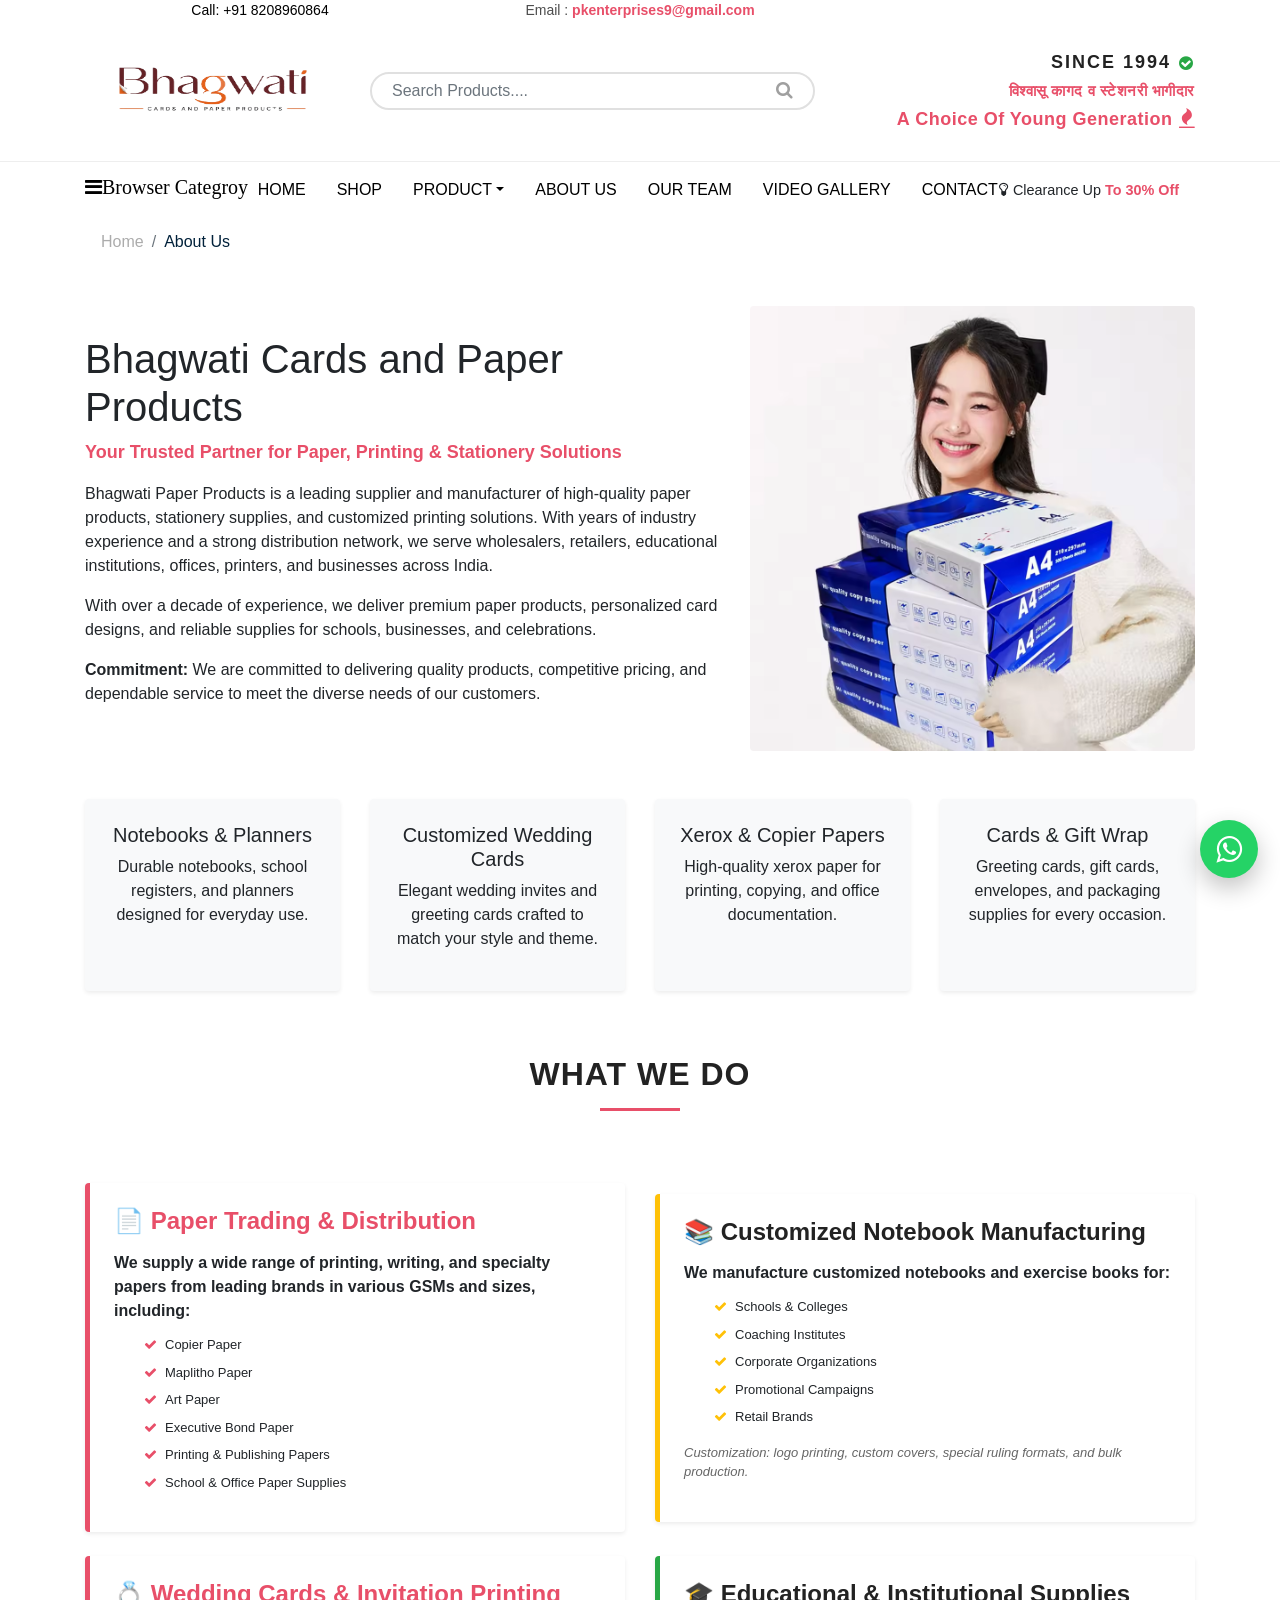
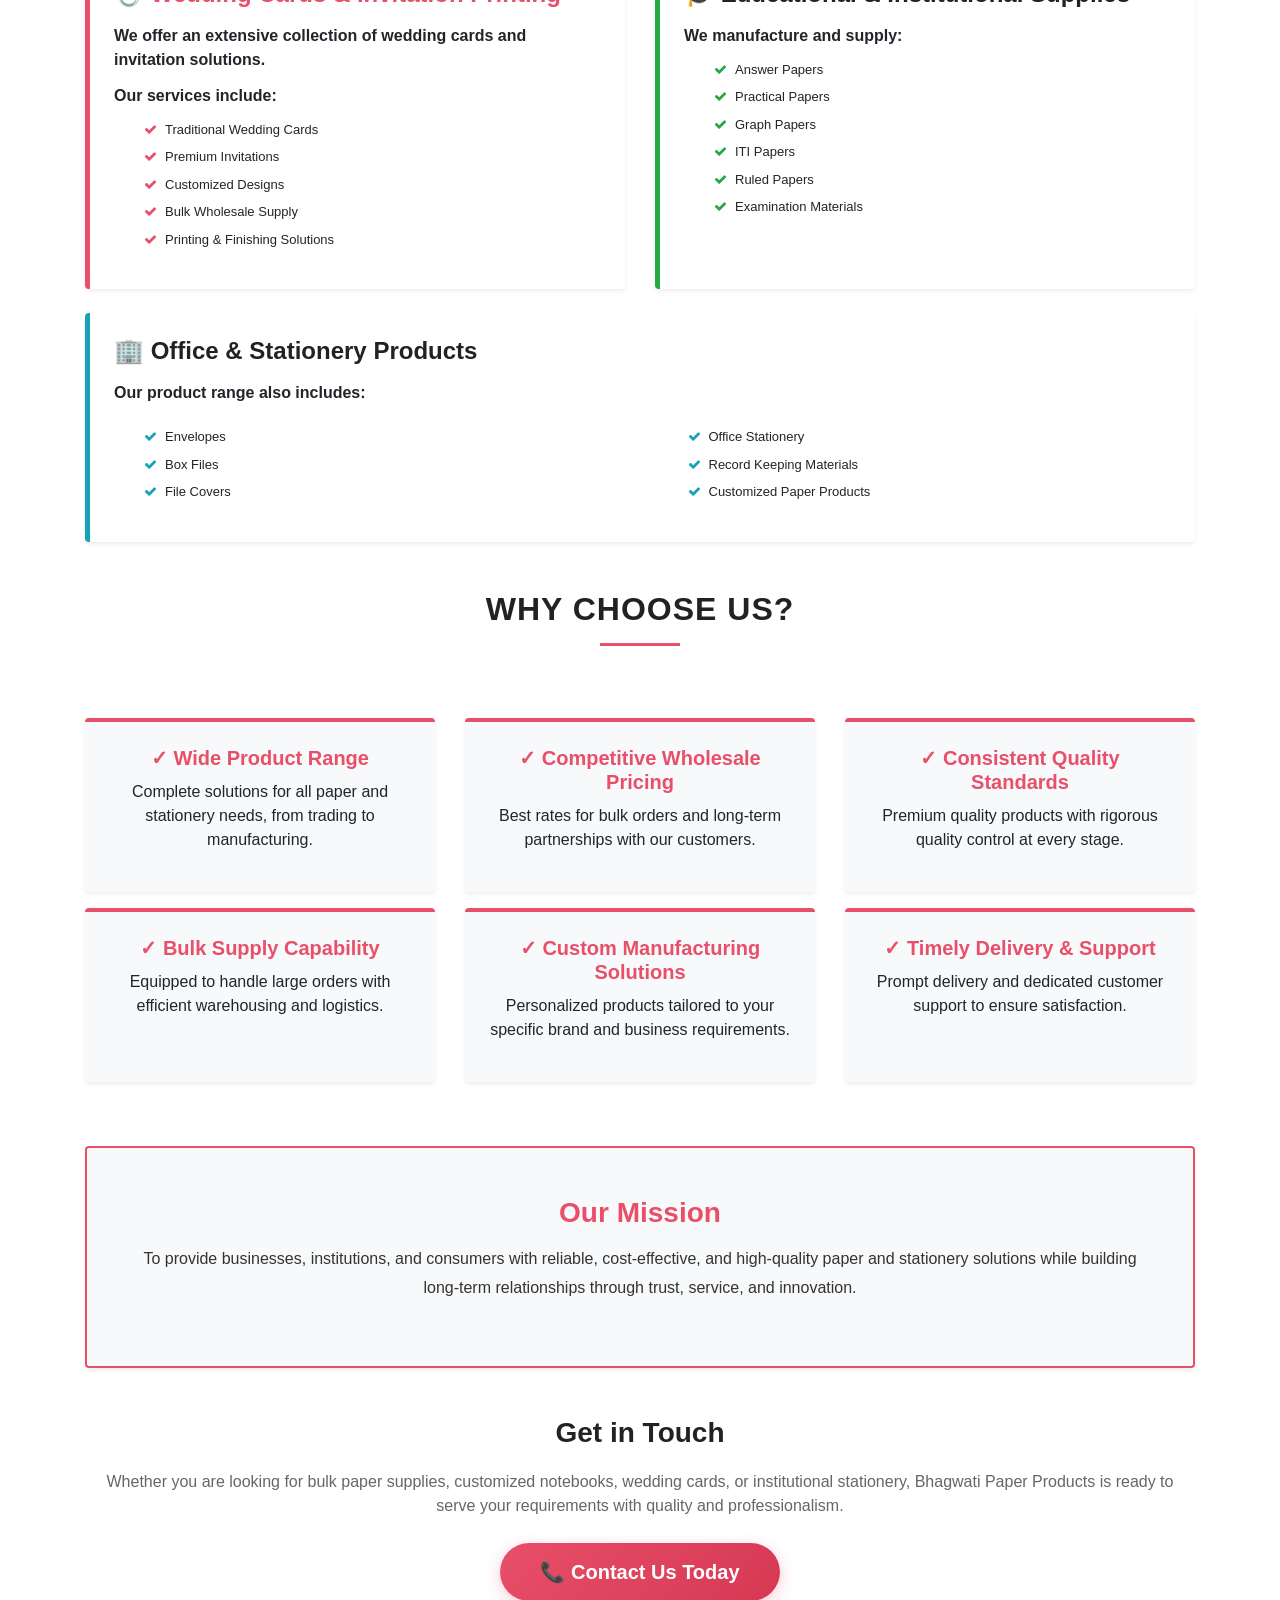
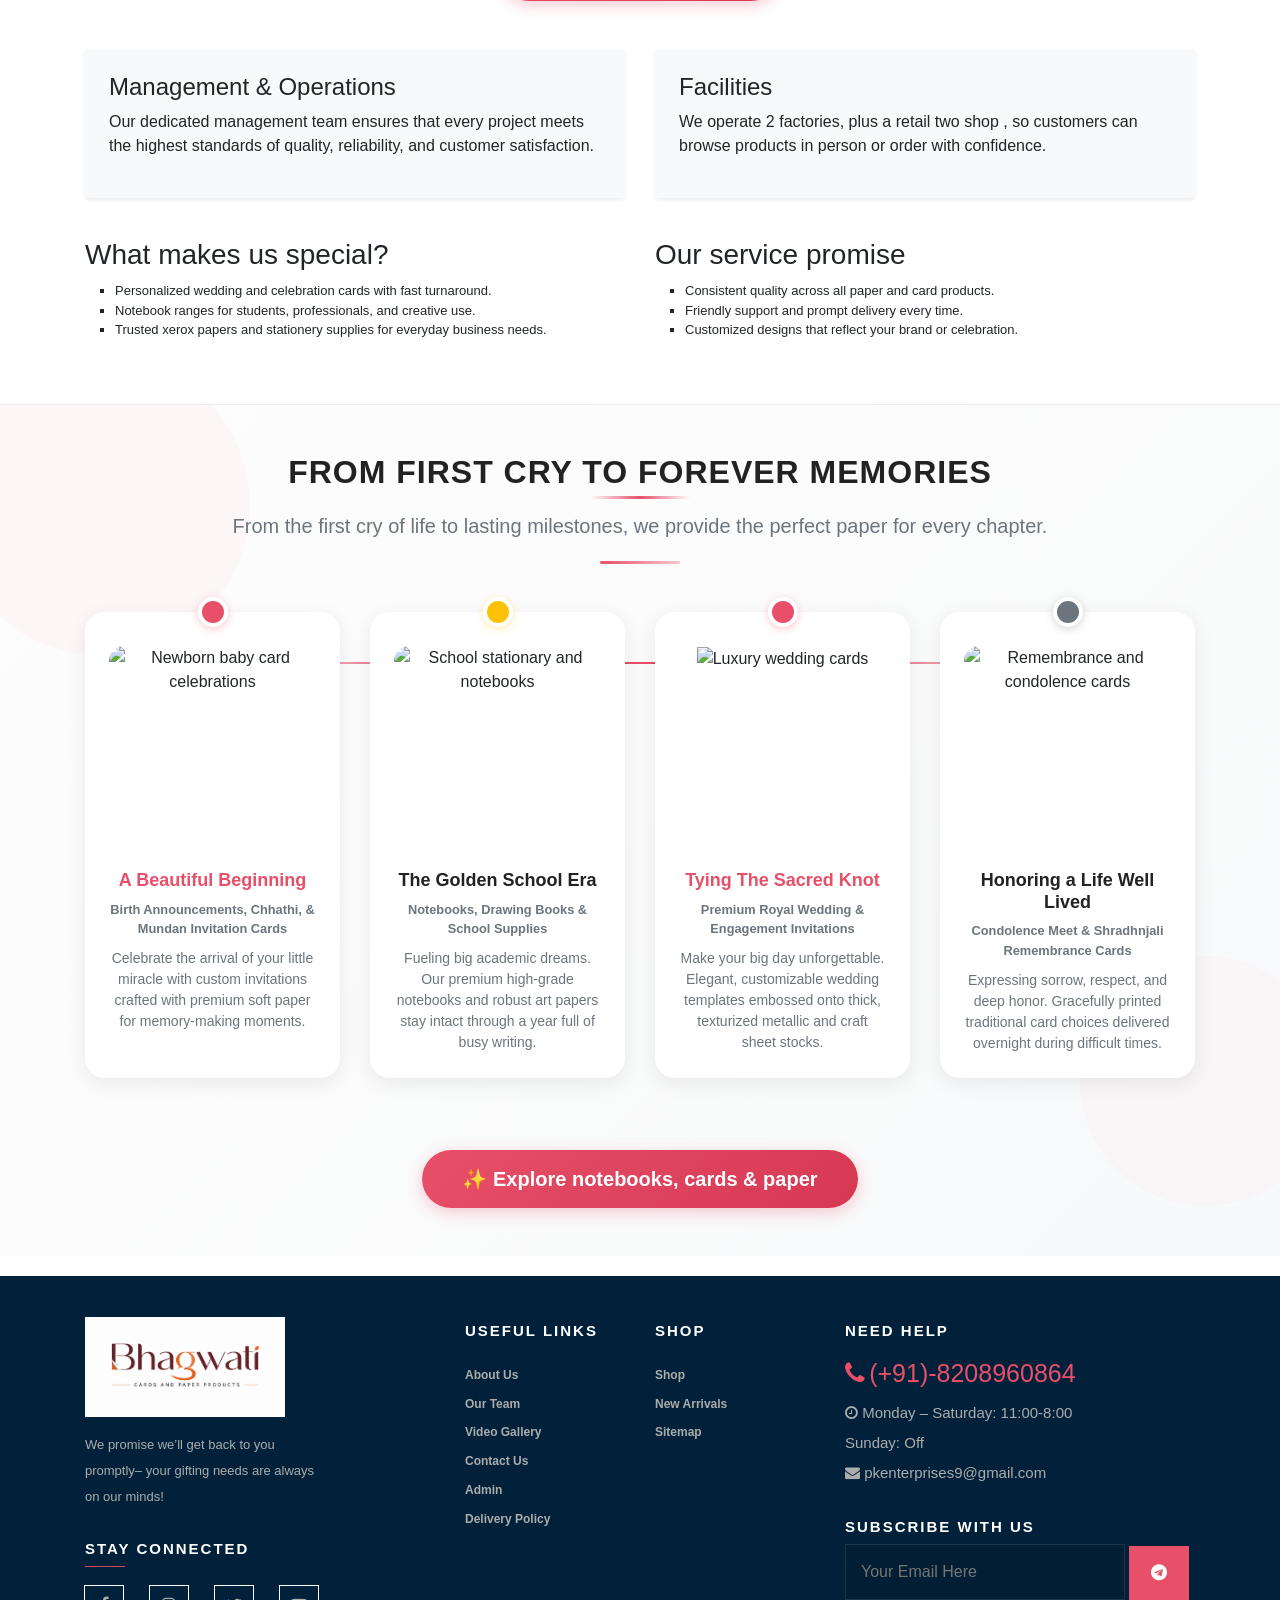
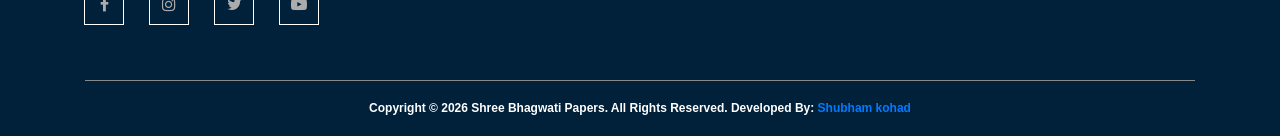
==== commit 9dbcfa2d: "dednjnswsw" ====
--- a/about.htm
+++ b/about.htm
@@ -14,7 +14,7 @@
     <meta property="og:description" content="Discover the story of Bhagwati Cards and Paper Products, a leading paper and stationery supplier in Nagpur.">
     <meta property="og:url" content="about.htm">
     <meta property="og:type" content="website">
-    <meta property="og:image" content="/images/official-nobg.png">
+    <meta property="og:image" content="images/official-nobg.png">
     <meta name="twitter:card" content="summary_large_image">
     <meta name="twitter:title" content="Bhagwati Cards and Paper Products | About Us">
     <meta name="twitter:description" content="About Bhagwati Cards and Paper Products: trusted stationery and paper supplier in Nagpur.">
@@ -68,7 +68,7 @@
             
             <!-- 1. LOGO COL -->
             <div class="col-lg-3 col-md-3">
-                <img src="/images/official-nobg.png" alt="Logo" style="max-height: 100px; width: 20rem; display: block;">
+                <img src="images/official-nobg.png" alt="Logo" style="max-height: 100px; width: 20rem; display: block;">
             </div>
 
             <!-- 2. WIDER SEARCH BAR -->
@@ -144,7 +144,7 @@
                                                     <div class="maincat-dropdown-list"></div>
                                                 </div>
                                                 <div class="col-lg-6">
-                                                    <img src="/images/menu-2.jpg" alt="Stationery product category menu" srcset="">
+                                                    <img src="images/menu-2.jpg" alt="Stationery product category menu" srcset="">>
                                                 </div>
                                             </div>
                                         </div>
@@ -305,7 +305,7 @@
     <div class="container">
         <div class="sidebar">
             <div class="logo">
-                <a href=""><img src="/images/official-nobg.png" alt="Bhagwati logo"></a>
+                <a href=""><img src="images/official-nobg.png" alt="Bhagwati logo"></a>
             </div>
             <div class="bar" onclick="openNav2()">
                 <i class="fa fa-bars" aria-hidden="true" style="color: #000 !important;"></i>
@@ -855,7 +855,7 @@
                     </li>
                     <li>
                         <i class="fa fa-clock-o" aria-hidden="true"></i>
-                        <span>Monday – Friday: 9:00-9:00 <br> Saturday: Off</span>
+                        <span>Monday – Saturday: 11:00-8:00 <br> Sunday: Off</span>
                     </li>
                     <li>
                         <span><i class="fa fa-envelope" aria-hidden="true"></i></span>
--- a/style.css
+++ b/style.css
@@ -1564,6 +1564,95 @@
 }
 
 
+/* reviews-section */
+#reviews-section {
+    padding: 50px 0;
+    background: #fff;
+}
+
+#reviews-section .reviews-heading {
+    color: #01213A;
+    font-size: 26px;
+    font-weight: 800;
+    margin-bottom: 18px;
+}
+
+#reviewsCarousel {
+    margin-top: 10px;
+}
+
+#reviewsCarousel .carousel-control-prev,
+#reviewsCarousel .carousel-control-next {
+    width: 10%;
+}
+
+.reviews-loading,
+.reviews-empty {
+    background: #f8f9fa;
+    border: 1px solid #eee;
+    padding: 22px;
+    border-radius: 10px;
+    color: #555;
+    text-align: center;
+}
+
+.review-card {
+    border: 1px solid #eeeeee;
+    border-radius: 12px;
+    padding: 26px;
+    background: #ffffff;
+    box-shadow: 0 14px 34px rgba(0, 0, 0, 0.06);
+    min-height: 180px;
+}
+
+.review-stars {
+    color: #E84F69;
+    font-size: 18px;
+    margin-bottom: 10px;
+}
+
+.review-text {
+    color: #555;
+    font-size: 15px;
+    line-height: 1.8;
+    margin-bottom: 14px;
+    font-weight: 500;
+}
+
+.review-name {
+    color: #01213A;
+    font-weight: 800;
+    font-size: 14px;
+}
+
+.review-form-wrap {
+    border: 1px solid #eeeeee;
+    border-radius: 12px;
+    padding: 22px;
+    background: #fff;
+    box-shadow: 0 14px 34px rgba(0, 0, 0, 0.06);
+}
+
+.review-form .form-group label {
+    font-weight: 700;
+    color: #01213A;
+}
+
+.review-form textarea {
+    resize: none;
+}
+
+.review-submit-btn {
+    border-radius: 0;
+    margin-top: 6px;
+}
+
+@media (max-width: 991px) {
+    #reviews-section {
+        padding: 30px 0;
+    }
+}
+
 /* conatact-start */
 
 #contact-section {
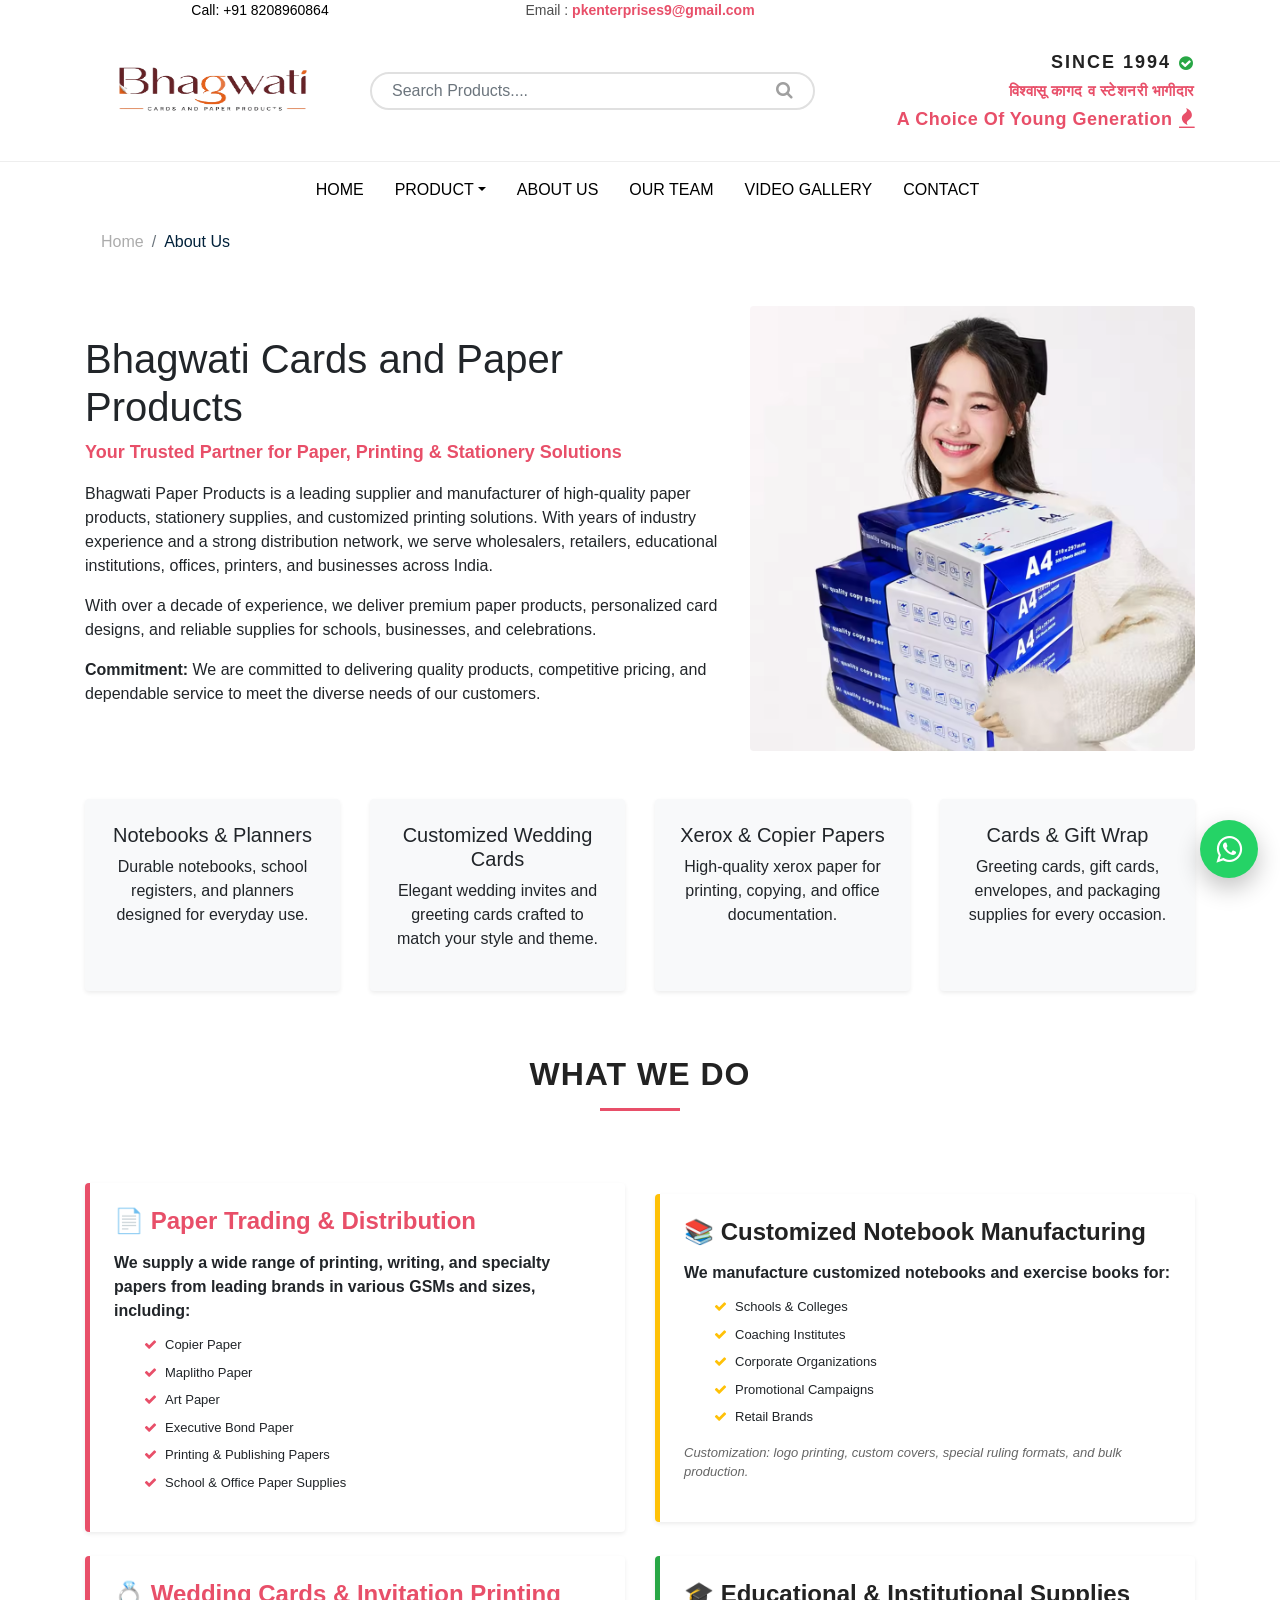
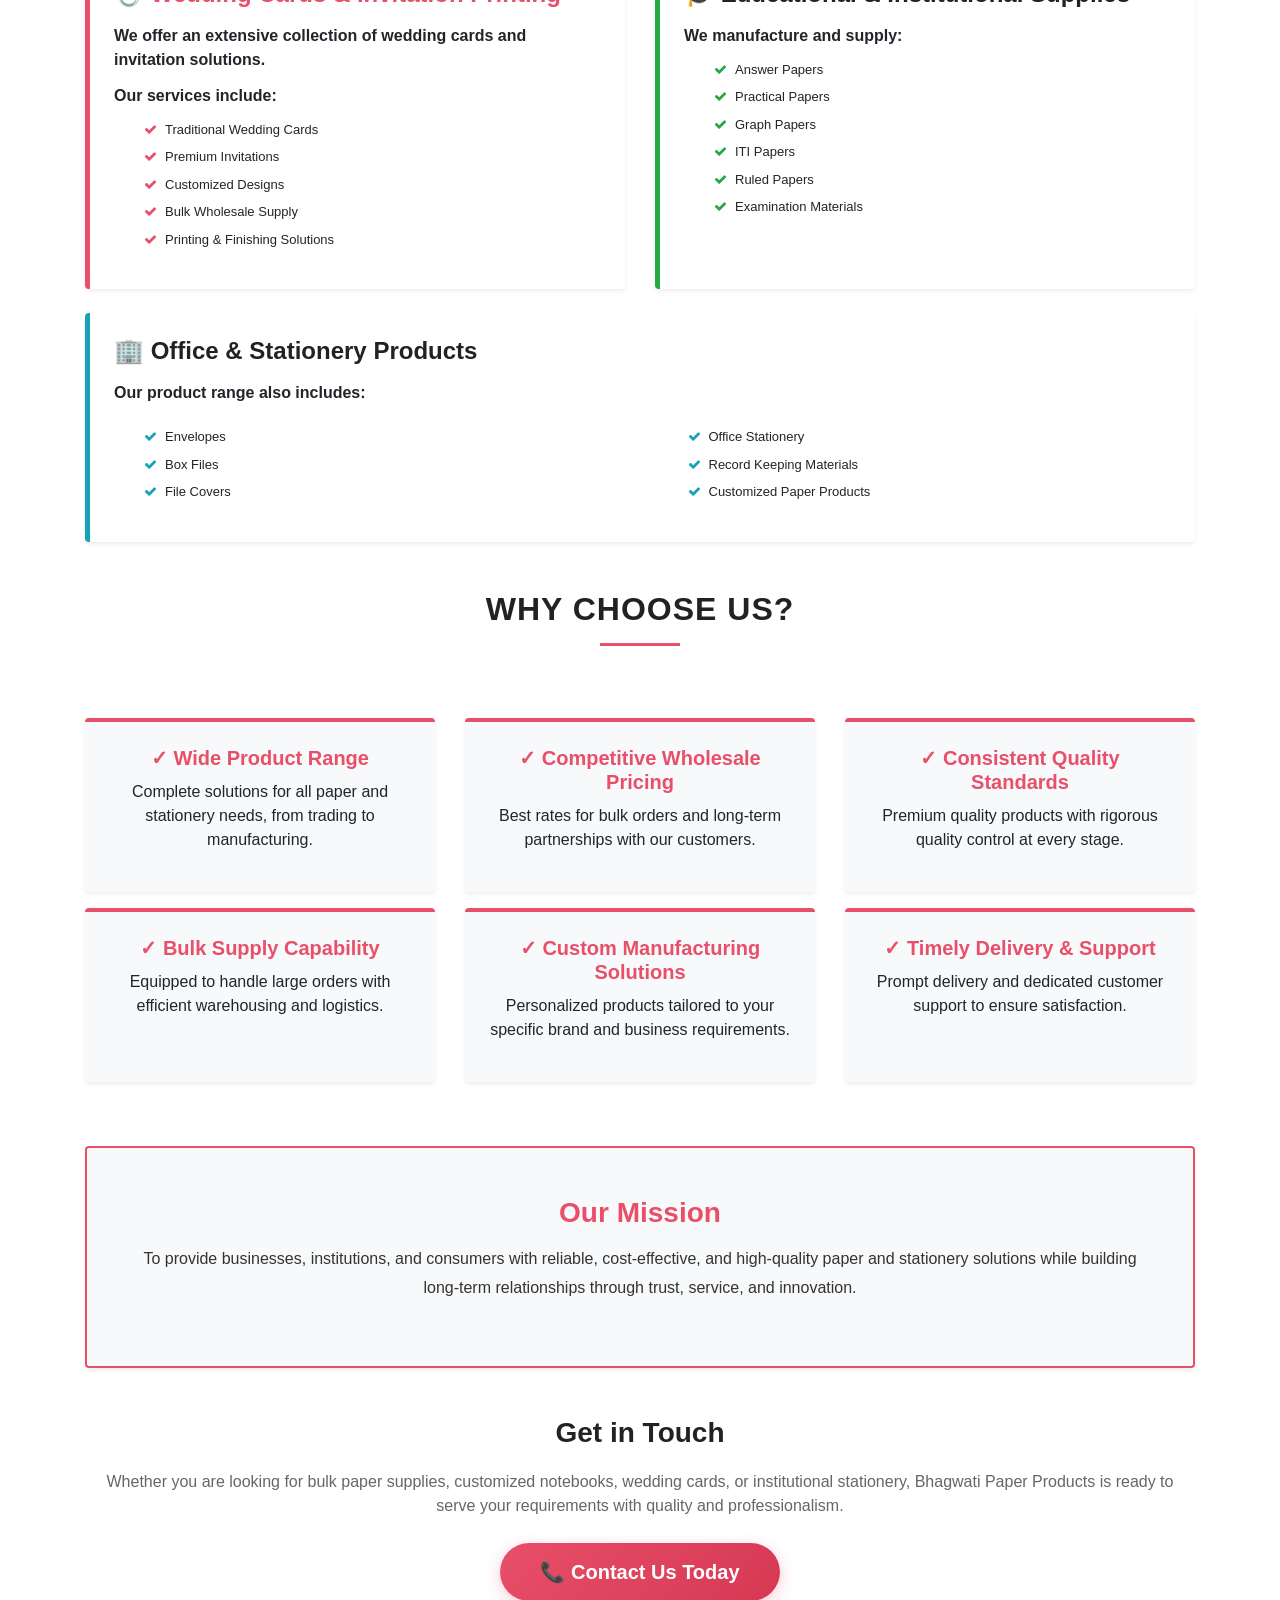
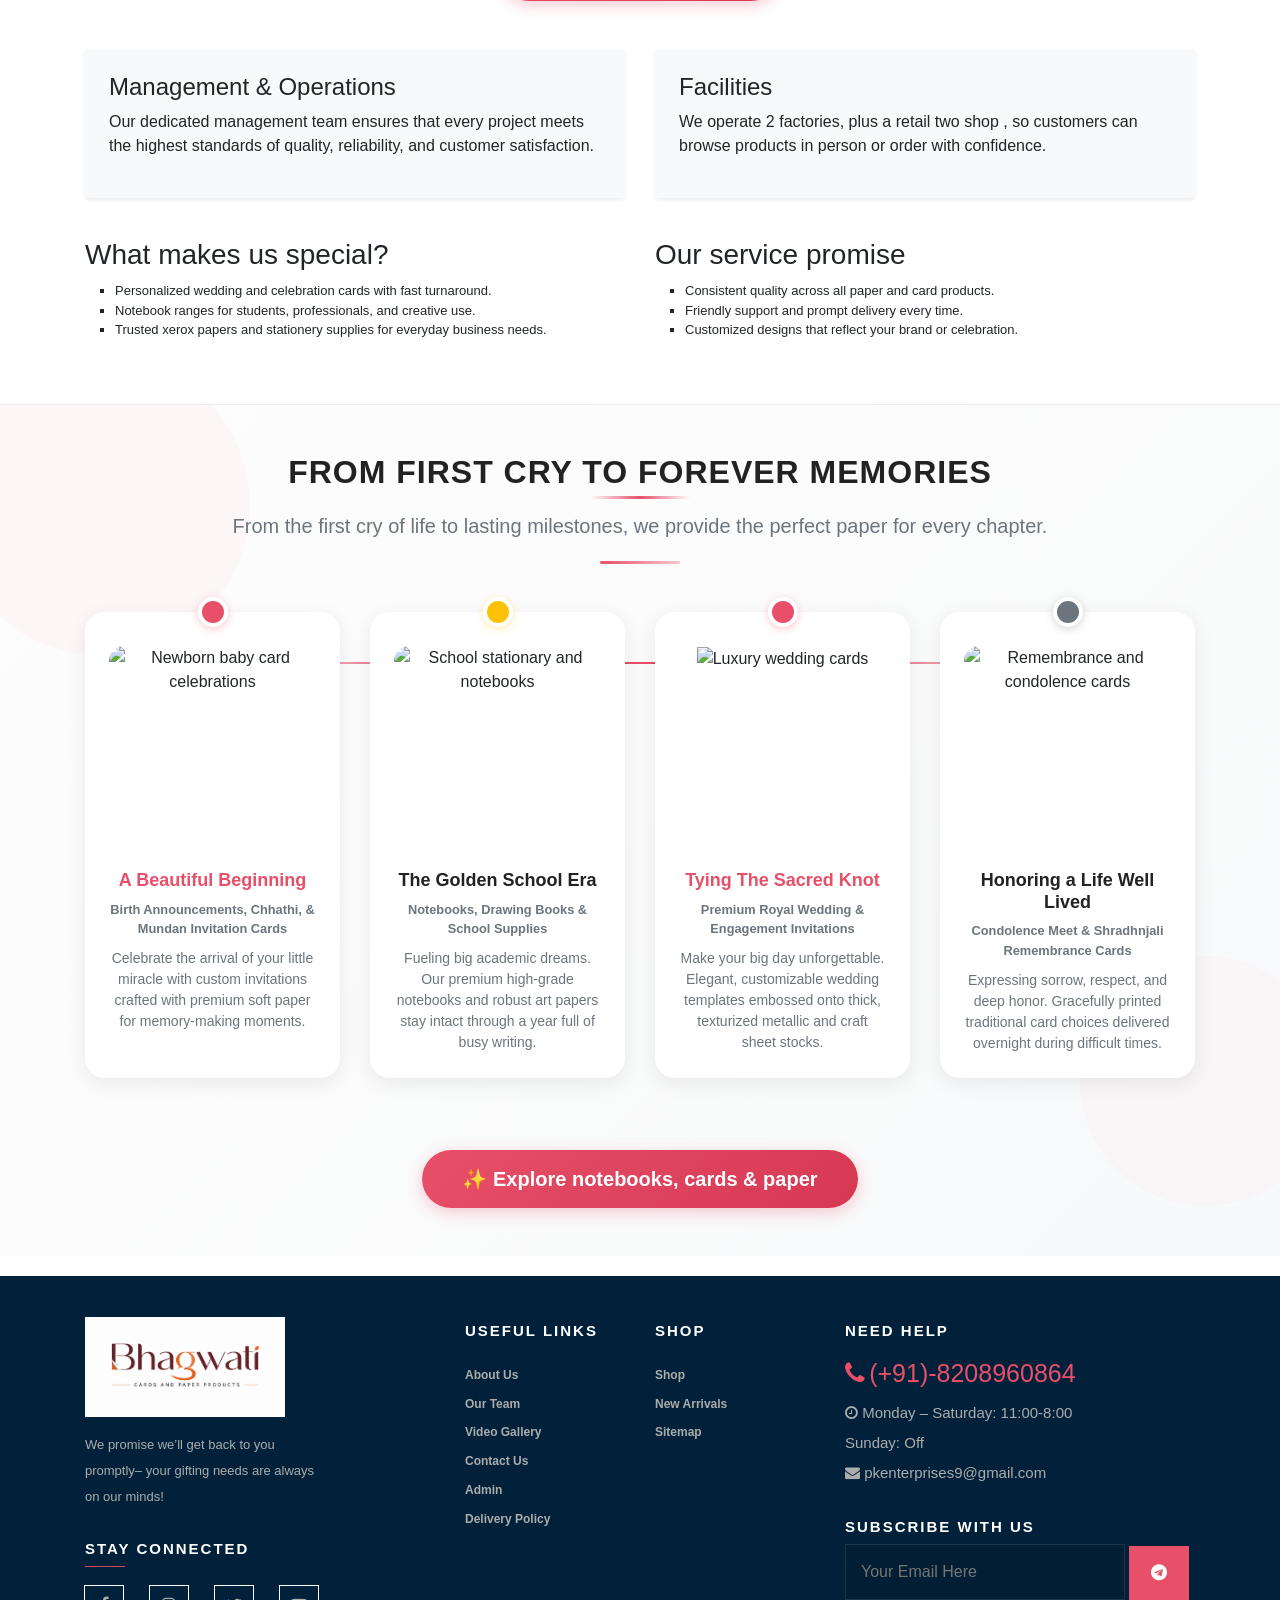
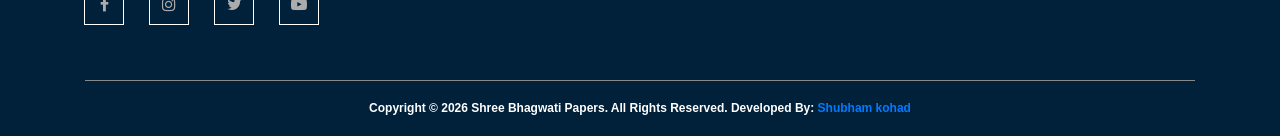
==== commit 6eeabc61: "constant added" ====
--- a/about.htm
+++ b/about.htm
@@ -129,10 +129,7 @@
                                     <a class="nav-link" href="index.html">HOME</a>
                                 </li>
 
-                             <li class="nav-item">
-                                        <a class="nav-link " href="Shop.html">SHOP</a>
-                                   
-                                    </li>
+                           
                                 <li class="nav-item dropdown-2">
                                     <a class="nav-link dropdown-toggle" href="Shop.html" id="dropdownId-1" data-toggle="dropdown" aria-haspopup="true" aria-expanded="false">PRODUCT</a>
                                     <div class="dropdown-menu" aria-labelledby="dropdownId-1">
@@ -167,65 +164,12 @@
 
 
                         </div>
-                        <ul class="navbar-nav-1">
-                            <li class="nav-item ">
-                                <i class="fa fa-lightbulb-o" aria-hidden="true"></i>
-                                <span>Clearance Up <b style="color: #E84F69;"> To 30% Off</b></span>
-
-                            </li>
-                        </ul>
+                       
                     </nav>
                 </div>
 
-                <button class="openbtn" id="category_n" onclick="openNav()"><i class="fa fa-bars"
-                            aria-hidden="true">Browser Categroy</i>
-                    </button>
-            </div>
-            <div id="mySidebar" class="sidebar">
-                <a href="javascript:void(0)" class="closebtn" onclick="closeNav()">
-                        ×
-                    </a>
-                <a href="Shop.html">
-                    <i class="fas fa-calculator"></i>
-                    <span>Calculator</span>
-                </a>
-                <a href="Shop.html">
-                    <i class="fas fa-home"></i>
-                    <span>Conference Pad</span>
-                </a>
-                <a href="Shop.html">
-                    <i class="fas fa-book"></i>
-                    <span>Files And Floder</span>
-                </a>
-                <a href="Shop.html">
-                    <i class="fas fa-brush"></i>
-                    <span>Artist Supplies</span>
-                </a>
-                <a href="Shop.html">
-                    <i class="fas fa-pen"></i>
-                    <span>School Supplies</span>
-                </a>
-                <a href="Shop.html">
-                    <i class="fas fa-folder"></i>
-                    <span>Printing Supplies</span>
-                </a>
-                <a href="Shop.html">
-                    <i class="fas fa-archive"></i>
-                    <span>Paper Trays</span>
-                </a>
-                <a href="Shop.html">
-                    <i class="fas fa-toolbox"></i>
-                    <span>Tools</span>
-                </a>
-                <a href="Shop.html">
-                    <i class="fas fa-video"></i>
-                    <span>Tools Photo</span>
-                </a>
-                <a href="Shop.html">
-                    <i class="fas fa-book-open"></i>
-                    <span>Paper Notebook</span>
-                </a>
-            </div>
+            </div>
+        
             <div id="main">
             </div>
         </div>
@@ -252,7 +196,7 @@
             </div>
             <div class="menus">
                 <a class="nav-link" href="index.html">HOME</a>
-                <a class="nav-link" href="Shop.html">SHOP</a>
+              
                 <div id="mobileAccordion" role="tablist" aria-multiselectable="true">
                     <div class="card-header" role="tab" id="mobile-product-heading">
                         <a data-toggle="collapse" data-parent="#mobileAccordion" href="#mobileProductMenu"
--- a/style.css
+++ b/style.css
@@ -2149,7 +2149,7 @@
     #contact-section iframe {
         height: 300px;
     }
-}
+
 
 
 /* contact-end */
